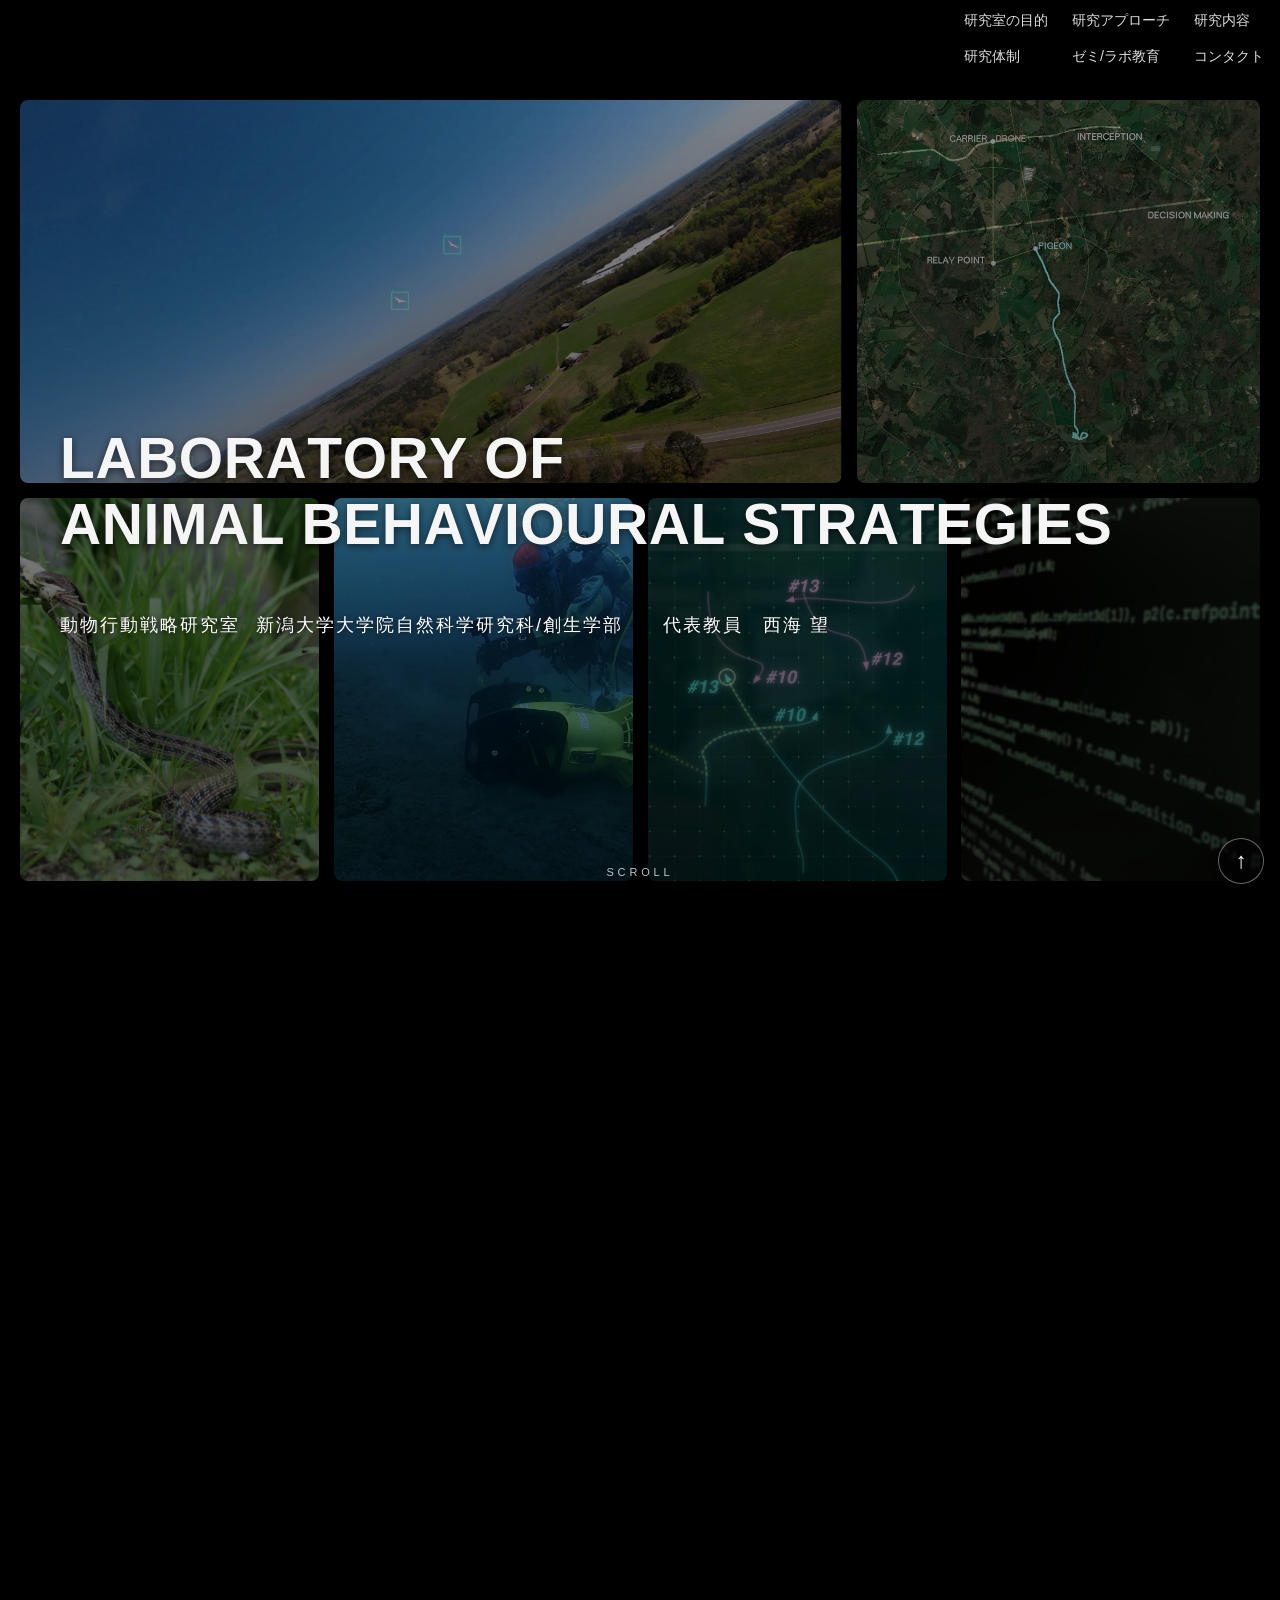
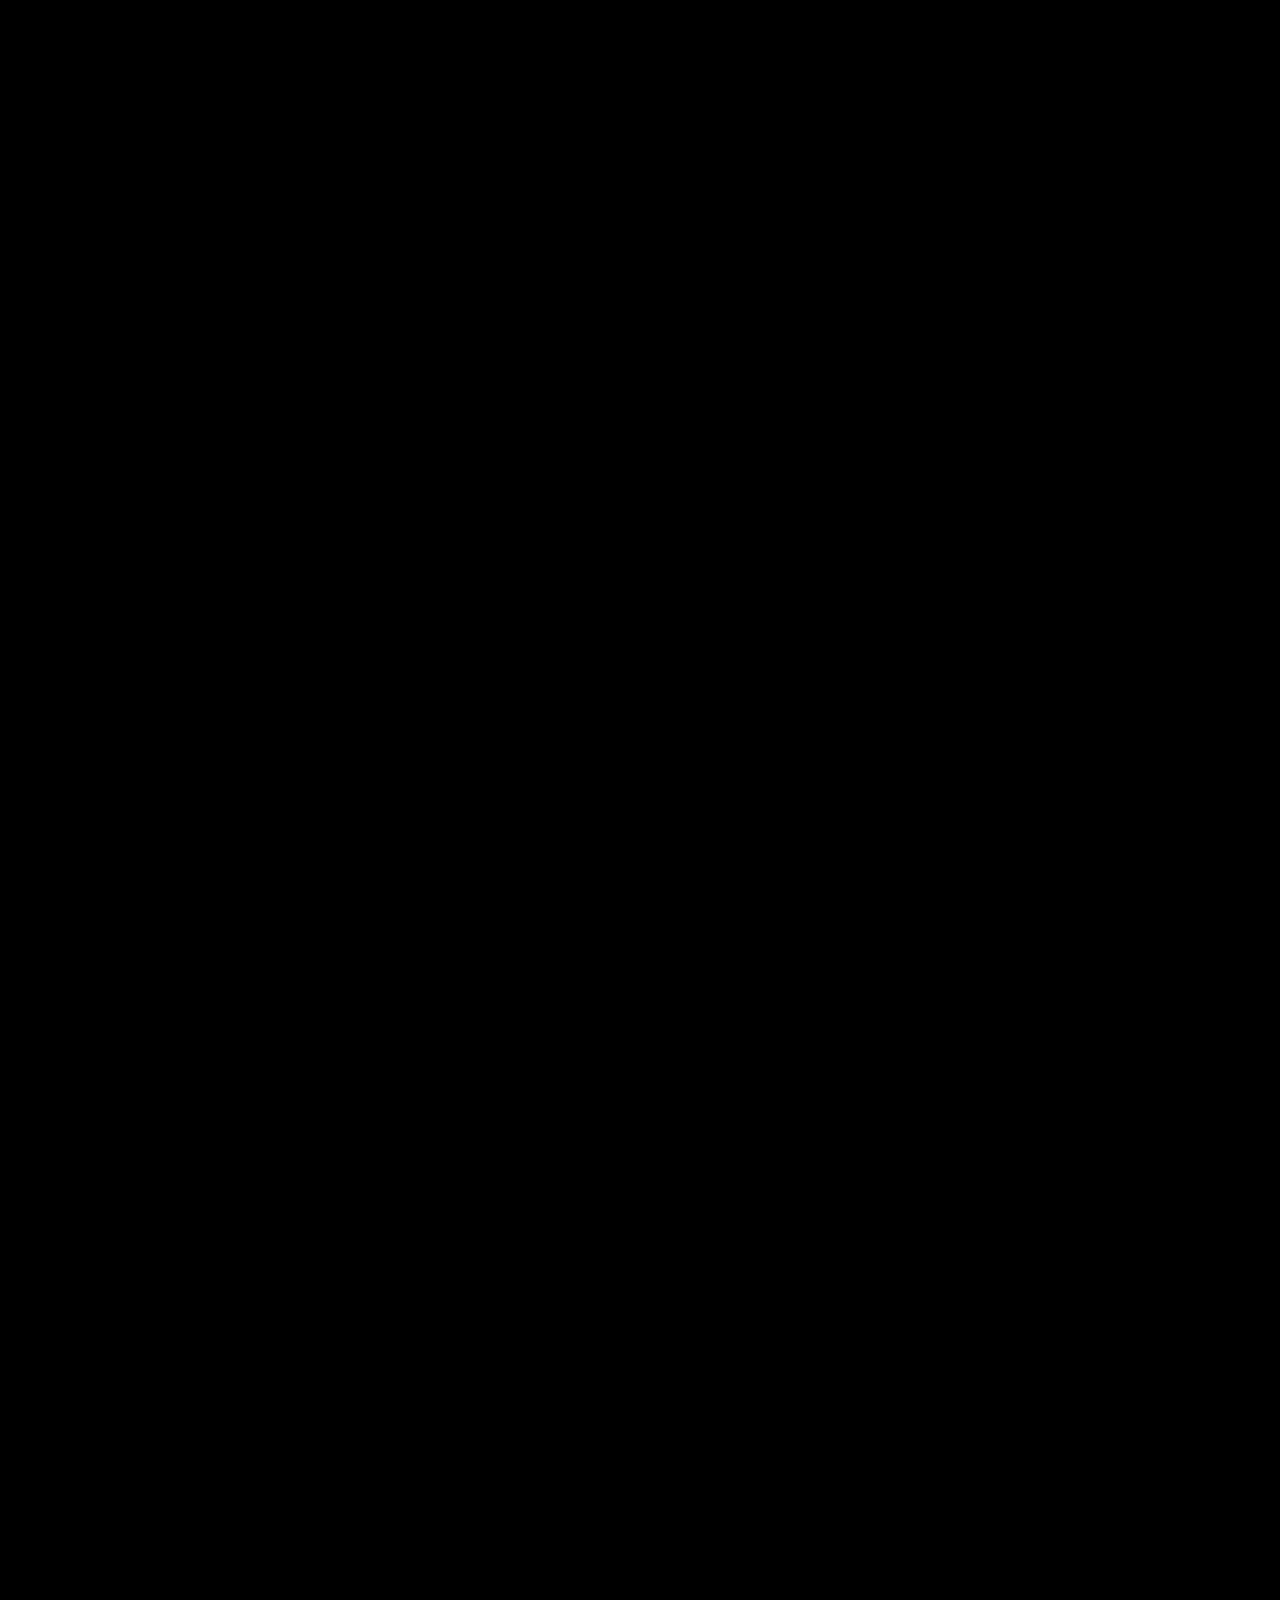
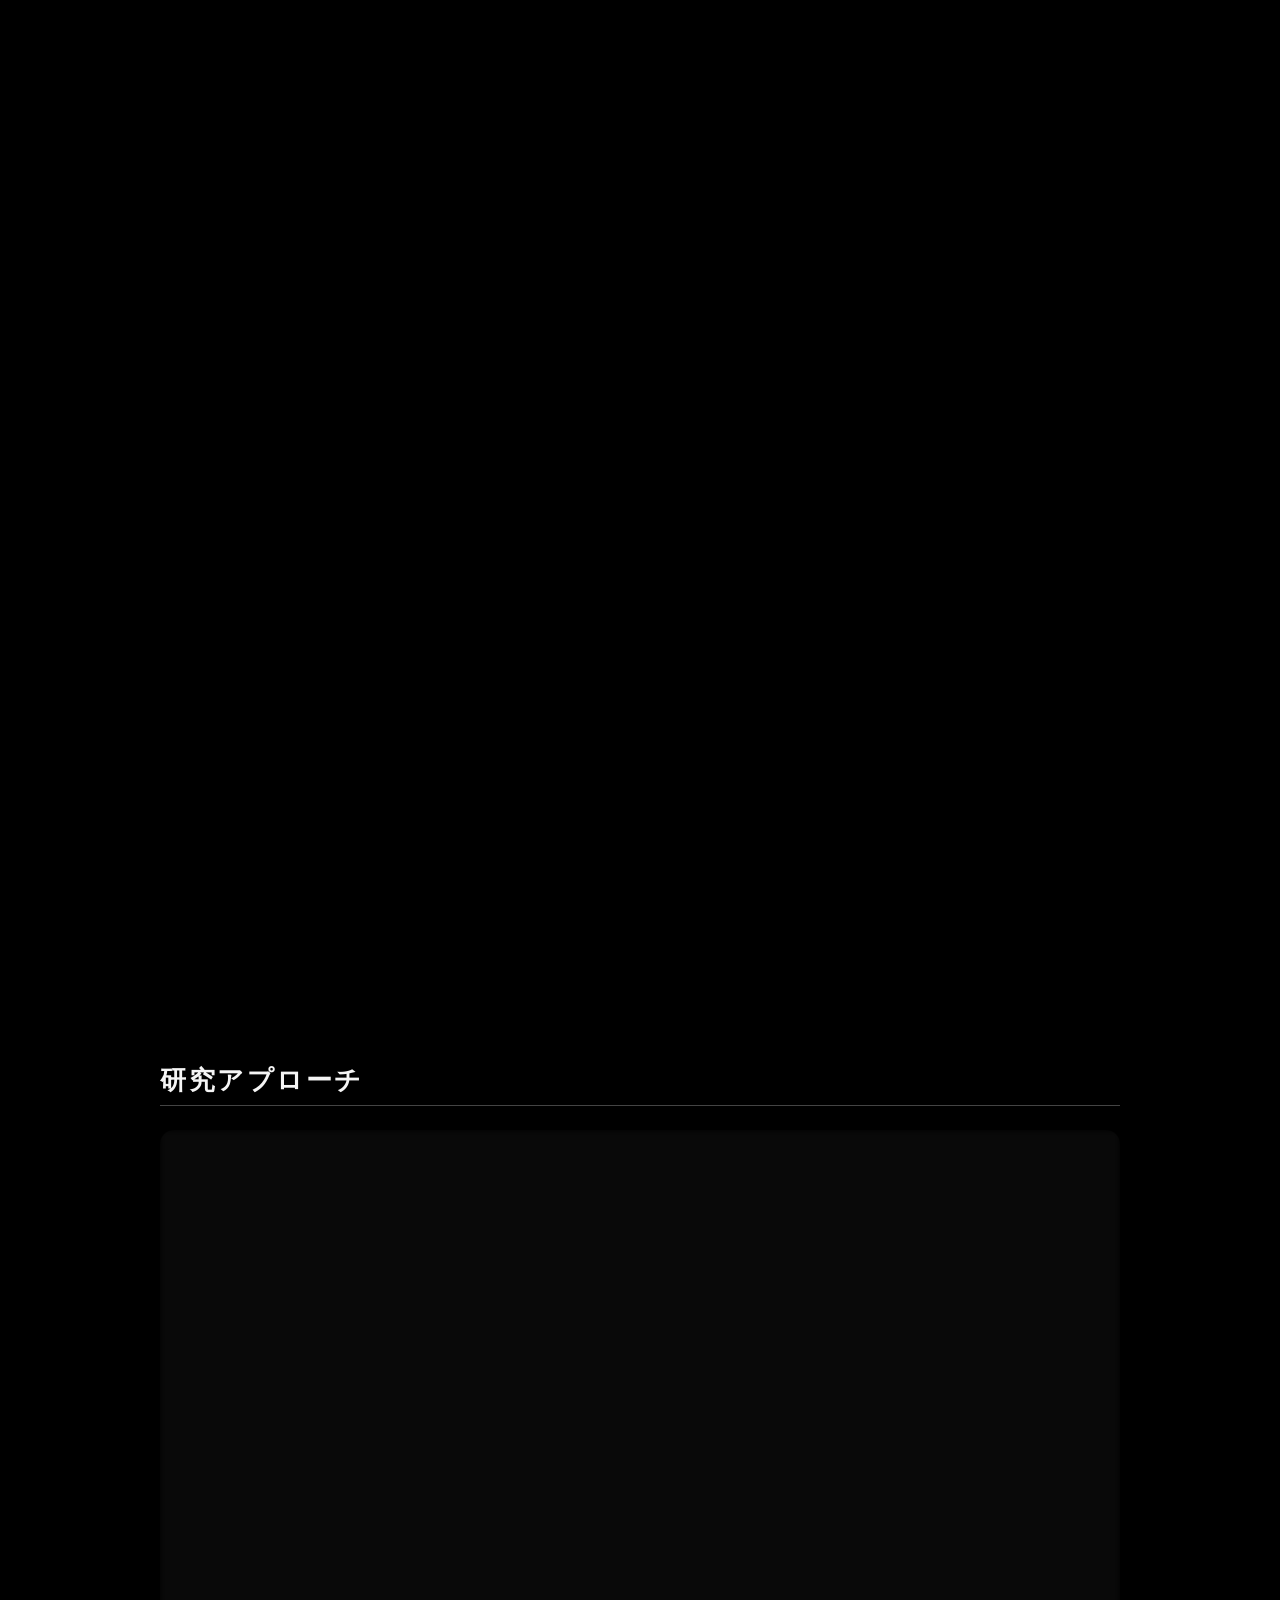
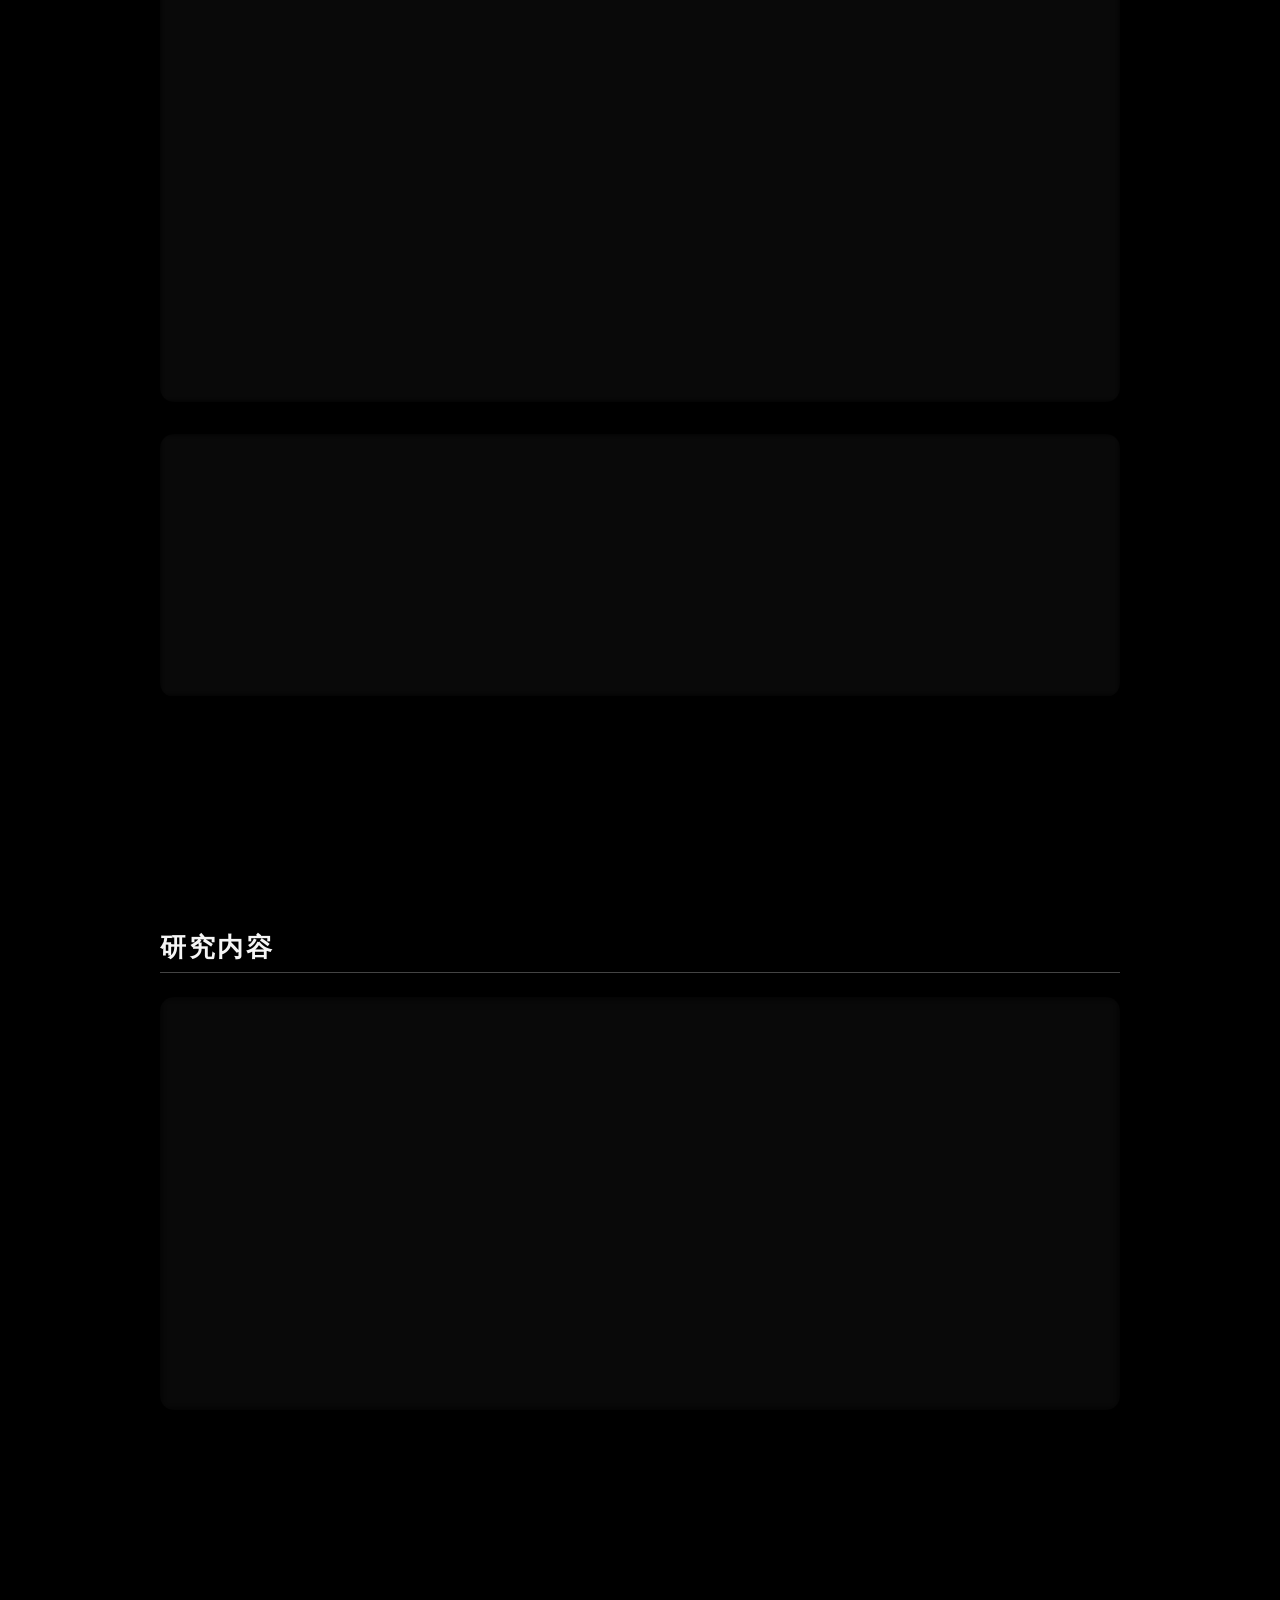
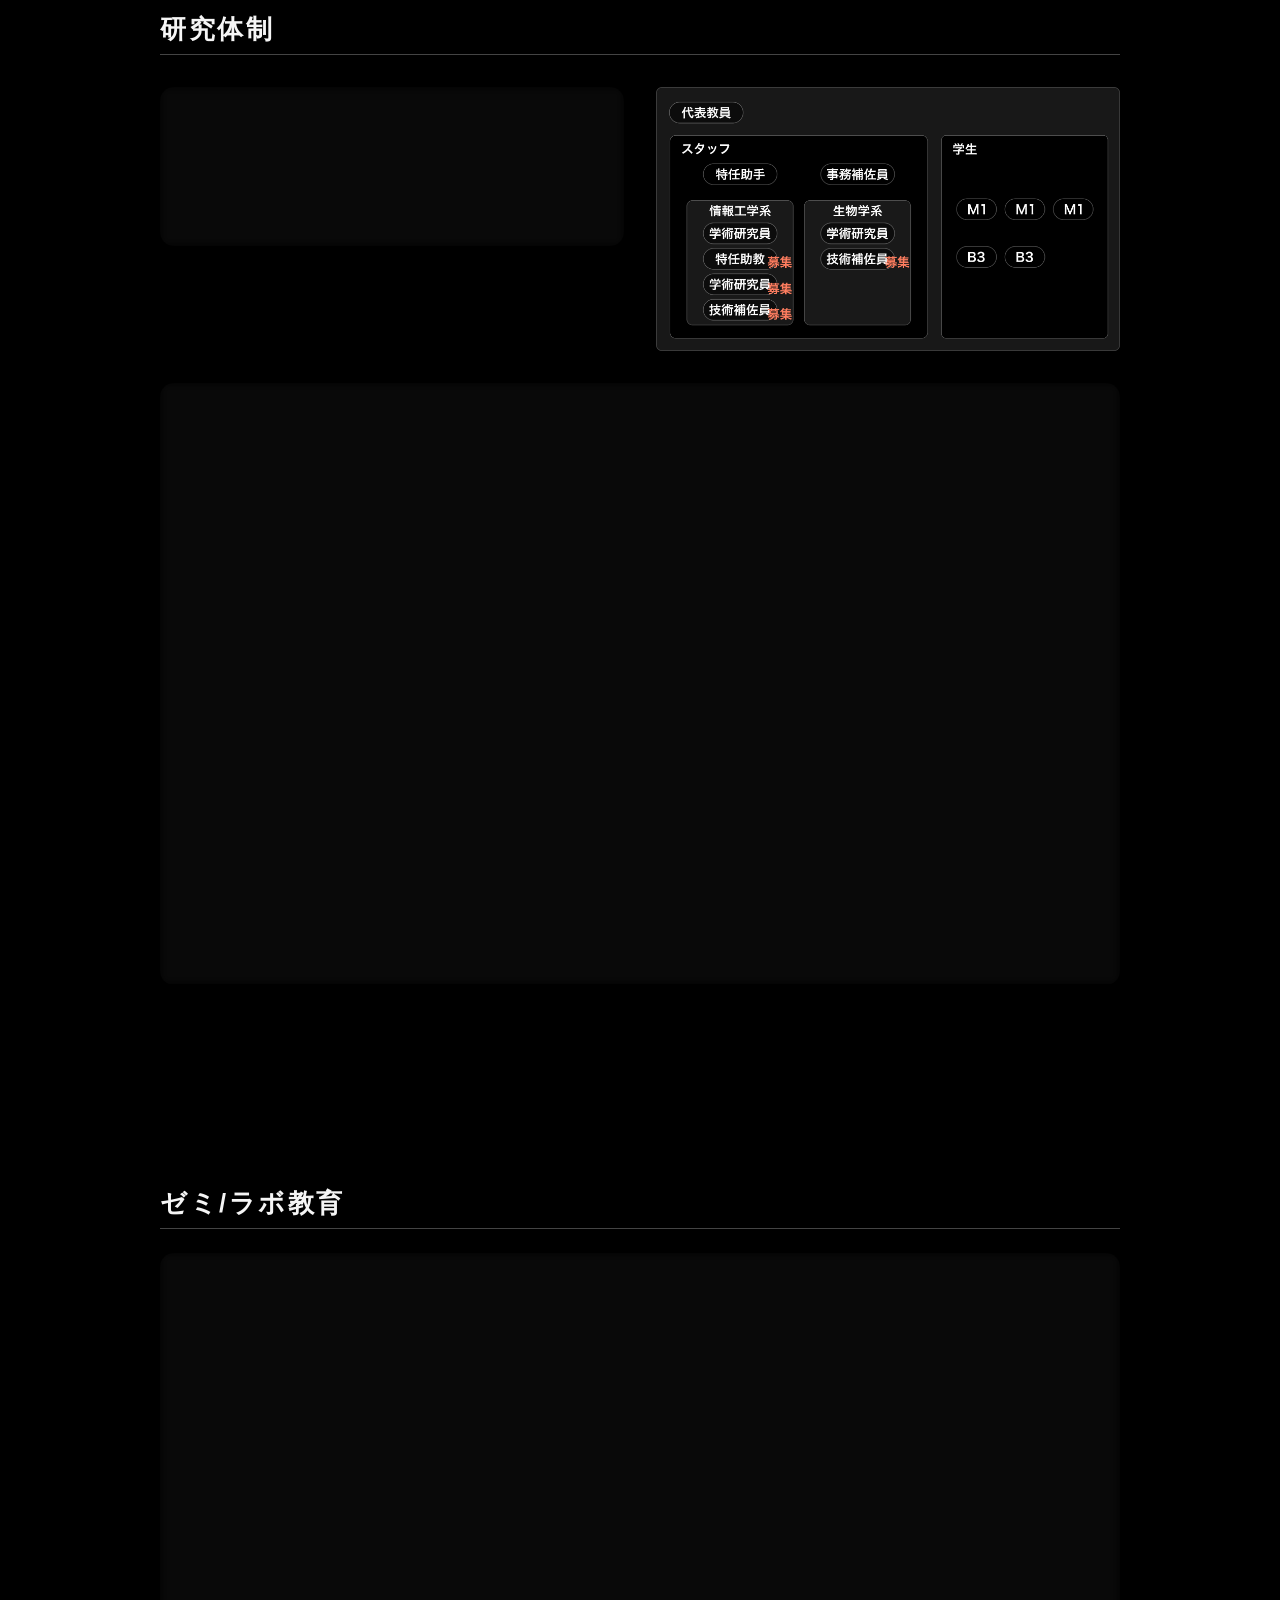
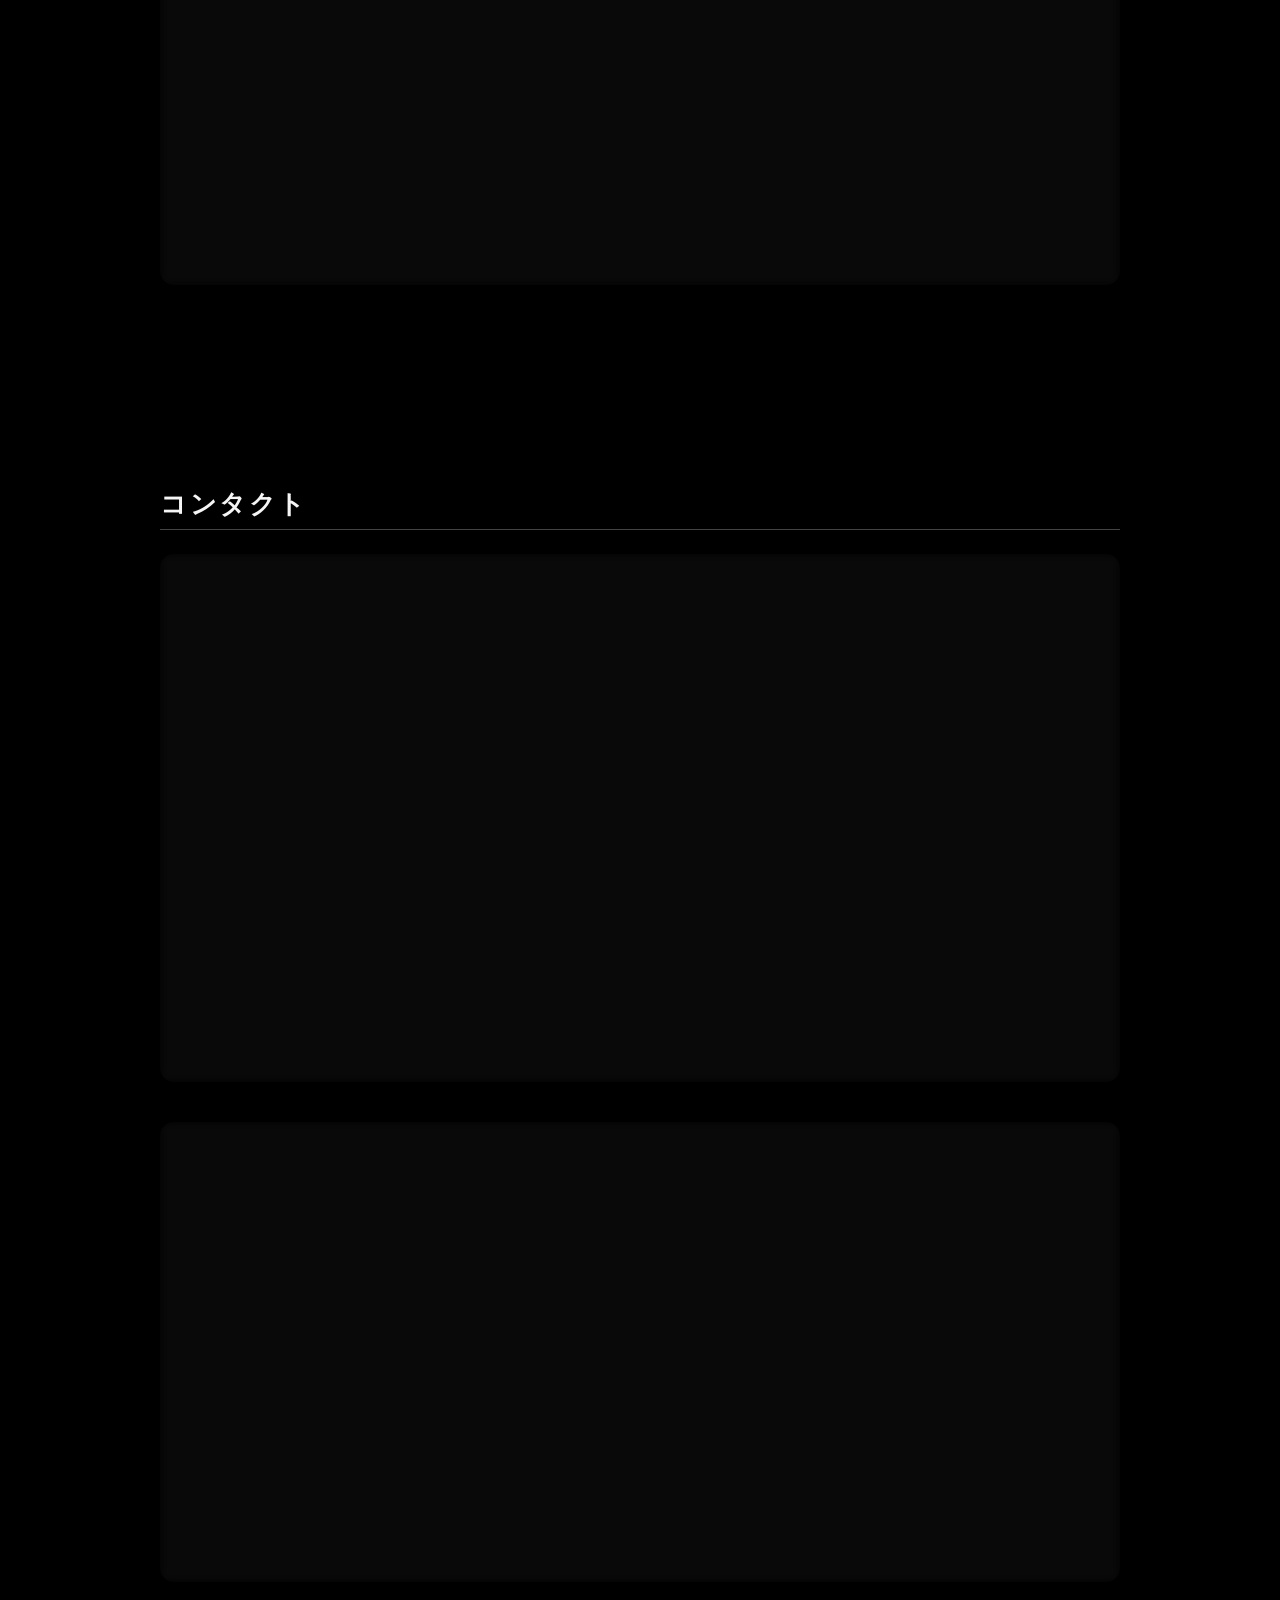
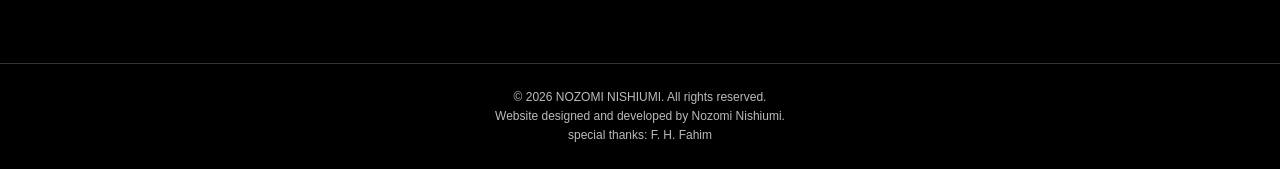
==== bg-zoom/index.html @ a458f726 "bg-zoom: exit peel pan (080c71f, enh 20260828g)" ====
<!DOCTYPE html>
<html lang="ja">
<head>
  <meta charset="UTF-8">
  <title>動物行動戦略研究室 - 新潟大学 | Laboratory of Animal Behavioural Strategies</title>
  <meta name="viewport" content="width=device-width, initial-scale=1">

  <!-- SEO: 検索エンジン・SNS向けメタ情報 -->
  <meta name="description" content="人間を含む多様な動物の行動戦略を探る新潟大学の研究室。行動生物学・行動経済学・人間行動科学と、動物用VRなど独自の実験技術による行動学研究を行っています。代表教員: 西海望(自然科学研究科/創生学部)。大学院生・研究員を募集中。">
  <link rel="canonical" href="https://nozomi-nishiumi.github.io/laboratory/">
  <meta property="og:type" content="website">
  <meta property="og:site_name" content="動物行動戦略研究室">
  <meta property="og:title" content="動物行動戦略研究室 - 新潟大学">
  <meta property="og:description" content="人間を含む多様な動物の行動戦略を探る新潟大学の研究室。行動学研究と動物用VR技術開発。大学院生・研究員を募集中。">
  <meta property="og:url" content="https://nozomi-nishiumi.github.io/laboratory/">
  <meta property="og:image" content="https://nozomi-nishiumi.github.io/laboratory/images/pigeon.jpg">
  <meta property="og:locale" content="ja_JP">
  <meta name="twitter:card" content="summary_large_image">
  <script type="application/ld+json">
  {
    "@context": "https://schema.org",
    "@type": "ResearchOrganization",
    "name": "動物行動戦略研究室",
    "alternateName": "Laboratory of Animal Behavioural Strategies",
    "url": "https://nozomi-nishiumi.github.io/laboratory/",
    "parentOrganization": { "@type": "CollegeOrUniversity", "name": "新潟大学" },
    "founder": {
      "@type": "Person",
      "name": "西海 望",
      "alternateName": "Nozomi Nishiumi",
      "sameAs": "https://researchmap.jp/Nozomi-Nishiumi"
    },
    "address": {
      "@type": "PostalAddress",
      "postalCode": "950-2181",
      "addressRegion": "新潟県",
      "addressLocality": "新潟市西区",
      "streetAddress": "五十嵐2の町8050 自然科学研究科 管理共通棟311"
    },
    "telephone": "+81-25-262-7684",
    "keywords": "行動生物学, 動物行動学, 行動戦略, 捕食者, ナビゲーション, 動物用VR, 新潟大学"
  }
  </script>

  <link rel="stylesheet" href="styles_noscript.css?v=20260828f" type="text/css">
  <!-- 漸進強化: JSが無効ならこの2行は無害で、noscript版がそのまま表示される -->
  <link rel="stylesheet" href="enhance.css?v=20260827o" type="text/css">
  <script src="enhance.js?v=20260828g" defer></script>
</head>
<body>


<header>

  <nav class="nav">
  <input type="checkbox" id="nav-toggle" class="nav-toggle">
  <label for="nav-toggle" class="nav-toggle-label">
    <span></span>
  </label>

  <!-- メニュー外タップで閉じるための透明レイヤー(展開時のみ表示) -->
  <label for="nav-toggle" class="nav-backdrop" aria-hidden="true"></label>

  <div class="nav-links">
    <a href="#pagetop" class="nav-top-only">トップ</a>
    <a href="#section-1">研究室の目的</a>
    <a href="#section-2">研究アプローチ</a>
    <a href="#section-3">研究内容</a>
    <a href="#section-4">研究体制</a>
    <a href="#section-5">ゼミ/ラボ教育</a>
    <a href="#section-6">コンタクト</a>
  </div>
</nav>

</header>

<!-- id=pagetop はページ最上端(y=0)の実体ブロック。トップへ戻る/トップリンクの
     確実なスクロール先(空アンカーだと Safari で飛ばないことがある)。
     #top はヒーロー演出のマーカーで文書先頭とは限らないため使わない -->
<main id="pagetop">

  <!-- トップ -->
  <section id="top">
    <div class="section-inner">

      <div class="top-hero-text">
        <h1 class="scatter-title">
          <span class="word">
            <span>L</span><span>A</span><span>B</span><span>O</span><span>R</span><span>A</span><span>T</span><span>O</span><span>R</span><span>Y</span>
          </span>

          <span class="word">
            <span>O</span><span>F</span>
          </span>

          <br class="title-break">

          <span class="word">
            <span>A</span><span>N</span><span>I</span><span>M</span><span>A</span><span>L</span>
          </span>

          <span class="word">
            <span>B</span><span>E</span><span>H</span><span>A</span><span>V</span><span>I</span><span>O</span><span>U</span><span>R</span><span>A</span><span>L</span>
          </span>

          <span class="word">
            <span>S</span><span>T</span><span>R</span><span>A</span><span>T</span><span>E</span><span>G</span><span>I</span><span>E</span><span>S</span>
          </span>
        </h1>

        <!-- main と同じ1行の連続テキスト。折り返し点は全角スペースのみ
             (no-break の2塊は途中で改行しない) -->
        <div class="top-hero-sub">
          <span class="subtitle-ja">動物行動戦略研究室</span>　<span class="university-line"><span class="no-break">新潟大学大学院自然科学研究科/創生学部</span>　　<span class="no-break">代表教員　西海 望</span></span>
        </div>
      </div>

      <div class="top-grid">
  <a href="#section-1" class="img-wrap"><img src="images/pigeon.jpg" fetchpriority="high" alt=""></a>
  <a href="#section-2" class="img-wrap"><img src="images/experiment1.jpg" fetchpriority="high" alt=""></a>
  <a href="#section-3" class="img-wrap"><img src="images/snake_frog.jpg" fetchpriority="high" alt=""></a>
  <a href="#section-4" class="img-wrap"><img src="images/dive.jpg" fetchpriority="high" alt=""></a>
  <a href="#section-5" class="img-wrap"><img src="images/rugby_ops.jpg?v=20260715b" fetchpriority="high" alt=""></a>
  <a href="#section-6" class="img-wrap"><img src="images/programming.jpg?v=20260711a" fetchpriority="high" alt=""></a>
</div>
    </div>
  </section>

  <!-- 研究室の目的 -->
  <section id="section-1" class="parallax-section img-section-01">
    <div class="section-inner fade-in">
    
      <h2 class="section-title">研究室の目的</h2>
      <div class="text-block">
        <p>
          本研究室は、人間を含めた多様な「動物」の行動戦略を探る研究室です。
          動物たちの振る舞いの戦略的側面の理解の中から、新たな行動の合理性を導き出し、
          私たちの社会や考え方にも示唆を与える知見を創出することを目的とします。
        </p>
      </div>
    </div>
      
    
  </section>

  <!-- 研究アプローチ -->
  <section id="section-2" class="parallax-section img-section-02">
    <div class="section-inner fade-in">
      <h2 class="section-title">研究アプローチ</h2>

      <!-- 見出し〜トピック4枚までを1枚のすりガラスパネルで覆う -->
      <div class="glass-panel">
      <h3>■研究展開の方面</h3>

<div class="topics-grid">

  <div class="topic-block">
    <h4>行動の観察</h4>
    <div class="topic-inner">
      <div class="topic-text">
        
        <div class="text-block">
          <p>フィールドワークによって、実際の動物がどのような環境でどのような行動をとっているのかを観察します。
          様々な研究の根本としてしっかりと生態を押さえると共に、可能な限り定量的に観察することを目指します。
          野山に赴くこともあれば、海に潜ることもあります。</p>
        </div>
      </div>
      <div class="topic-image">
        <div class="square-wrap">
          <div class="fade-slider">
            <img src="images/2013-06-22_web.jpg?v=20260731a" loading="lazy" decoding="async" alt="">
            <img src="images/504475205_24188017144136041_7430044439574952626_n.jpg?v=20260731a" loading="lazy" decoding="async" alt="">
            <img src="images/P2280008_web.jpg?v=20260731a" loading="lazy" decoding="async" alt="">
            <img src="images/field_tonbo.jpg?v=20260731a" loading="lazy" decoding="async" alt="">
          </div>
        </div>
      </div>
    </div>
  </div>
  <div class="topic-block">
    <h4>行動戦略の実証的研究</h4>
    <div class="topic-inner">
      <div class="topic-text">
        
        <div class="text-block">
          <p>一般的な行動学実験に加え、独自の仮想対面実験を行い、戦略の実態把握や理論検証を行います。
          研究室内ではトンボ、魚、カエルを主に扱っており、
          他大学でコウモリやハトを使わせてもらっています。
          興味深い行動を行う動物がいれば、積極的に研究の題材にします。</p>
        </div>
      </div>
      <div class="topic-image">
        <div class="square-wrap">
          <video autoplay muted loop playsinline preload="metadata"><source src="images/empirical_research.mp4?v=20260801a" type="video/mp4"></video>
        </div>
      </div>
    </div>
  </div>
  <div class="topic-block">
    <h4>行動戦略の理論研究</h4>
    <div class="topic-inner">
      <div class="topic-text">
        
        <div class="text-block">
          <p>動物の行動の数理モデル化やシミュレーションを行うことで、
          現実の行動の特長や優位性／脆弱性を推定すると共に、
          最適戦略やそれへの対抗戦略を検討します。
          特に、目標追跡や脅威回避に関するナビゲーションモデルを題材としています。</p>
        </div>
      </div>
      <div class="topic-image">
        <div class="square-wrap">
          <video autoplay muted loop playsinline preload="metadata"><source src="images/theoretical_research.mp4?v=20260731d" type="video/mp4"></video>
        </div>
      </div>
    </div>
  </div>
  <div class="topic-block">
    <h4>行動実験技術の開発</h4>
    <div class="topic-inner">
      <div class="topic-text">
        
        <div class="text-block">
          <p>動物用の新規仮想現実技術を開発することで、行動戦略研究を支えます。
          主にモーションキャプチャとリアルタイムフィードバック処理によって
          相互作用を擬似的に成り立たせるものとなります。
          動物種特有の知覚・形態・運動の特長にうまく対応させる必要があります。</p>
        </div>
      </div>
      <div class="topic-image">
        <div class="square-wrap">
          <video autoplay muted loop playsinline preload="metadata"><source src="images/experimental_tech.mp4?v=20260731a" type="video/mp4"></video>
        </div>
      </div>
    </div>
  </div>

</div>
      </div><!-- /.glass-panel -->

<div class="two-column glass-panel">
  <div class="col">
    <h3>■研究の特色</h3>
      <div class="text-block">
        <p>
          本研究室の強みは、一般的な行動学研究環境に加え、
          実証研究と理論研究をつなぐ独自の実験基盤を有していることにあります。
          これは、仮想の動物と現実の動物とが相互作用するサイバーフィジカルシステムであり、
          実際には起こり得ない理論上の行動や相互作用シナリオを擬似的に再現させる技術になります。
        </p>
      </div>
  </div>

  <div class="col">
      <img src="anime/exp_all.png?v=20260710e" loading="lazy" decoding="async" alt="">
  </div>
</div>
    </div>
  </section>

  <!-- 研究内容（研究業績＋プロジェクト） -->
  <section id="section-3" class="parallax-section img-section-03">

    <div class="section-inner fade-in">
      <h2 class="section-title">研究内容</h2>
      <!-- 研究業績〜主要研究プロジェクトまでを1枚のすりガラスパネルで覆う -->
      <div class="glass-panel">
      <div class="two-column">
      <div class="col">
        <!-- 左側：テキストなど -->
      <div class="text-block">
        <p>
          研究室代表者の研究成果等一覧については
          <a href="https://researchmap.jp/Nozomi-Nishiumi" target="_blank" rel="noopener noreferrer">
            Researchmap
          </a> をご覧ください。
        </p>
        <p>
          この他、自然科学研究機構第14回若手研究者賞を受賞した際の受賞記念講演の動画を掲載します
          （高校生向けの内容となります）。
        </p>
      </div>
    </div>
    <div class="col">
      <!-- 独自サムネイル: クリックでその場再生。JS無効時はリンクとして
           YouTube を新しいタブで開く(iframe を初期状態で読み込まない分軽い) -->
      <div class="video-thumb">
        <a href="https://www.youtube.com/watch?v=jdOTK1WARvU" target="_blank" rel="noopener noreferrer" aria-label="受賞記念講演の動画を再生" onclick="var f=document.createElement('iframe');f.src='https://www.youtube.com/embed/jdOTK1WARvU?rel=0&amp;modestbranding=1&amp;autoplay=1&amp;playsinline=1';f.title='YouTube video player';f.setAttribute('frameborder','0');f.setAttribute('allow','accelerometer; autoplay; clipboard-write; encrypted-media; gyroscope; picture-in-picture; web-share');f.setAttribute('referrerpolicy','strict-origin-when-cross-origin');f.setAttribute('allowfullscreen','');this.parentNode.replaceChild(f,this);return false;">
          <img src="images/yt_thumbnail.jpg" loading="lazy" decoding="async" alt="受賞記念講演の動画サムネイル">
        </a>
      </div>
      </div>
      </div>

        <div class="projects-list">
        <details>
          <summary><h3>進行中の主要研究プロジェクト</h3></summary>
            <ul>
              <li><span class="year">2025-2032</span> JST 創発的研究支援事業（代表）「動物用メタバースによる横断的行動学研究」</li>
              <li><span class="year">2025-2028</span> JSPS 科研費 基盤研究B（代表）「捕食者と被食者のマルチタスク対処能力から探る生物集団形成の進化的要因」</li>
              <li><span class="year">2021-2026</span> JSPS 科研費 学術変革A 計画研究（分担）「階層ナビゲーションのための数理・学習ベース解析手法と介入方策決定技術」</li>
            </ul>
        
          </details>
        
        <details>
          <summary><h3>終了した主要研究プロジェクト（代表のみ抜粋）</h3></summary>
          <ul>
            <li><span class="year">2024-2024</span> 学術変革領域（A）「階層的生物ナビ学」 国際活動支援班 海外派遣助成金「ハトの行動学実験に向けたVR映像提示技術の開発」</li>
            <li><span class="year">2022-2025</span> JSPS 科研費 特別研究員奨励費「コウモリに対する猛禽類の追跡ナビゲーション戦略：ロボット技術を用いたアプローチ」</li>
            <li><span class="year">2022-2022</span> JSPS 新学術領域「生物移動情報学」国際活動支援班 海外派遣助成金「猛禽類の餌追跡ナビゲーション能力の野外検証」</li>
            <li><span class="year">2021-2025</span> JSPS 科研費 若手研究「猛禽類の餌追跡ナビゲーションにおける戦略性の野外検証」</li>
            <li><span class="year">2019-2022</span> JSPS 科研費 特別研究員奨励費「捕食者によるParallel Navigation型獲物追跡運動の機能検証」</li>
            <li><span class="year">2019-2021</span> JSPS 科研費 新学術領域公募研究「飛行型捕食動物の目標追跡ナビゲーションにおける戦略性の検証と最適な追跡航法の導出」</li>
            <li><span class="year">2019-2020</span> 文部科学省 ナノテクノロジープラットフォーム（協力研究）「無人航空機の誘導制御機構の開発」</li>
            <li><span class="year">2018-2021</span> JSPS 科研費 若手研究「捕食者によるParallel Navigation型獲物追跡運動の機能検証」</li>
            <li><span class="year">2016-2017</span> 科学技術融合振興財団 調査研究補助金「小型魚類を対象とした、対捕食者相互作用シミュレータの開発」</li>
            <li><span class="year">2014-2015</span> 日本科学協会 笹川科学研究助成金「ヘビに対するカエルの捕食回避戦略 − 逃走と不動の最適な使い分けの分析 −」</li>
          </ul>
          
          </details>


    </div>
    </div><!-- /.glass-panel -->

    </div>
  </section>

  <!-- 研究体制 -->
  <section id="section-4" class="parallax-section img-section-04">
    <div class="section-inner fade-in">
      <h2 class="section-title">研究体制</h2>

      <div class="two-column">
        <div class="col">
          <div class="text-block">
            <p>
              本研究室は2025年度からスタートしました。
              現在、スタッフの増員と研究スペースの拡張を進めています。大学院生、学振PDの受け入れのほか、各種スタッフの雇用にも積極的です。
            </p>
          </div>
        </div>
        <div class="col">
          <!-- フル版準拠: 透過PNGの背後にbackdrop-filterの磨りガラス層を敷く -->
          <div class="member-glass">
            <img src="images/member.png?v=20260827b" loading="lazy" decoding="async" alt="ラボメンバー">
          </div>
        </div>
      </div>

      <div class="text-block">
        <h3>■研究室への参加</h3>
        <h4 class="join-heading">大学院生受け入れ</h4>
        <p class="join-body">
          研究テーマが明確に定まっていなくても構いませんので、
          どんなことがやりたいか、何に興味を持てそうかなどをお聞かせいただければと思います。<br>
          本研究室は新潟大学自然科学研究科に属しています。
          大学院入試の要項についても目を通しておくことを勧めます。<br>
          本研究室の代表教員は<a href="https://www.jst.go.jp/souhatsu/document/rad_manual_202505.pdf" target="_blank" rel="noopener noreferrer">JST創発的研究支援事業</a>に採択されているため、
          大学院生を修士課程から年間最大240万円で雇用できる場合があります。
        </p>
        <h4 class="join-heading">学振特別研究員受け入れ</h4>
        <p class="join-body">
          申請計画の検討にあたって相談に乗ります。
          また、申請期限間近の受け入れ打診であっても対応可能な場合がありますので、
          気軽にご連絡ください。
        </p>
        <h4 class="join-heading">リクルート</h4>
        <div class="recruit-block join-body">
          <span class="recruit-label">公募中：</span>
          <ul class="recruit-list">
            <li><a href="https://jrecin.jst.go.jp/seek/SeekJorDetail?id=D126061505" target="_blank" rel="noopener noreferrer">特任助教</a></li>
            <li><a href="https://jrecin.jst.go.jp/seek/SeekJorDetail?id=D126061511" target="_blank" rel="noopener noreferrer">特任助手</a></li>
            <li><a href="https://jrecin.jst.go.jp/seek/SeekJorDetail?id=D126061624" target="_blank" rel="noopener noreferrer">学術研究員（在宅可）</a></li>
            <li><a href="https://jrecin.jst.go.jp/seek/SeekJorDetail?id=D126061623" target="_blank" rel="noopener noreferrer">技術補佐員（在宅可）</a></li>
          </ul>
        </div>
      </div>
    </div>
  </section>

  <!-- ゼミ/ラボ教育 -->
  <section id="section-5" class="parallax-section img-section-05">
    <div class="section-inner fade-in">
      <h2 class="section-title">ゼミ/ラボ教育</h2>

      <div class="text-block seminar-block">
        <p>
          本研究室配属の学生には、人を含む様々な生き物を対象に、
          行動や意思決定のパターンと合理性、認知/運動のパフォーマンスなどを探る行動学研究や、
          それと関連するVRシステムなどの技術開発に取り組んでいただきます。
        </p>
        <p>
          研究テーマそのものは、行動生物学、行動経済学、人間行動科学、行動シミュレーション、
          ヒューマンマシンインターフェースおよびその応用分野（スポーツ、害獣対策、意思決定支援システムなど）に関するものが中心となり、
          そこで学生各自の専門性を培うことになります。
          しかし、研究室での教育の趣旨は、こうした特定分野の専門性や技術の習得だけではありません。
          現象の背景にある仕組みを推理するには、事象を抽象的に捉えて論理を組み、
          様々な解釈を公正に整理する力が要ります。
          また、取り組みの意義や複雑な理屈を他者に理解してもらうには、相手の視点に立って説明し、受け答えする力も欠かせません。
          加えて、限られた年限で研究をやり遂げるには、自律と協働の力、
          そして先進技術や想定外に柔軟に適応する力も必要です。
        </p>
        <p>
          研究の過程は、こうした力をまとめて養う良い機会になります。
          学生の皆さんには、この点を意識して研究活動に励み、多方面に能力を伸ばしていくことを期待します。
        </p>

        <h3>■現在の学生の研究テーマ</h3>
        <ul>
          <li>飼育下のウマのストレス軽減策</li>
          <li>カエルの空中姿勢制御</li>
          <li>害獣対策に向けた効果的な威嚇方策</li>
          <li>ダンスにおける非言語コミュニケーション</li>
          <li>人の心理に影響する音響の構成パターン</li>
        </ul>
      </div>
    </div>
  </section>

  <!-- コンタクト -->
  <section id="section-6" class="parallax-section img-section-06">

    <div class="section-inner fade-in">
      <h2 class="section-title">コンタクト</h2>
      <!-- 研究相談(地図含む)〜来訪時の案内までを1枚のすりガラスパネルで覆う -->
      <div class="glass-panel">
      <div class="two-column">
        <div class="col">
          <h3>■研究相談／研究室訪問はこちらまで</h3>
      <div class="contact-block">
        
        <p class="contact-lead">代表教員　<span class="name-big">西海 望</span>（Nozomi Nishiumi, Ph.D.）</p>
        <p>新潟大学 研究統括機構　　　　　　　研究教授<br>　　　　 自然科学研究科／創生学部　特任准教授</p>
        <p>〒950-2181 新潟県新潟市西区五十嵐2の町8050</p>
        <p>自然科学研究科 管理共通棟 311</p>
        <p>Email: nishiumi<span class="at-mark">๑</span>create.niigata-u.ac.jp</p>
        <p>Tel: 025-262-7684</p>
      </div>
      </div>

      <div class="col">
      <iframe class="map-dark" src="https://www.google.com/maps/embed?pb=!1m18!1m12!1m3!1d556.7950008774468!2d138.93976448043847!3d37.867118333169024!2m3!1f0!2f0!3f0!3m2!1i1024!2i768!4f13.1!3m3!1m2!1s0x5ff4c70be7f4e521%3A0x71f6a2a1cb63e620!2z44CSOTUwLTIxMDIg5paw5r2f55yM5paw5r2f5biC6KW_5Yy65LqU5Y2B5bWQ77yS44Gu55S65aSn5a2m6Zmi6Ieq54S256eR5a2m56CU56m256eR5qOf!5e0!3m2!1sja!2sjp!4v1773729309934!5m2!1sja!2sjp"
       width="600" height="450" style="border:0;" allowfullscreen="" loading="lazy" referrerpolicy="no-referrer-when-downgrade"></iframe>
      </div>
    </div>

      <div class="text-block contact-extra">
        <h3>■来訪時、ご自身の研究のプレゼンをしてくださる方へ</h3>
        <p>
          ご訪問の際、非公開または学内限定の小規模セミナーの場を設けることができます。
          また、学生の来訪者に対しては交通費の支給が可能な場合があります。
          ご希望の方はメールでその旨をお伝えください。
        </p>
      </div>
      </div><!-- /.glass-panel -->

      <div class="text-block contact-extra">
        <h3>■講演会／交流会イベント</h3>
        <div class="two-column">
          <div class="col">
            <p>
              行動学研究をテーマとして毎月オンラインで無料の研究会イベントを開催しています。
              最先端の行動学研究の講演会だけでなく、夜に研究者や学生だけでなく、
              研究とは直接関わっていない方々も交えて歓談する交流会も開催しています。
              交流会では色々な話題を歓迎しますので、本研究室のことだけでなく、参加する他の研究者や、
              様々な生物、研究分野を知る良い機会になると思います。
            </p>
            <p class="seminar-info">
              研究会名：<a href="https://sites.google.com/view/behavioral-biology/seminar" target="_blank" rel="noopener noreferrer">行動生物学研究会</a><br>
              開催頻度：毎月１回<br>
              　時間帯：講演会 16:00~17:00<br>　　　　　交流会 20:00~21:00
            </p>
          </div>
          <div class="col">
            <a href="https://sites.google.com/view/behavioral-biology/seminar" target="_blank" rel="noopener noreferrer" class="banner-link">
              <img src="images/banner.jpg?v=20260710f" loading="lazy" decoding="async" alt="交流会イベントバナー">
            </a>
          </div>
        </div>
      </div>

    </div>

  </section>

</main>

<!-- 常時表示のトップへ戻るボタン(右下固定) -->
<a href="#pagetop" class="back-to-top" aria-label="トップへ戻る" title="トップへ戻る">↑</a>

<footer>
  © 2026 NOZOMI NISHIUMI. All rights reserved. <br>Website designed and developed by Nozomi Nishiumi.<br>special thanks: F. H. Fahim
</footer>

<!-- bg-zoomブランチの暫定診断(?zoomdiag=1 のときだけ画面隅に実機の対応状況と
     背景transformの実測値を表示する。マージ時には削除すること)
     追加フラグ(いずれも診断専用):
       &pulse=1  … スクロールなしで #section-3 の --bgz を 2秒毎に 1.0/1.25 交互切替
       &kill=a,b … 要素無効化: glass(すりガラス) / iframe(ミサイル) / overlay(暗幕)
                    / stage(enhステージ非表示) / smooth(scroll-behavior) -->
<script>
if (/[?&]zoomdiag=1/.test(location.search)) {
  window.addEventListener('DOMContentLoaded', function () {
    var killm = (location.search.match(/[?&]kill=([a-z,]+)/) || [])[1] || '';
    var kills = killm ? killm.split(',') : [];
    function addCss(css) {
      var s = document.createElement('style');
      s.textContent = css;
      document.head.appendChild(s);
    }
    if (/[?&]stripes=1/.test(location.search)) addCss(
      '.img-section-02::after { background-image: repeating-linear-gradient(90deg, #030 0 40px, #6f6 40px 80px) !important; }' +
      '.img-section-03::after { background-image: repeating-linear-gradient(90deg, #003 0 40px, #66f 40px 80px) !important; }' +
      '.img-section-04::after { background-image: repeating-linear-gradient(90deg, #300 0 40px, #f66 40px 80px) !important; }');
    if (kills.indexOf('glass') >= 0) addCss(
      '* { -webkit-backdrop-filter: none !important; backdrop-filter: none !important; }');
    if (kills.indexOf('overlay') >= 0) addCss(
      '.parallax-section::before { background: none !important; }');
    if (kills.indexOf('smooth') >= 0) addCss(
      'html { scroll-behavior: auto !important; }');
    if (kills.indexOf('stage') >= 0) addCss(
      '.enh-stage { display: none !important; }');
    if (kills.indexOf('iframe') >= 0) setInterval(function () {
      var f = document.querySelector('.enh-stage iframe');
      if (f) f.parentNode.removeChild(f);
    }, 1000);
    if (/[?&]pulse=1/.test(location.search)) {
      var flip = false;
      setInterval(function () {
        flip = !flip;
        var s3 = document.querySelector('#section-3');
        if (s3) s3.style.setProperty('--bgz', flip ? '1.25' : '1.0');
      }, 2000);
    }
    var d = document.createElement('div');
    d.style.cssText = 'position:fixed;left:8px;bottom:8px;z-index:99999;' +
      'background:rgba(0,0,0,0.85);color:#7fff7f;font:11px/1.6 Menlo,monospace;' +
      'padding:8px 10px;border-radius:8px;pointer-events:none;white-space:pre;';
    document.body.appendChild(d);
    var sec = document.querySelector('#section-3');
    (function tick() {
      var cs = getComputedStyle(sec, '::after');
      d.textContent =
        'v3 (JS-driven --bgz)' +
        '\n--bgz(s3): ' + (getComputedStyle(sec).getPropertyValue('--bgz') || '(unset)') +
        '\ns3 ::after transform: ' + cs.transform +
        '\nscrollY: ' + Math.round(window.scrollY);
      requestAnimationFrame(tick);
    })();
  });
}
</script>

</body>
</html>
---- bg-zoom/styles_noscript.css ----
@charset "utf-8";
    html {
      scroll-behavior: smooth;
    }
    body {
      margin: 0;
      font-family: 'Hiragino Kaku Gothic ProN', 'Hiragino Sans', 'Yu Gothic', 'Meiryo', sans-serif; /* mainフル版と同一 */
      line-height: 1.6;
      color: #111;
      background: #000;
    }

    header {
      /* fixed でフローから外し、ヒーローをページ最上端から 100svh きっかりに
         確保する(sticky だとヘッダー高さぶんタイル下端が見切れる) */
      position: fixed;
      top: 0;
      left: 0;
      right: 0;
      z-index: 10;
      background: transparent;
      color: #fff;
      /* 透明な全幅帯が下の操作(ミサイル演出等)を奪わないよう素通しにし、
         リンク・ハンバーガー等の操作要素だけ受け付ける */
      pointer-events: none;
    }

    header a,
    header label,
    header input {
      pointer-events: auto;
    }

.site-title {
  display: flex;
  justify-content: space-between; /* 左右に分ける */
  align-items: center;
  padding: 0.75rem 1.0rem;
  font-size: 0.9rem;
  letter-spacing: 0.15em;
}

.site-title a img {
  display: block;
}

/* ------------------------------
   PCレイアウト（右寄せ・2行固定）
------------------------------ */
.nav {
  padding: 0.3rem 0.5rem;
  background: transparent;


}

.nav-links {
  display: grid;
  grid-template-columns: repeat(3, auto); /* ✅ 3列 × 2行で強制2行 */
  justify-content: end; /* ✅ 右寄せ */
  gap: 0.3rem 0.5rem;
}

.nav-links a {
  color: #ddd;
  border-bottom: none !important;
  text-decoration: none !important;
  text-shadow: 0 1px 3px rgba(0,0,0,0.6);

  padding: 0.25rem 0.5rem;
  font-size: 0.9rem;
  
  transition: background 0.2s ease;
}

.nav-links a:hover {
  background: #444;
  color: #fff;
}

/* 「トップ」はスマホのハンバーガーメニュー内だけに表示(PCナビには出さない) */
.nav-top-only {
  display: none;
}

a img {
  position: relative;
  z-index: 9999;
  pointer-events: auto;
}


/* ------------------------------
   ハンバーガー（スマホ）
------------------------------ */
.nav-toggle,
.nav-toggle-label,
.nav-backdrop {
  display: none;
}

.nav-toggle-label,
.nav-links {
  z-index: 1;
}
a img {
  position: relative;
  z-index: 2; /* 9999 じゃなくて十分 */
}


@media (max-width: 768px) {




  .nav {
    position: relative; /* ← これが基準になる */
  }

  .nav-links {
    position: absolute;   /* ← フローから外す */
    top: calc(1rem + 24px + 0.75rem); /* ← ×印(top:1rem+高さ24px)の下に出して重なりを防ぐ */
    right: 1.5rem;        /* ← 右寄せ */
    background: rgba(0,0,0,0.85); /* ← 背景つけると見やすい */
    padding: 0.5rem 1rem;
    border-radius: 6px;

    display: none;
    flex-direction: column;
    gap: 0;
    opacity: 0;
    animation: fadeOut 0.3s forwards;
  }

  .nav-toggle:checked ~ .nav-links {
    display: flex;
    animation: fadeIn 0.3s forwards;
  }

  /* メニュー展開中は画面全体を透明レイヤーで覆い、
     メニュー外のどこをタップしても閉じるようにする */
  .nav-toggle:checked ~ .nav-backdrop {
    display: block;
    position: fixed;
    inset: 0;
    z-index: 0; /* メニュー(z-index:1)と×印より下 */
    background: transparent;
  }


  /* ハンバーガー表示 */
  .nav-toggle-label {
    display: block;
    width: 32px;
    height: 24px;
    cursor: pointer;
    /* position: relative; */
    position: absolute;  /* ← nav の中で絶対配置 */
    right: 1.5rem;       /* ← 右寄せ */
    top: 1rem;           /* ← 上の余白はお好みで調整 */

  }

  .nav-toggle-label span,
  .nav-toggle-label span::before,
  .nav-toggle-label span::after {
    content: "";
    position: absolute;
    width: 100%;
    height: 3px;
    background: #fff;
    left: 0;
    transition: 0.3s;
  }

  .nav-toggle-label span {
    top: 50%;
    transform: translateY(-50%);
  }

  .nav-toggle-label span::before {
    top: -8px;
  }

  .nav-toggle-label span::after {
    top: 8px;
  }

  /* ハンバーガーONで×に変形 */
  .nav-toggle:checked + .nav-toggle-label span {
    background: transparent;
  }
  .nav-toggle:checked + .nav-toggle-label span::before {
    top: 0;
    transform: rotate(45deg);
  }
  .nav-toggle:checked + .nav-toggle-label span::after {
    top: 0;
    transform: rotate(-45deg);
  }

  /* ▼ スマホ時のメニュー（フェード付き） */
  .nav-links {
    display: none;
    flex-direction: column;
    gap: 0;
    margin-top: 1rem;
    opacity: 0;
    animation: fadeOut 0.3s forwards;
  }

  .nav-toggle:checked ~ .nav-links {
    display: flex;
    animation: fadeIn 0.3s forwards;
  }

  .nav-links a {
    padding: 0.75rem 0;
    border-bottom: none !important;


  }

  /* スマホのハンバーガーメニューでは「トップ」を先頭に表示 */
  .nav-top-only {
    display: block;
  }
}

/* ------------------------------
   フェードアニメーション
------------------------------ */
@keyframes fadeIn {
  from { opacity: 0; transform: translateY(-5px); }
  to   { opacity: 1; transform: translateY(0); }
}

@keyframes fadeOut {
  from { opacity: 1; transform: translateY(0); }
  to   { opacity: 0; transform: translateY(-5px); }
}



    main {
      background: #000;
      color: #f5f5f5;
    }


/* 画像グリッド 共通設定 */
.top-grid {
  display: grid;
  gap: 0.75rem;
  margin-top: 2rem;
}

/* ▼ スマホ（デフォルト）2列 × 3行 */
.top-grid {
  grid-template-columns: repeat(2, 1fr);
}

/* グリッド内のセル（リンク） */
 .top-grid .img-wrap {
  position: relative;
  width: 100%;
  overflow: hidden;
  border-radius: 6px;
  
  display: block; /* a要素でもOKにする */
} 

/* ▼ 1行目（1番目・2番目）＝正方形 */
.top-grid .img-wrap:nth-child(1),
.top-grid .img-wrap:nth-child(2) {
  aspect-ratio: 1 / 1;
}

/* ▼ 2行目（3番目・4番目）＝横長 */
.top-grid .img-wrap:nth-child(3),
.top-grid .img-wrap:nth-child(4) {
  aspect-ratio: 16 / 9; /* ← 好きな比率に変更OK */
}

/* ▼ 3行目（5番目・6番目）＝横長 */
.top-grid .img-wrap:nth-child(5),
.top-grid .img-wrap:nth-child(6) {
  aspect-ratio: 16 / 9;
}

/* 画像を中でトリミング */
.top-grid .img-wrap img {
  position: absolute;
  inset: 0;
  width: 100%;
  height: 100%;
  object-fit: cover;
  transition: transform 0.5s ease;
  pointer-events: none; /* クリック判定を a にだけ持たせる */
}

/* ホバーで拡大（PC時の視覚効果） */
.top-grid .img-wrap:hover img {
  transform: scale(1.15);
}

/* section-5 のタイル(rugby_ops)は元画像が暗いので明るく見せる */
.top-grid a[href="#section-5"] img {
  filter: brightness(1.5);
}

/* ▼ PC（768px以上） */
/* ▼ PC（768px以上）で 2枚 + 4枚 */
@media (min-width: 768px) {
  .top-grid {
    grid-template-columns: repeat(4, 1fr);
  }

  /* ✅ 1行目の2枚だけ横長にする */
  .top-grid .img-wrap:nth-child(1),
  .top-grid .img-wrap:nth-child(2) {
    grid-column: span 2;
    aspect-ratio: 16 / 9; /* ←1行目の比率 */
  }

  /* ✅ 2行目の4枚は正方形のまま */
  .top-grid .img-wrap:nth-child(3),
  .top-grid .img-wrap:nth-child(4),
  .top-grid .img-wrap:nth-child(5),
  .top-grid .img-wrap:nth-child(6) {
    aspect-ratio: 1 / 1; /* ←2行目の比率 */
  }
}

/* #top のヒーローレイアウトはファイル末尾の
   「トップ(ヒーロー): フル演出版レイアウト」ブロックで定義 */

/* 画像の共通スタイル */

img{
 pointer-events: none;
}

.img-wrap {
  position: relative;
  width: 100%;
  overflow: hidden;
  border-radius: 6px;
}

.img-wrap img {
  position: absolute;
  inset: 0;
  width: 100%;
  height: 100%;
  object-fit: cover;
  transition: transform 0.5s ease;
}

/* ホバーで拡大 */
.img-wrap:hover img {
  transform: scale(1.15);
}
    
    section {
      padding: 3rem 1.5rem;
    }

    /* section:nth-of-type(odd) {
      background: #050505;
    }

    section:nth-of-type(even) {
      background: #101010;
    } */

    .section-inner {
      max-width: 960px;
      margin: 0 auto;
      display: block;
  height: auto;
  overflow: visible;
    }

    h1, h2, h3, h4 {
      margin-top: 0;
      letter-spacing: 0.1em;
    }

/* タイトル効果 */
.scatter-title {
  /* font-family: "Helvetica Neue", "Segoe UI", sans-serif; */
  /* font-weight: 300; */
  font-size: 2.8rem;
  letter-spacing: 0.1em;
  text-transform: uppercase;
  color: #f5f5f5;
  text-align: left;
  display: block;
  line-height: 1.4;
}

/* 単語ごとに改行させる */
.scatter-title .word {
  display: inline-block;   /* 単語単位で折り返す */
  white-space: nowrap;     /* 単語の途中で折れない */
  margin-right: 0.5em;     /* 単語間のスペース */
}

/* 文字はアニメーションなしで即時表示 */
.scatter-title .word span {
  display: inline-block;
}

    .subtitle-ja {
      margin-bottom: 0.75rem;
    }

    .university-line {
      font-size: 0.9rem;
      color: #ccc;
      margin-bottom: 1.5rem;
    }

    .scroll-note {
      font-size: 0.75rem;
      letter-spacing: 0.25em;
      text-transform: uppercase;
      color: #888;
    }

    .section-title {
      font-size: 1.4rem;
      margin-bottom: 1.5rem;
      border-bottom: 1px solid #444;
      padding-bottom: 0.25rem;
    }

    .images-row {
      display: flex;
      flex-wrap: wrap;
      gap: 0.75rem;
      margin-top: 1rem;
    }

/*セクションの基本レイアウト*/

.images-row img {
  max-width: 100%;
  height: auto;
  border-radius: 4px;
  object-fit: cover;
  flex: 1 1 120px;
}

/* =========================
   スライドショー枠
========================= */
.slideshow {
  position: relative;
  width: 100%;
  max-width: 600px;
  aspect-ratio: 16 / 9;
  margin: 0 auto;
  overflow: hidden;
}

/* =========================
   全画像 共通
========================= */
.slideshow img {
  position: absolute;
  inset: 0;
  width: 100%;
  height: 100%;
  object-fit: contain;
  opacity: 0;

  animation-name: fadeInOnce;
  animation-duration: 3s;
  animation-timing-function: ease;
  animation-fill-mode: forwards;
}

/* =========================
   順番フェードイン（3秒間隔）
========================= */
.slideshow img:nth-child(1)  { animation-delay: 0s; }
.slideshow img:nth-child(2)  { animation-delay: 3s; }
.slideshow img:nth-child(3)  { animation-delay: 6s; }
.slideshow img:nth-child(4)  { animation-delay: 9s; }
.slideshow img:nth-child(5)  { animation-delay: 12s; }
.slideshow img:nth-child(6)  { animation-delay: 15s; }
.slideshow img:nth-child(7)  { animation-delay: 18s; }
.slideshow img:nth-child(8)  { animation-delay: 21s; }
.slideshow img:nth-child(9)  { animation-delay: 24s; }
.slideshow img:nth-child(10) { animation-delay: 27s; }
.slideshow img:nth-child(11) { animation-delay: 30s; }
.slideshow img:nth-child(12) { animation-delay: 33s; }
.slideshow img:nth-child(13) { animation-delay: 36s; }

/* =========================
   13枚目：円が広がる演出
========================= */
.slideshow img:nth-child(13) {
  animation-name: fadeInOnce, revealCircle;
  animation-duration: 3s, 10s;
  animation-delay: 36s, 36s;
  animation-fill-mode: forwards, forwards;
  animation-timing-function:
    ease,
    cubic-bezier(0.12, 0.01, 0.08, 1);

  /* マスクは固定 */
  -webkit-mask-image: radial-gradient(circle at 30% 40%
, black 40%, transparent 41%);
  mask-image: radial-gradient(circle at 30% 40%
, black 40%, transparent 41%);

  -webkit-mask-repeat: no-repeat;
  mask-repeat: no-repeat;

  -webkit-mask-position: center;
  mask-position: center;

  /* ここをアニメーションする */
  -webkit-mask-size: 10% 10%;
  mask-size: 10% 10%;
}

/* =========================
   フェードイン
========================= */
@keyframes fadeInOnce {
  from { opacity: 0; }
  to   { opacity: 1; }
}

/* =========================
   円がじわっと広がる
========================= */
@keyframes revealCircle {
  from {
    -webkit-mask-size: 10% 10%;
    mask-size: 10% 10%;
  }
  to {
    -webkit-mask-size: 250% 250%;
    mask-size: 250% 250%;
  }
}




.fade-slider {
  position: relative;
  width: 100%;
  max-width: 600px; /* 必要に応じて調整 */
  aspect-ratio: 16/9;
  margin: 0 auto;
  overflow: hidden;
}

.fade-slider img {
  position: absolute;
  inset: 0;
  width: 100%;
  height: 100%;
  object-fit: contain; /* 画像を歪ませない */
  opacity: 0;
  animation: fadeSlide 16s infinite;
}

/* 各画像の開始タイミング */
.fade-slider img:nth-child(1) { animation-delay: 0s; }
.fade-slider img:nth-child(2) { animation-delay: 4s; }
.fade-slider img:nth-child(3) { animation-delay: 8s; }
.fade-slider img:nth-child(4) { animation-delay: 12s; }

/* フェードアニメーション */
@keyframes fadeSlide {
  0%   { opacity: 0; }
  10%  { opacity: 1; }
  40%  { opacity: 1; }
  50%  { opacity: 0; }
  100% { opacity: 0; }
}

/* ▼ 全体を2×2のグリッドに */
.topics-grid {
  display: grid;
  gap: 2rem;
  margin-top: 3rem;
}

/* スマホ：1列 */
.topics-grid {
  grid-template-columns: 1fr;
}

/* PC：2列×2行 */
@media (min-width: 768px) {
  .topics-grid {
    grid-template-columns: repeat(2, 1fr);
  }
}

/* ▼ h4 の下を左右2カラムにする */
.topic-inner {
  display: grid;
  gap: 1.5rem;
  margin-top: 0.5rem;
}

/* スマホ：縦並び */
.topic-inner {
  grid-template-columns: 1fr;
}

/* PC：左テキスト + 右画像 */
@media (min-width: 768px) {
  .topic-inner {
    grid-template-columns: 1fr 200px; /* ←右側の正方形サイズ */
  }
}

/* ▼ 正方形画像枠 */
.square-wrap {
  position: relative;
  width: 100%;
  aspect-ratio: 1 / 1; /* ✅ 正方形 */
  overflow: hidden;
  border-radius: 6px;
}

/* ▼ 画像（fade-slider や images-row の中身） */
.square-wrap img,
.square-wrap video,
.square-wrap .fade-slider img {
  width: 100%;
  height: 100%;
  object-fit: cover;
  display: block;
}

.square-wrap .fade-slider {
  position: absolute;
  inset: 0;
}

/* ✅ topics-grid 内の fade-slider を正方形に強制 */
.topic-block .fade-slider {
  position: absolute;
  inset: 0;
  width: 100%;
  height: 100%;
  aspect-ratio: 1 / 1 !important; /* ← 16:9 を上書き */
  max-width: none; /* ← 600px の制限を解除 */
  margin: 0;
}

/* ✅ 画像も正方形にフィット */
.topic-block .fade-slider img {
  width: 100%;
  height: 100%;
  object-fit: cover !important; /* contain を上書き */
  border-radius: 0;
}

/* スマホ：横長にする（7:3 ≒ 2.33:1） */
@media (max-width: 767px) {
  .square-wrap {
    aspect-ratio: 7 / 3; /* ← 横長に変更 */
  }

  /* fade-slider も正方形を上書き */
  .topic-block .fade-slider {
    aspect-ratio: 7 / 3 !important;
  }

  .topic-block .fade-slider img {
    object-fit: cover !important;
  }
}


    .projects-list,
    .text-block {
      font-size: 0.9rem;
      white-space: normal;
    }
    li {
      list-style-type: none;
      margin: 0 0 0.75rem;
    }

    .projects-list p,
    .text-block p {
      margin: 0 0 0.75rem;
    }

    .projects-list span.year {
      font-weight: bold;
      color: #ddd;
    }

    .contact-block {
      font-size: 0.9rem;
    }

    .contact-block p {
      margin: 0.25rem 0;
    }

    footer {
      text-align: center;
      font-size: 0.75rem;
      color: #bbb;
      padding: 1.5rem;
      background: #000;
      border-top: 1px solid #333;
    }

    a {
      color: #8ec5ff;
    }

    a:hover,
    a:focus {
      color: #c0e0ff;
    }

    @media (min-width: 768px) {
      section {
        padding: 4rem 2rem;
      }

      h1 {
        font-size: 2.1rem;
      }

      .section-title {
        font-size: 1.6rem;
      }

      /* PCでは本文の最小文字サイズを約1.2倍(0.9rem→1.08rem)にする */
      .projects-list,
      .text-block,
      .contact-block {
        font-size: 1.08rem;
      }
    }



section.parallax-section {
  /* min-height: 100vh; */
  min-height: auto;
  height: auto;
  padding: 100px 50px;
  background-color: transparent !important;
  background-position: center;
  background-size: cover;
  background-repeat: no-repeat;
}

/* [bg-zoom 第2段] PC の background-attachment: fixed は廃止し、全環境を
   「clip窓 + fixedレイヤー(::after)」方式に統一した(下のブロック参照)。
   fixed塗りは原理的に transform できず背景ズームを適用できないため。
   窓方式はデスクトップChrome/WebKitで検証済み・iOSでは7月から本番稼働実績 */

@media (max-width: 768px) {
  /* section.parallax-section(PC用 100px 50px)より詳細度を落とさないこと。
     以前 .parallax-section 単独指定だったため負けており、スマホでも
     左右50pxの余白が出ていた */
  section.parallax-section {
    background-attachment: scroll; /* ← iOSはfixed非対応(下の::afterで再現) */
    overflow: visible;             /* ← これが重なりを解消する */
    padding: 80px 16px;            /* ← スマホは左右の余白を詰める */
  }

  .parallax-section::before {
    height: 100%;
  }
}



/* 各背景の画像はセクション本体ではなく固定レイヤー(::after)側で指定する
   (窓方式への全環境統一に伴い、旧 .img-section-0X の背景指定は削除) */


.parallax-section {
  position: relative;
  overflow: visible;
  z-index: 0;
}

.parallax-section::before {
  content: "";
  position: absolute;
  top: 0;
  left: 0;
  right: 0;
  bottom: 0; /* ← inset:0 より確実に高さを拾う */
  background: rgba(0,0,0,0.58); /* ← ここで暗さ調整(すりガラス導入に伴い0.7→0.58へ明るく) */
  z-index: 1; /* ← 背景の上、テキストの下 */
}
/* section-5(ゼミ/ラボ教育)の暗幕(背景の暗さ調整用) */
.parallax-section.img-section-05::before { background: rgba(0,0,0,0.50); }
.parallax-section > * {
  position: relative;
  z-index: 2;
}

/* --- パララックス背景(全環境共通の「窓」方式) ---
   セクションを clip-path で「窓」にし、その中に position:fixed の
   背景レイヤー(::after)を置いて固定背景を実現する。
   元は iOS/iPadOS の background-attachment: fixed 非対応の回避策
   (タッチ端末のみ)だったが、背景ズーム(--bgz)を全環境に適用するため
   PC もこの方式に統一した(fixed塗りは transform 不可のため)。
   ::after(z:-1) → 暗幕::before(z:1) → 本文(z:2) の順に重なる */
.parallax-section {
  clip-path: inset(0); /* fixedレイヤーをセクション範囲に閉じ込める */
  background-image: none;
}

  /* セクション境界の明るい線の対策(iPadで顕在化):
     clip-path の境界と暗幕(::before)の描画境界のサブピクセル丸めがずれると、
     境界に暗幕の乗らない生の背景(明るい空)が1px弱の線として漏れる。
     暗幕を上下1pxはみ出させ(はみ出しはclip-pathが正確に切る)、
     隣接セクション自体も1px重ねてスキマを塞ぐ */
  .parallax-section::before {
    top: -1px;
    bottom: -1px;
    height: auto; /* 別ブロックの height:100% を打ち消して上下-1pxを効かせる */
  }
  .parallax-section + .parallax-section {
    margin-top: -1px;
  }

  .parallax-section::after {
    content: "";
    position: fixed;
    top: 0;
    left: 0;
    right: 0;
    height: 100vh;
    height: 100lvh; /* アドレスバー最小時も下端まで覆う */
    background-position: center;
    background-size: cover;
    background-repeat: no-repeat;
    z-index: -1;
    pointer-events: none;
  }

  .img-section-01::after { background-image: url('images/pigeon.jpg'); }
  .img-section-02::after { background-image: url('images/experiment1.jpg'); }
  .img-section-03::after { background-image: url('images/snake_frog.jpg'); }
  .img-section-04::after { background-image: url('images/dive.jpg'); }
  .img-section-05::after { background-image: url('images/rugby_ops.jpg?v=20260715b'); }
  .img-section-06::after { background-image: url('images/programming.jpg?v=20260711a'); }

  /* 強化版では #section-1 は高さマーカー化される(bg:none)ので
     固定背景レイヤーも出さない */
  html.enh #section-1::after {
    display: none;
  }
/* 背景ズーム(ズームアウト型): 各セクションの通過進行に応じて enhance.js が
   CSS変数 --bgz(入場時 1.30 → 通過6割で 1.0)をセクションに書き、ここでは
   静的 transform として拾うだけにする。CSSスクロール連動タイムラインを使わない
   のは「計算値は進むのに描画は静止」というエンジン依存の故障を実測したため。
   JSなし(noscript)や reduced-motion では --bgz が書かれず既定値1=静止
   パララックスに安全劣化する */
.parallax-section::after {
  /* --bgt はズーム余剰マージンの一部を使う縦パン(enhance.js が算出)。
     translateY は scale 適用後の実ピクセル。余剰の100%未満に抑えて
     端の露出を構造的に防ぐ */
  transform: translateY(var(--bgt, 0px)) scale(var(--bgz, 1));
}




/* 入場演出: 滑り上がり(transform)のみ。フェードは廃止(ユーザー判断 2026-08-27)。
   opacityのスクロール連動アニメは要素を恒常的にbackdrop root化し、内側の
   すりガラスのbackdrop-filterが背景を参照できなくなるため(Chromiumで実測)、
   opacityには一切触れない。transformはbackdrop rootを作らないので安定 */
.fade-in {
  transform: translateY(20px);
  animation: fadeUp linear forwards;
  animation-timeline: view();
  animation-range: entry 20% cover 30%;
}
@media (max-width: 768px) {
  .fade-in {
    opacity: 1;
    transform: none;
    animation: none;
  }
}

@keyframes fadeUp {
  to {
    transform: translateY(0);
  }
}

summary {
  cursor: pointer;
  transition: 0.2s; /* 変化を滑らかに */
}

summary {
  display: list-item;
  cursor: pointer;
  list-style: disclosure-closed;
  transition: 0.2s;
}

/* 折りたたみ三角のすぐ後に見出しを続ける */
summary h3 {
  display: inline;
  margin: 0;
}

details[open] summary {
  list-style: disclosure-open;
}

summary:hover {
  background-color: rgba(196, 164, 100, 0.4); /* 薄い黄土色(白文字が読める半透明) */
}

/* 汎用2カラムレイアウト */
.two-column {
  display: flex;
  gap: 2rem;
  align-items: flex-start;
  margin: 2rem 0;
}

/* 各カラムは自然に伸びる */
.two-column .col {
  flex: 1;
}

/* ブラウザ標準の iframe 枠線(2px inset)を全面的に無効化
   (Googleマップ等の縁にグレー/白の線が出るのを防ぐ) */
iframe {
  border: 0;
}

/* 画像やiframeを綺麗に表示 */
.two-column img {
  width: 100%;
  height: auto; /* 固定300pxだと横長画像が縦に伸びる(アスペクト比維持) */
  display: block;
}
.two-column iframe {
  width: 100%;
  max-width: 100%;
  height: 300px;
  display: block;
}
@media (max-width: 768px) {
  .two-column {
    flex-direction: column;
    /* height: 120px; */
  }
  /* 縦積み時は flex:1(basis 0)だと padding-top 枠の高さが0に潰れるため解除 */
  .two-column .col {
    flex: none;
    width: 100%;
  }
  .two-column iframe {
    height: 200px;
  }
}

/* --- セクション3: YouTube独自サムネイル(クリックで再生) ---
   padding-top方式の16:9枠: aspect-ratio非対応環境でも必ず親幅に収まる */
.video-thumb {
  position: relative;
  width: 100%;
  height: 0;
  padding-top: 56.25%;
  overflow: hidden;
  border-radius: 6px;
}
.video-thumb a {
  position: absolute;
  inset: 0;
  display: block;
}
.two-column .video-thumb img {
  position: absolute;
  inset: 0;
  width: 100%;
  height: 100%;
  object-fit: cover;
}
/* クリック後に差し込まれる再生用iframe(汎用の高さ300px指定を上書き) */
.two-column .video-thumb iframe {
  position: absolute;
  inset: 0;
  width: 100%;
  height: 100%;
  border: 0;
}

/* --- セクション6: Googleマップのダークモード表示 --- */
.map-dark {
  filter: invert(90%) hue-rotate(180deg);
}

/* --- セクション4: 研究室への参加の小見出し(フル版の下線＋字下げ本文) --- */
.join-heading {
  font-size: 1em;
  font-weight: bold;
  text-decoration: underline;
  margin: 1.4em 0 0.4em;
}
.text-block .join-body {
  padding-left: 2em;
}
@media (max-width: 768px) {
  .text-block .join-body {
    padding-left: 1em;
  }
}

/* --- セクション4: メンバー画像のスリガラス背景(フル版の blur(12px) 準拠。
       透過PNGの背後にだけ効く。非対応ブラウザでは単に素通し) --- */
.member-glass {
  position: relative;
}
.member-glass::before {
  content: "";
  position: absolute;
  inset: 0;
  -webkit-backdrop-filter: blur(12px);
  backdrop-filter: blur(12px);
}
.member-glass img {
  position: relative;
  display: block;
}

/* --- セクション4: リクルート(「公募中：」に職名リストをぶら下げる) --- */
.recruit-block {
  display: flex;
  align-items: flex-start;
}
.recruit-label {
  white-space: nowrap;
  font-weight: bold;
}
.recruit-list {
  margin: 0;
  padding: 0;
}
.recruit-list li {
  list-style: none;
  margin: 0 0 0.4rem;
}

/* --- セクション5: ゼミ/ラボ教育のポンチ絵(本文が回り込む) --- */
.seminar-diagram {
  float: right;
  width: 46%;
  max-width: 460px;
  margin: 0.3rem 0 1.2rem 1.8rem;
}
.seminar-block::after {
  content: "";
  display: block;
  clear: both;
}
@media (max-width: 768px) {
  .seminar-diagram {
    float: none;
    width: 100%;
    max-width: none;
    margin: 0 0 1.2rem;
  }
}

/* --- セクション6: 交流会バナー --- */
.banner-link {
  display: block;
  border-radius: 12px;
  overflow: hidden;
}
.contact-extra {
  margin-top: 2.5rem;
}

/* コンタクト: 代表教員名(西海 望)だけ強調(通常の約1.33倍) */
.name-big {
  font-size: 1.333em;
}

/* 代表教員の行(名前を含む)全体に下線 */
.contact-lead {
  text-decoration: underline;
  text-underline-offset: 0.15em;
}

/* メールアドレスの @ の代替記号(スパム避け): シアンで強調。
   縦位置はベースライン合わせ(middle だと他の文字より下がって見える) */
.at-mark {
  color: #00e5ff;
  font-weight: bold;
  font-size: 1.333em; /* 2em の 2/3 */
}

/* --- 常時表示のトップへ戻るボタン(右下固定) --- */
.back-to-top {
  position: fixed;
  right: 1rem;
  bottom: 1rem;
  z-index: 100;
  width: 44px;
  height: 44px;
  display: flex;
  align-items: center;
  justify-content: center;
  background: rgba(0, 0, 0, 0.6);
  color: #fff !important;
  border: 1px solid rgba(255, 255, 255, 0.4);
  border-radius: 50%;
  text-decoration: none !important;
  font-size: 1.4rem;
  line-height: 1;
  box-shadow: 0 2px 8px rgba(0, 0, 0, 0.45);
  transition: background 0.2s ease;
}
.back-to-top:hover {
  background: rgba(0, 0, 0, 0.85);
}


/* ==========================================================================
   トップ(ヒーロー): フル演出版レイアウトの再現
   - タイルグリッドを全画面配置(PC: 12列×2行 / スマホ: 4列×12行)
   - 研究室名ブロックはグリッドの上に重ねて左端・上下中央に配置
   - 配色・暗さはフル版の hero-overlay-dynamic と同じグラデーション
   ========================================================================== */

/* ヘッダーは sticky で通常フローに高さを持つため、#top を負マージンで
   ページ最上端まで引き上げ、ヒーローを画面全体(100vh)にする */
#top {
  position: relative;
  height: 100vh;
  height: 100svh; /* モバイルのアドレスバー分を除いた実表示域 */
  padding: 0;
  overflow: hidden;
  box-sizing: border-box;
}

:root {
  --top-header-h: 80px; /* 固定ナビ(実測76px)の下からグリッド開始(フル版 top:80px と同じ) */
}

#top .section-inner {
  position: absolute;
  inset: 0;
  max-width: none;
  margin: 0;
}

/* --- タイルグリッド: フル版と同じ 12列×2行(PC) --- */
#top .top-grid {
  position: absolute;
  top: var(--top-header-h, 96px); /* ナビの下から開始(フル版 top:80px 相当) */
  left: 0;
  right: 0;
  bottom: 0;
  margin: 0;
  display: grid;
  grid-template-columns: repeat(12, 1fr);
  grid-template-rows: repeat(2, 1fr);
  gap: 15px;
  padding: 20px;
  opacity: 1;
  z-index: 1;
}

#top .top-grid .img-wrap {
  aspect-ratio: auto; /* グリッド行がサイズを決める(共通の比率指定を打ち消し) */
  border-radius: 8px;
}

/* 写真1(pigeon)=8/12幅・写真2=4/12幅・写真3〜6=各3/12幅 */
#top .top-grid .img-wrap:nth-child(1) { grid-column: span 8; grid-row: span 1; }
#top .top-grid .img-wrap:nth-child(2) { grid-column: span 4; grid-row: span 1; }
#top .top-grid .img-wrap:nth-child(n+3) { grid-column: span 3; grid-row: span 1; }

/* --- 暗さのグラデーション(フル版 hero-overlay-dynamic と同一) --- */
html:not(.enh) #top::after {
  content: "";
  position: absolute;
  inset: 0;
  background: linear-gradient(180deg, rgba(0, 0, 0, 0.35) 0%, rgba(0, 0, 0, 0.65) 100%);
  z-index: 2;
  pointer-events: none;
}

/* --- 研究室名ブロック: 左端・上下中央のオーバーレイ(フル版と同配置) --- */
#top .top-hero-text {
  position: absolute;
  left: 40px;
  right: 40px;
  top: calc(50% + 40px); /* フル版のタイトル中央線: calc(40px + 50vh) */
  transform: translateY(-50%);
  z-index: 3;
  color: #fff;
  pointer-events: none; /* 背後のタイルリンクを操作可能に保つ */
}

/* フル版は「英語タイトルの中心」を中央線に合わせる(JSで実施)。
   CSSで同じ結果にするため、アンカー箱の中身はタイトルのみとし、
   研究室名の行は箱の直下に絶対配置でぶら下げる */
#top .top-hero-sub {
  position: absolute;
  top: 100%;
  left: 0;
  right: 0;
  margin-top: 25px; /* main: gap 15px + タイトル margin-bottom 10px */
  padding: 15px 20px; /* main の .hero-description と同じ */
}

#top .scatter-title {
  /* mainフル版のJS自動フィット(2行目「ANIMAL BEHAVIOURAL STRATEGIES」が
     幅いっぱいに収まる最大サイズ)のCSS再現。除数はこのマークアップの
     glyph幅/フォントサイズ比の実測値(Hiragino角ゴ Bold+字間1%) */
  font-size: calc((100vw - 120px) / 20.35);
  /* 行送り = タイル行間(15px) + 大文字インク高さ(実測0.80em)。
     タイトル2行のインク端がタイル端にちょうど接し、黒い区切りに
     文字が重ならない(行間はビューポート寸法から幾何的に決まる) */
  line-height: calc(21px + 0.8em); /* タイル行間15px+ブラウザ差吸収の安全マージン(Safariはインクが約2px低い) */
  position: relative;
  /* インク中心の補正から1px上げ、AA・オーバーシュートの黒帯への滲みを防ぐ
     (DPR2ピクセル実測でタイル端に一致) */
  top: calc(0.044em - 1px);
  letter-spacing: 0.01em; /* フル版JSの自動調整(フォントの1%)と同じ比率 */
  font-weight: 700;
  padding: 15px 20px; /* main の .hero-title-dynamic と同じ(非表示枠線の箱) */
  margin: 0;
  box-sizing: border-box;
  color: #fff;
  text-shadow: 0 2px 8px rgba(0, 0, 0, 0.6);
}

/* 単語間は実スペースに任せる(共通の margin 0.5em は二重の隙間になり
   「ANIMAL BEHAVIOURAL STRATEGIES」が1行に収まらない) */
#top .scatter-title .word {
  margin-right: 0;
}

/* 研究室名と所属: フル版 hero-description と同じ「1行の連続テキストが
   画面幅に応じて自然に折り返す」インライン方式 */
.top-hero-sub {
  display: block;
}

#top .subtitle-ja {
  display: inline;
  font-size: 18px;
  letter-spacing: 2px;
  margin: 0;
  color: #fff;
}

#top .university-line {
  display: inline;
  font-size: 18px; /* フル版 hero-description と同じ */
  letter-spacing: 2px;
  margin: 0;
  color: #fff;
}

/* main と同じ改行禁止の塊(折り返しは全角スペース位置のみ) */
.no-break {
  white-space: nowrap;
}

/* --- スマホ: フル版の 4列×12行 配置(上半分に大2枚、下半分に2×2) --- */
@media (max-width: 768px) {
  #top .top-grid {
    top: 0; /* フル版同様、グリッドは透明ナビの背後まで広がる */
    grid-template-columns: repeat(4, 1fr);
    grid-template-rows: repeat(12, 1fr);
    gap: 10px;
    padding: 10px;
  }

  /* 写真1: 左上(上半分の左) / 写真2: 右上(上半分の右) */
  #top .top-grid .img-wrap:nth-child(1) { grid-column: 1 / 3; grid-row: 1 / 7; }
  #top .top-grid .img-wrap:nth-child(2) { grid-column: 3 / 5; grid-row: 1 / 7; }
  /* 写真3〜6: 下半分に 2×2 */
  #top .top-grid .img-wrap:nth-child(3) { grid-column: 1 / 3; grid-row: 7 / 10; }
  #top .top-grid .img-wrap:nth-child(4) { grid-column: 3 / 5; grid-row: 7 / 10; }
  #top .top-grid .img-wrap:nth-child(5) { grid-column: 1 / 3; grid-row: 10 / 13; }
  #top .top-grid .img-wrap:nth-child(6) { grid-column: 3 / 5; grid-row: 10 / 13; }

  #top .top-hero-text {
    top: 50%; /* スマホのフル版はタイトル中心=50vh */
    /* スマホはタイトルをタイル2枚分(グリッド全幅)に拡大するため箱を全幅化 */
    left: 0;
    right: 0;
  }

  /* スマホはタイル行間が10px。
     フォントは「ANIMAL BEHAVIOURAL STRATEGIES」がほぼタイル2枚分
     (グリッド幅 = 100vw - 左右パディング10px×2)になるサイズ。
     除数はSafariのグリフ幅差でも外側の黒枠にはみ出さないよう
     ぴったり値20.35に約3%の安全率を掛けた21(左端はタイル左端に固定、
     余りは右側の余白になる) */
  #top .scatter-title {
    font-size: calc((100vw - 20px) / 21);
    /* ブロック=2行の左端を揃えた左寄せ、ブロック全体を画面中央に配置。
       実測(390px): 行頭16.7px(タイル内側・黒枠に出ない)、
       「LABORATORY OF」右端186.7px=中央仕切り(190px)の3.3px手前で
       左タイル内側にピッタリ収まる(3.3pxはSafariグリフ幅差の余裕) */
    width: max-content;
    width: fit-content;
    margin-left: auto;
    margin-right: auto;
    text-align: left;
    padding: 15px 0;
    /* 行送り=黒帯クリアランス17px+インク高さ。タイル行間10pxに対して
       上下3.5pxずつの余裕(Safariのインク位置ズレ1〜1.5px込みで安全) */
    line-height: calc(17px + 0.8em);
    top: 0.044em; /* PCと同様、AA滲みが黒帯に入らない位置(DPR2実測) */
  }

  /* 説明行はタイル左端(10px)より2px内側で main のモバイル指定(14px) */
  #top .top-hero-sub {
    padding: 15px 12px;
  }
  #top .subtitle-ja,
  #top .university-line { font-size: 14px; }
}

/* ── すりガラスパネル(セクション2以降の本文可読性向上) ──────────────
   背景画像の上で、文字ブロックの背後だけをぼかして均す(角丸矩形)。
   ::before の全面暗幕はそのまま、パネルはその上に載る。
   Safari は -webkit- プレフィックス必須。非対応環境は @supports で
   濃いめの半透明単色にフォールバック(可読性は確保される)。 */
.parallax-section .text-block,
.parallax-section .topics-grid,
.parallax-section .glass-panel,
.parallax-section .projects-list,
.parallax-section .contact-block {
  /* ぼかし+固定値の明るさ持ち上げ。白半透明フィル(比例的: bg+α(255-bg))だと
     暗い背景でほぼ見えないため、フィルタ連鎖 invert→brightness→invert→brightness
     (切片+0.0353・傾き1.0)で全画素に一律 +9/255 を加算する。
     トピック4枚は .topics-grid ごと、範囲指定の統合パネルは .glass-panel で
     1枚の連続パネルにする */
  -webkit-backdrop-filter: blur(4px) invert(1) brightness(0.9659) invert(1) brightness(1.0353);
  backdrop-filter: blur(4px) invert(1) brightness(0.9659) invert(1) brightness(1.0353);
  border-radius: 14px;
  padding: 18px 22px;
}
/* セクション2のみぼかし弱め(3px)。明るさ加算(+9/255)は共通。
   注: ID詳細度が入れ子打ち消しルールに勝つため、入れ子になりうる
   .topics-grid はここに含めない(パネルは .glass-panel が担う) */
#section-2 .glass-panel {
  -webkit-backdrop-filter: blur(3px) invert(1) brightness(0.9659) invert(1) brightness(1.0353);
  backdrop-filter: blur(3px) invert(1) brightness(0.9659) invert(1) brightness(1.0353);
}
/* ガラス内ガラスの打ち消し(入れ子だと二重ぼかし=濁り+無駄な負荷) */
.parallax-section :is(.text-block, .topics-grid, .glass-panel, .topic-block, .projects-list, .contact-block)
  :is(.text-block, .topics-grid, .glass-panel, .topic-block, .projects-list, .contact-block) {
  background: none;
  -webkit-backdrop-filter: none;
  backdrop-filter: none;
  border: 0;
  border-radius: 0;
  padding: 0;
}
@supports not ((-webkit-backdrop-filter: blur(1px)) or (backdrop-filter: blur(1px))) {
  .parallax-section .text-block,
  .parallax-section .topics-grid,
  .parallax-section .glass-panel,
  .parallax-section .projects-list,
  .parallax-section .contact-block {
    background: rgba(0, 0, 0, 0.55);
  }
}
@media (max-width: 768px) {
  .parallax-section .text-block,
  .parallax-section .topics-grid,
  .parallax-section .glass-panel,
  .parallax-section .projects-list,
  .parallax-section .contact-block {
    padding: 14px;
    border-radius: 12px;
  }
}
---- bg-zoom/enhance.css ----
/* ==========================================================================
   enhance.css — noscript版への漸進強化スタイル(統合ステージ方式)
   すべて html.enh 配下 = enhance.js が有効化した時のみ適用。
   JS が動かなければこのファイルは何もせず、noscript 版がそのまま表示される。

   ステージ構成:
     .enh-stage(相対配置・全長 460vh)
       ├ .enh-stage-sticky(sticky 100vh) … 全演出レイヤーはこの1枚の中
       ├ #top(160vh の高さ確保マーカー)
       └ #section-1(200vh の高さ確保マーカー兼ナビ用アンカー)
   ========================================================================== */

/* 横パン防止: フル版(fix/horizontal-pan-section1)で実機実証済みの構成に
   正確に一致させる = body と main のみに overflow-x: clip。
   html(ルート)への clip や overscroll-behavior-x は iOS の
   スクロールツリーを狂わせてタッチスクロール全体が死ぬ既知の不具合系
   (全域計測で「指117px移動/スクロール0px」のラッチ状態を実機確認) */
html.enh body,
html.enh main {
  overflow-x: clip;
}

/* smooth スクロール無効化(重要):
   iOS Safari は「scroll-behavior:smooth + タッチ操作中のプログラム的 scrollBy
   (ミサイルの縦限界→ページスクロール中継)」の組み合わせでスクロール機構が
   ラッチし、以後タッチスクロール全体が死ぬ。フリーズは毎回中継使用後に発生
   していた(実機HUDで確認)。フル版は smooth 不使用で安定していた */
html.enh {
  scroll-behavior: auto !important;
}

/* ---------- ステージ骨格 ---------- */

html.enh .enh-stage {
  position: relative;
  background: #000;
}

html.enh .enh-stage-sticky {
  position: sticky;
  top: 0;
  height: 100vh;
  /* overflow は付けない: WebKit は overflow:clip を持つ要素の sticky 解放を
     再描画しないバグがあり、ページはスクロールするのに絵が貼り付いたままの
     「見かけ上のフリーズ」になる(実機HUDで確認済み)。
     拡大タイルのクリップは子の .enh-hero-inner が担う */
  background: #000;
  /* 後続の高さマーカー(#top/#section-1 は base CSS で z-index:0 の
     positioned 要素)より上に描画しないと、透明なマーカーが全タッチを
     吸収してタイルリンクもミサイルも操作不能になる */
  z-index: 1;
}

/* 高さ確保マーカー(中身は sticky へ移設済み) */
html.enh #top {
  height: 160vh;
  padding: 0;
  margin: 0;
  pointer-events: none; /* マーカーは入力を受けない(保険) */
}
html.enh #section-1 {
  height: 200vh;
  min-height: 0;
  padding: 0 !important;
  margin: 0;
  background: none !important;
  pointer-events: none; /* マーカーは入力を受けない(保険) */
}
html.enh #section-1::before { display: none; }

/* ---------- ヒーロー層 ---------- */

html.enh .enh-hero-inner {
  position: absolute;
  inset: 0;
  max-width: none;
  margin: 0;
  padding: 0;
  /* 拡大タイルのはみ出しをここで閉じ込める(sticky 本体に overflow を
     付けると WebKit の解放バグを踏むため、この子レイヤーが担当)。
     overflow:hidden の div はユーザー操作ではスクロールしないので安全 */
  overflow: hidden;
}

/* タイルグリッド(フル演出版の12カラム構成を再現) */
html.enh .enh-hero-inner .top-grid {
  position: absolute;
  inset: 0;
  margin: 0;
  opacity: 1;
  display: grid;
  grid-template-columns: repeat(12, 1fr);
  grid-template-rows: repeat(2, 1fr);
  gap: 15px;
  /* base/main のタイル領域(80px + padding 20px = 100px開始)と一致させる。
     これでタイル上下段の区切り中心が 50vh+40px となり、タイトル2行が
     ちょうど区切りを挟む(mainのレイアウト要件) */
  padding: 100px 20px 20px;
}

html.enh .enh-hero-inner .top-grid .img-wrap {
  aspect-ratio: auto;
  border-radius: 8px;
  will-change: transform, opacity;
}

/* 写真1(pigeon)=8/12幅・写真2=4/12幅・写真3〜6=各3/12幅 */
html.enh .enh-hero-inner .top-grid .img-wrap:nth-child(1) { grid-column: span 8; z-index: 2; }
html.enh .enh-hero-inner .top-grid .img-wrap:nth-child(2) { grid-column: span 4; }
html.enh .enh-hero-inner .top-grid .img-wrap:nth-child(n+3) { grid-column: span 3; }

/* 拡大が始まったら hover ズームとリンククリックを無効化 */
html.enh .enh-hero-inner .top-grid .img-wrap:hover img { transform: none; }
html.enh .enh-hero-inner .top-grid.enh-no-click a { pointer-events: none; }

/* base(styles_noscript.css)のモバイル切替と同じ768px境界に統一。
   以前は600pxだったため、600〜768pxの範囲でタイトルだけモバイル寸法・
   グリッドはPC配置となり大きくずれていた */
@media (max-width: 768px) {
  html.enh .enh-hero-inner .top-grid {
    grid-template-columns: repeat(2, 1fr);
    grid-template-rows: 2fr 1fr 1fr; /* フル版: 上段2枚が高さ半分、下に2×2 */
    gap: 10px;
    /* 上padding-下padding=10px で区切り中心=50vh(タイトル中心と一致)。
       左右はbase版のタイル端(10px)と統一 */
    padding: 22px 10px 12px;
  }
  html.enh .enh-hero-inner .top-grid .img-wrap:nth-child(n+1) { grid-column: span 1; }
}

/* 明るさ遷移オーバーレイ:
   A = ヒーロー用グラデ / B = セクション1用の一様0.65(フル版と同じ暗さ)。
   JS が拡大完了に合わせて A→B をクロスフェードし、明るさの段差を無くす */
html.enh .enh-overlay-hero,
html.enh .enh-overlay-s1 {
  position: absolute;
  inset: 0;
  z-index: 3;
  pointer-events: none;
}
html.enh .enh-overlay-hero {
  background: linear-gradient(180deg, rgba(0, 0, 0, 0.35) 0%, rgba(0, 0, 0, 0.65) 100%);
}
html.enh .enh-overlay-s1 {
  background: rgba(0, 0, 0, 0.65);
  opacity: 0;
}

/* タイトル・サブタイトルのオーバーレイ配置 */
html.enh .enh-hero-text {
  position: absolute;
  z-index: 4;
  left: 40px;
  right: 40px;
  top: calc(50% + 40px); /* フル版のタイトル中央線: calc(40px + 50vh) */
  transform: translateY(-50%);
  pointer-events: none;
}

/* base と同じ: 箱の中身はタイトルのみ。研究室名の行は直下にぶら下げ、
   translateY(-50%) がタイトル中心=中央線になるようにする */
html.enh .enh-hero-text .scatter-title {
  margin: 0;
}
html.enh .enh-hero-text .top-hero-sub {
  position: absolute;
  top: 100%;
  left: 0;
  right: 0;
  margin-top: 25px; /* main: gap 15px + タイトル margin-bottom 10px */
  padding: 15px 20px;
}
html.enh .enh-hero-text .scatter-title {
  /* mainフル版のJS自動フィット再現(base側 styles_noscript.css と同じ実測除数) */
  font-size: calc((100vw - 120px) / 20.35);
  /* 行送り=タイル行間(15px)+大文字インク高さ(0.8em)。文字端がタイル端に接する */
  line-height: calc(21px + 0.8em); /* タイル行間15px+ブラウザ差吸収の安全マージン(Safariはインクが約2px低い) */
  position: relative;
  /* インク中心を区切り中心へ補正し、さらに1px上げてAA・オーバーシュートの
     黒帯への滲み出しを防ぐ(DPR2ピクセル実測でタイル端に一致) */
  top: calc(0.044em - 1px);
  letter-spacing: 0.01em;
  padding: 15px 20px;
  box-sizing: border-box;
  text-shadow: 0 2px 8px rgba(0, 0, 0, 0.6);
}

/* 単語間は実スペースに任せる(共通の 0.5em では2行に収まらない) */
html.enh .enh-hero-text .scatter-title .word {
  margin-right: 0;
}
html.enh .enh-hero-text .subtitle-ja,
html.enh .enh-hero-text .university-line {
  font-size: 18px;
  letter-spacing: 2px;
  color: #fff;
  text-shadow: 0 1px 6px rgba(0, 0, 0, 0.7);
}

/* base(styles_noscript.css)のスマホ用ヒーロー指定と同じ768px境界に揃える */
@media (max-width: 768px) {
  html.enh .enh-hero-text {
    top: 50%;
    /* タイトルをタイル2枚分(グリッド全幅)に拡大するため箱を全幅化 */
    left: 0;
    right: 0;
  }
  html.enh .enh-hero-text .scatter-title {
    /* 「ANIMAL BEHAVIOURAL STRATEGIES」がほぼタイル2枚分(100vw-20px)。
       除数はぴったり値20.35に約3%の安全率(Safariのグリフ幅差で
       折り返し・黒枠はみ出しが起きないように) */
    font-size: calc((100vw - 20px) / 21);
    /* 2行の左端を揃えた左寄せブロックを画面中央に配置。
       「LABORATORY OF」右端は中央仕切りの~3px手前=左タイル内側に収まる */
    width: max-content;
    width: fit-content;
    margin-left: auto;
    margin-right: auto;
    text-align: left;
    padding: 15px 0;
    /* 黒帯クリアランス17px(タイル行間10px+上下3.5pxずつの余裕) */
    line-height: calc(17px + 0.8em);
    top: 0.044em; /* PCと同様、AA滲みが黒帯に入らない位置(DPR2実測) */
  }
  html.enh .enh-hero-text .top-hero-sub {
    padding: 15px 12px;
  }
  html.enh .enh-hero-text .subtitle-ja,
  html.enh .enh-hero-text .university-line { font-size: 14px; }
}

/* スクロールインジケーター */
html.enh .enh-scroll-indicator {
  position: absolute;
  z-index: 8;
  bottom: 18px;
  left: 50%;
  color: #fff;
  opacity: 0.75;
  font-size: 11px;
  letter-spacing: 0.35em;
  pointer-events: none;
  transform: translateX(-50%);
  animation: enhPulse 2s ease-in-out infinite;
  transition: opacity 0.3s;
}
html.enh .enh-hero-started .enh-scroll-indicator { opacity: 0; }
@keyframes enhPulse {
  50% { transform: translate(-50%, 6px); }
}

/* ---------- セクション1層(背景は拡大済みタイルがそのまま担う) ---------- */

/* ミサイル演出 iframe(常時操作ON)
   fixed は禁止: 全画面 fixed iframe は opacity:0 / pointer-events:none でも
   iOS のタッチ領域キャッシュ(PE を無視する既知バグ)がビューポート全域を
   「touch-action:none の iframe 領域」と誤認し続け、ステージ外でも
   タッチスクロールが二度と開始されないフリーズを断続的に起こす
   (実機HUD: move は cancelable のまま届くが scroll 0px = WebKit が
   スクロール開始を拒否している状態)。absolute なら領域はステージと共に
   スクロールアウトする。タッチ入力は親タッチ層からの注入なので
   iframe 自体のヒットテストは不要(fixed にしていた理由は既に消滅) */
html.enh .enh-missile {
  position: absolute;
  inset: 0;
  z-index: 5;
  width: 100%;
  height: 100%;
  border: 0;
}

/* テキスト(JS が opacity / translateY を駆動) */
html.enh .enh-s1-inner {
  position: absolute;
  z-index: 6;
  left: 0;
  right: 0;
  top: 16vh;
  margin: 0 auto;
  width: min(88%, 960px);
  max-width: 960px;
  opacity: 0;
  pointer-events: none;
  animation: none; /* 素の .fade-in(view() 連動)は無効化して JS 制御に一本化 */
}

/* ミサイル演出キャプション */
html.enh .enh-missile-caption {
  position: absolute;
  z-index: 7;
  right: 12px; /* 右に詰める(旧24px)。ブロック内の中央揃え関係は維持 */
  bottom: 72px;
  /* 幅を固定: 状態行の文字数変化でブロック幅が変わると、中央揃えの基準が
     ずれてピクトグラムの位置が状態間で数px動いてしまうため */
  width: 212px;
  text-align: center; /* タイトル・サブ・ピクトグラム・状態行を相互に中央揃え */
  white-space: nowrap;
  opacity: 0;
  pointer-events: none;
}
@media (max-width: 768px) {
  html.enh .enh-missile-caption {
    right: 4px; /* スマホはさらに右端へ */
  }
}
html.enh .enh-cap-title {
  margin: 0 0 2px;
  font-size: 15px;
  font-weight: 700;
  font-family: 'Hiragino Mincho ProN', 'Yu Mincho', 'Noto Serif JP', serif;
  color: #ffd98a;
  text-shadow: 0 1px 6px rgba(0, 0, 0, 0.8);
}
/* タイトル2行目(サブタイトル): 大きさは cap-text と同じ、色はタイトルと同じ */
html.enh .enh-cap-sub {
  margin: 0 0 2px;
  /* タイトル(15px×13文字)と同じ行幅になるよう 15×13/20文字 = 9.75px */
  font-size: 9.75px;
  font-weight: 700;
  font-family: 'Hiragino Mincho ProN', 'Yu Mincho', 'Noto Serif JP', serif;
  color: #ffd98a;
  text-shadow: 0 1px 6px rgba(0, 0, 0, 0.8);
}
/* 接続状態ピクトグラムのレイアウト確保用スペーサー(キャプション内) */
html.enh .enh-cap-drone-space {
  display: inline-block;
  width: 136px;
  height: 37px;
  margin: 10px 0 6px;
}
/* ピクトグラム本体: sticky 直下の独立レイヤー(キャプション内に置くと
   opacity/z-index のスタッキングコンテキストで mix-blend-mode が隔離され
   背景と合成できないため)。位置は JS がスペーサーに同期させる。
   connected/not_connected は縦横比が僅かに違うため同一ボックス+contain。 */
html.enh .enh-cap-drone-layer {
  position: absolute;
  z-index: 8;
  width: 136px;
  height: 37px;
  object-fit: contain;
  opacity: 0;
  pointer-events: none;
}
/* 未接続: 黒ピクトグラム → 不透明の明るめ灰色 */
html.enh .enh-cap-drone--off {
  filter: invert(0.8);
}
/* スマホ: ピクトグラムを一回り小さく(75%)。スペーサーとレイヤーは常に同寸。
   接続中のcanvas描画はスペーサー矩形に同期しているため自動で追従する */
@media (max-width: 768px) {
  html.enh .enh-cap-drone-space,
  html.enh .enh-cap-drone-layer {
    width: 102px;
    height: 28px;
  }
}
/* 接続中の黄金色+screen合成は missile.html が canvas 内で描く(DOM の
   mix-blend-mode は Safari で iframe 越しの背景に適用されないため) */
html.enh .enh-cap-text {
  margin: 0;
  font-size: 12px;
  color: #fff;
  text-shadow: 0 1px 6px rgba(0, 0, 0, 0.8);
}

/* デバッグHUD(?debug=1 のときのみ JS が生成) */
html.enh .enh-debug-hud {
  position: fixed;
  top: 60px;
  left: 8px;
  z-index: 9999;
  padding: 6px 8px;
  background: rgba(0, 0, 0, 0.75);
  color: #9f9;
  font: 11px/1.5 monospace;
  white-space: pre-wrap;
  pointer-events: none;
  border-radius: 6px;
}

/* 親側タッチ層(タッチ端末のみ JS が生成。iframe のヒットテストを使わず
   ここで受けたタッチを missile.html に注入する) */
html.enh .enh-touch-layer {
  position: absolute;
  inset: 0;
  z-index: 8;
  /* touch-action は指定しない: 素通しジェスチャのネイティブスクロールを
     CSSレベルで妨げないため。捕捉時は JS の preventDefault で止める */
  background: transparent;
}
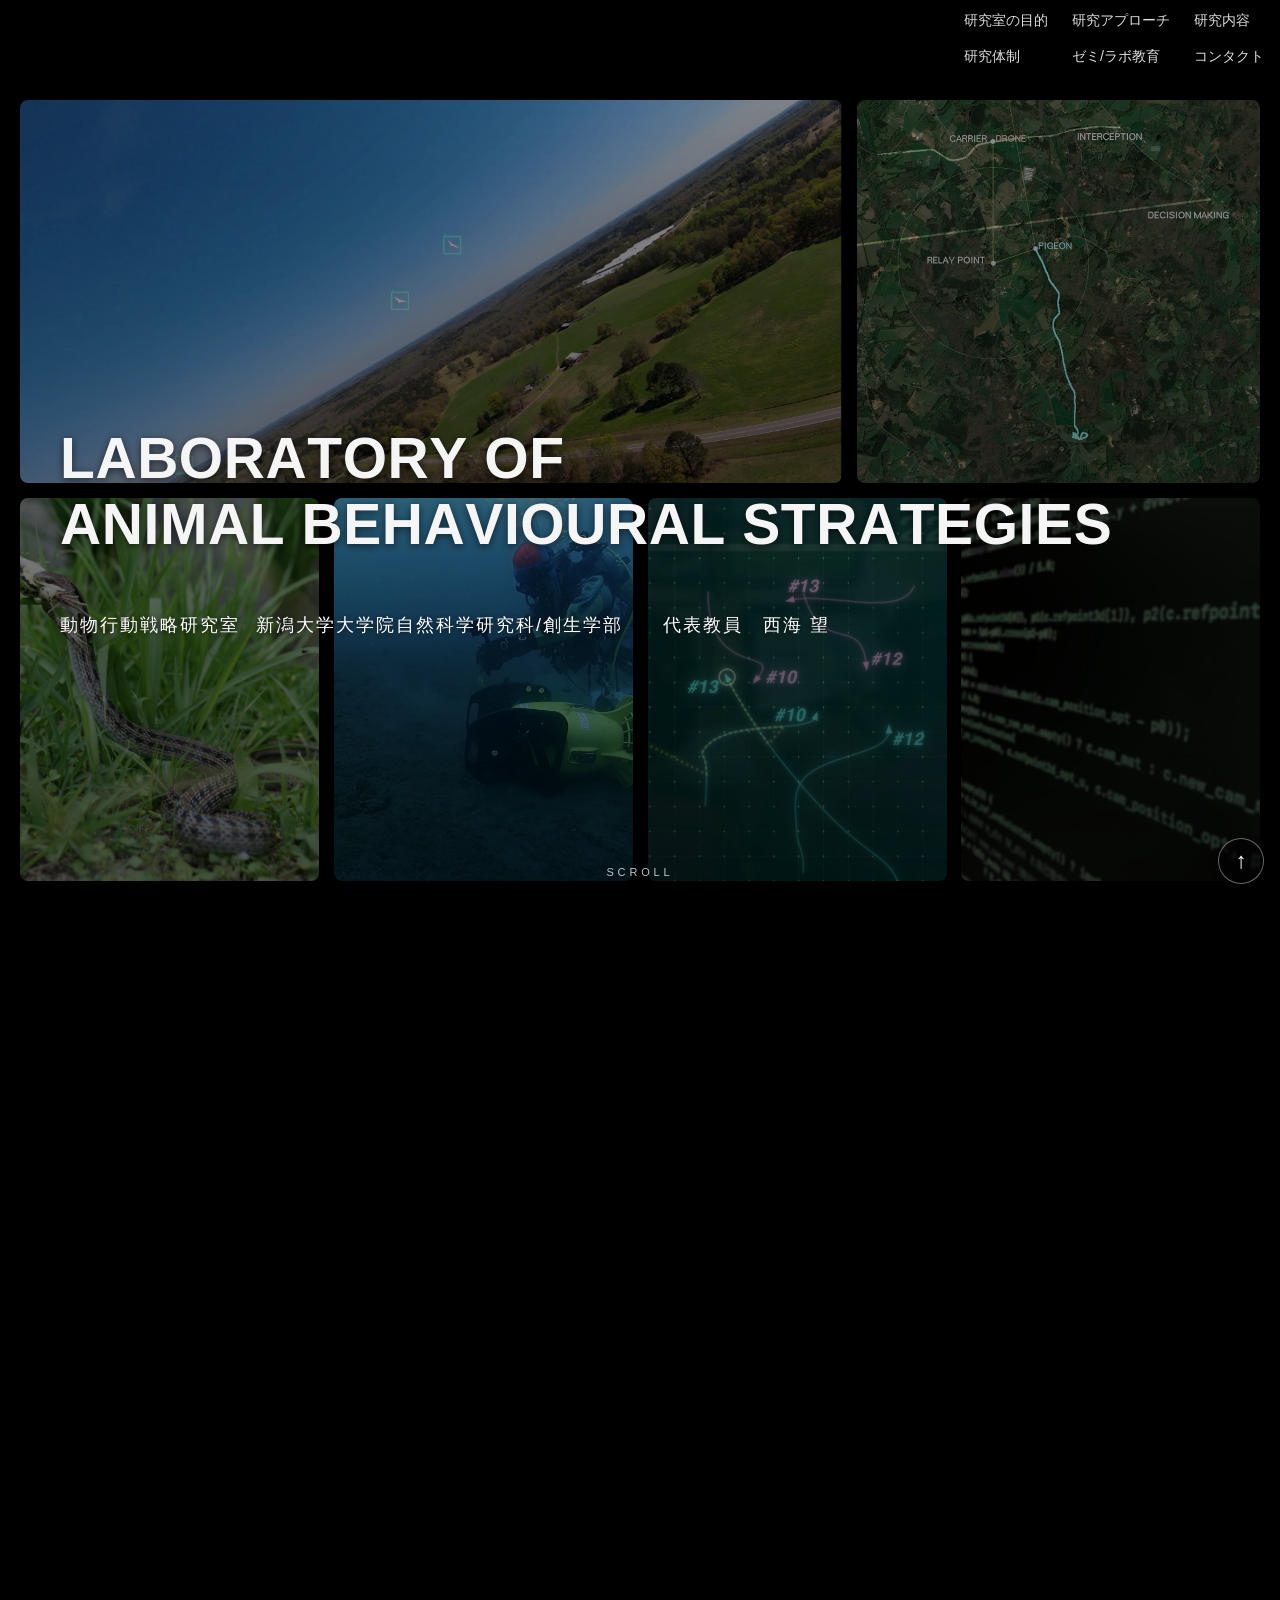
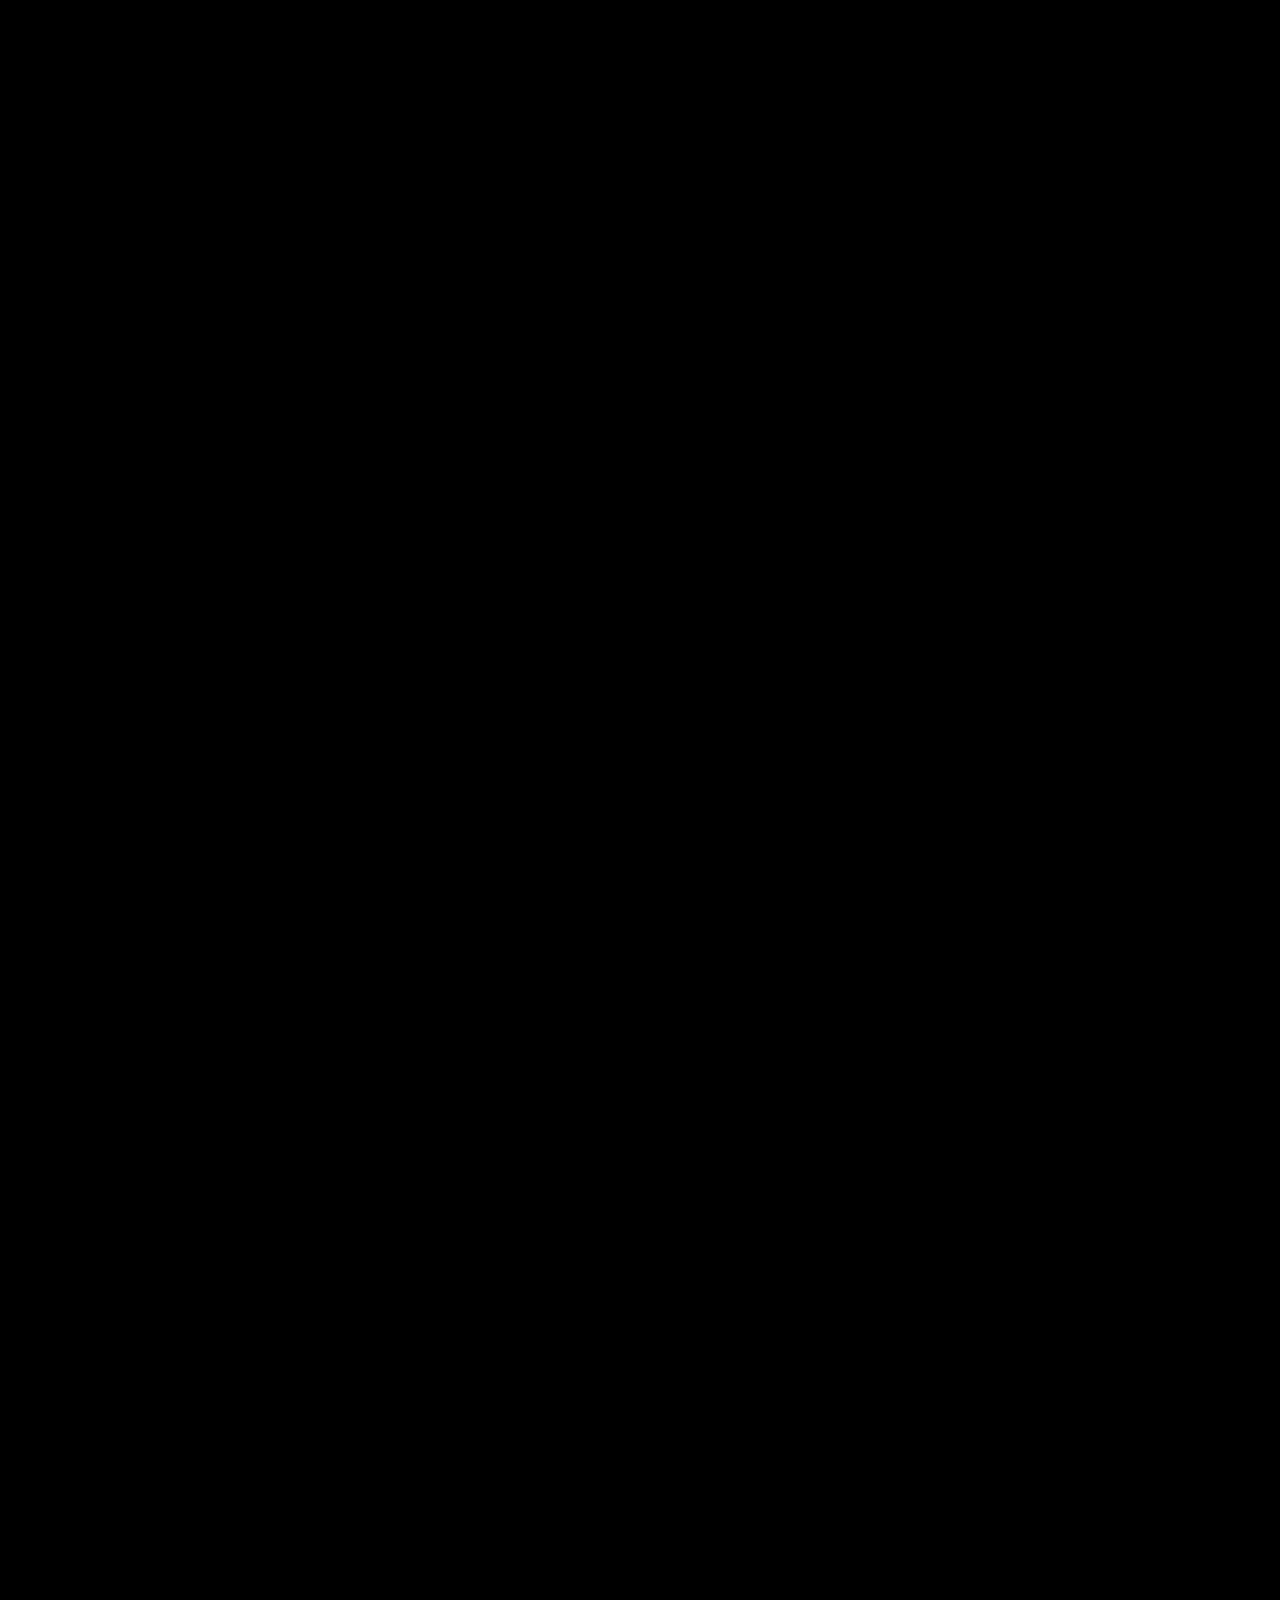
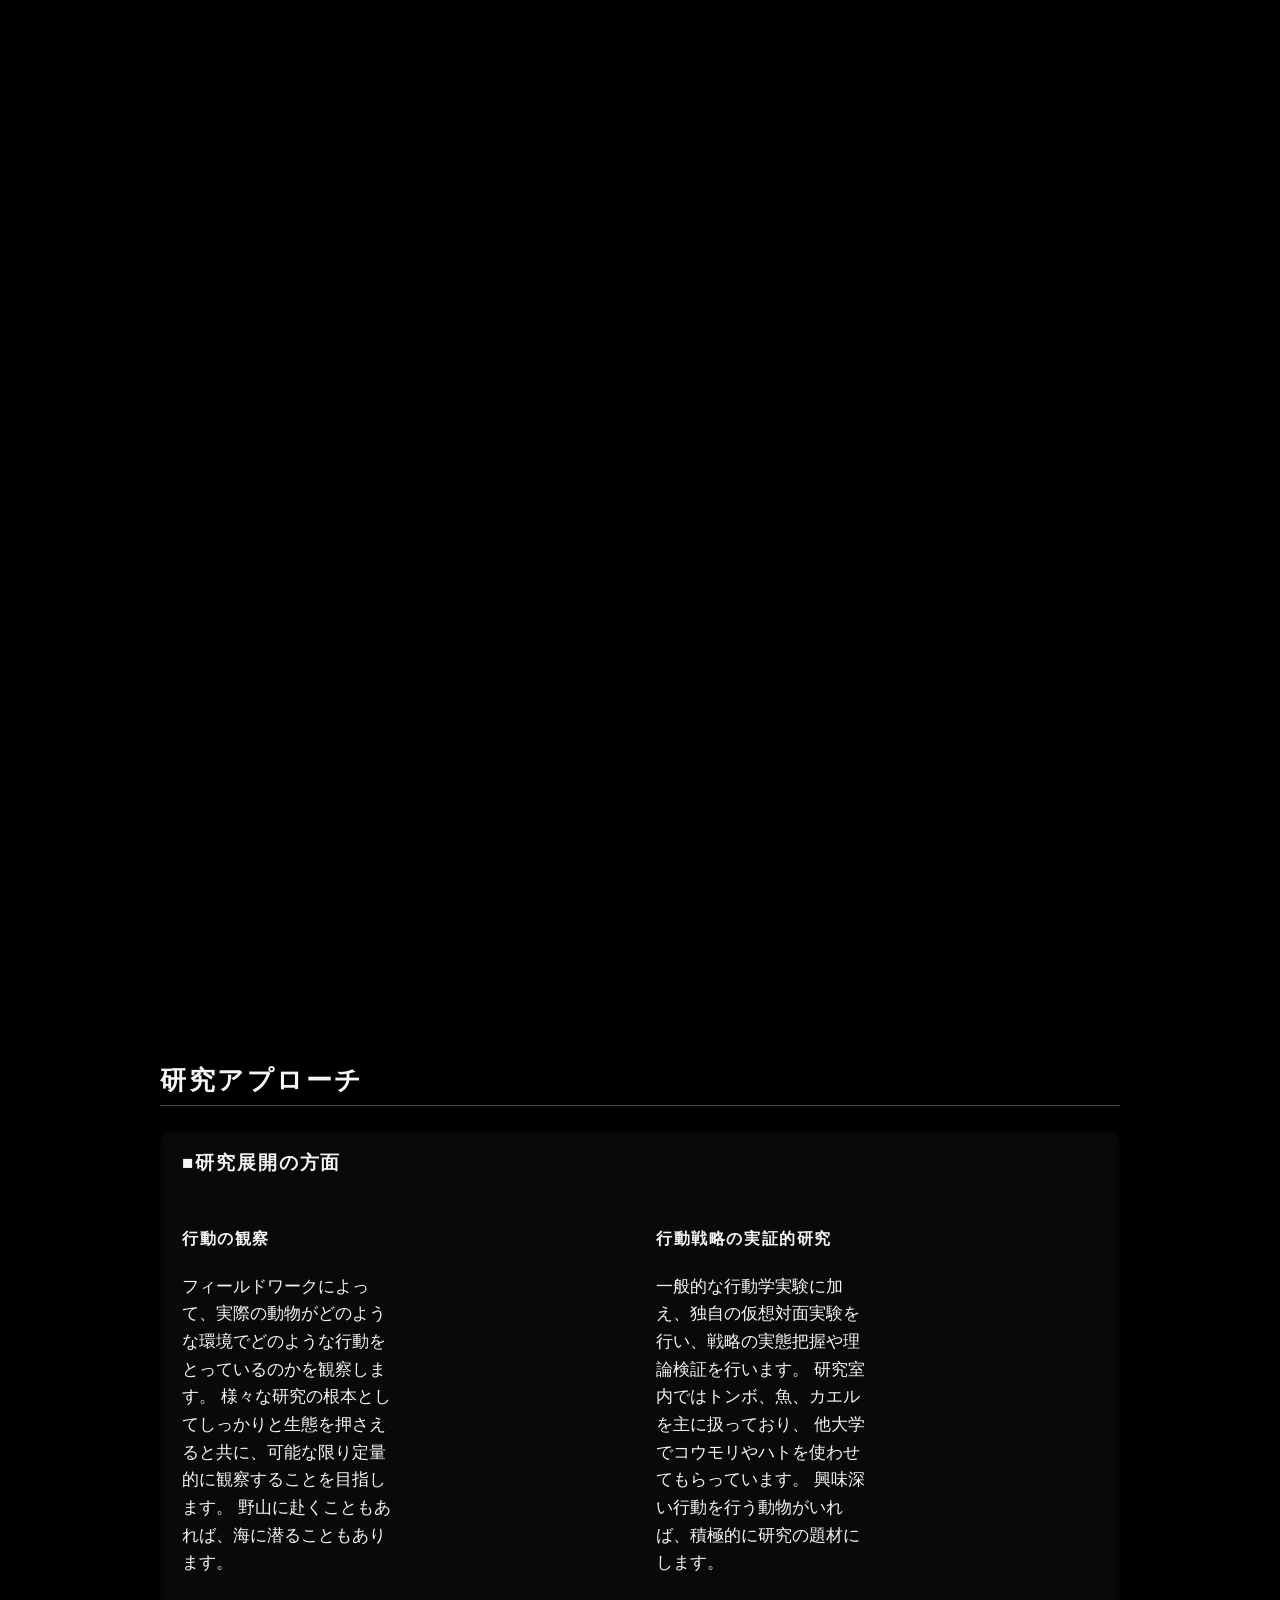
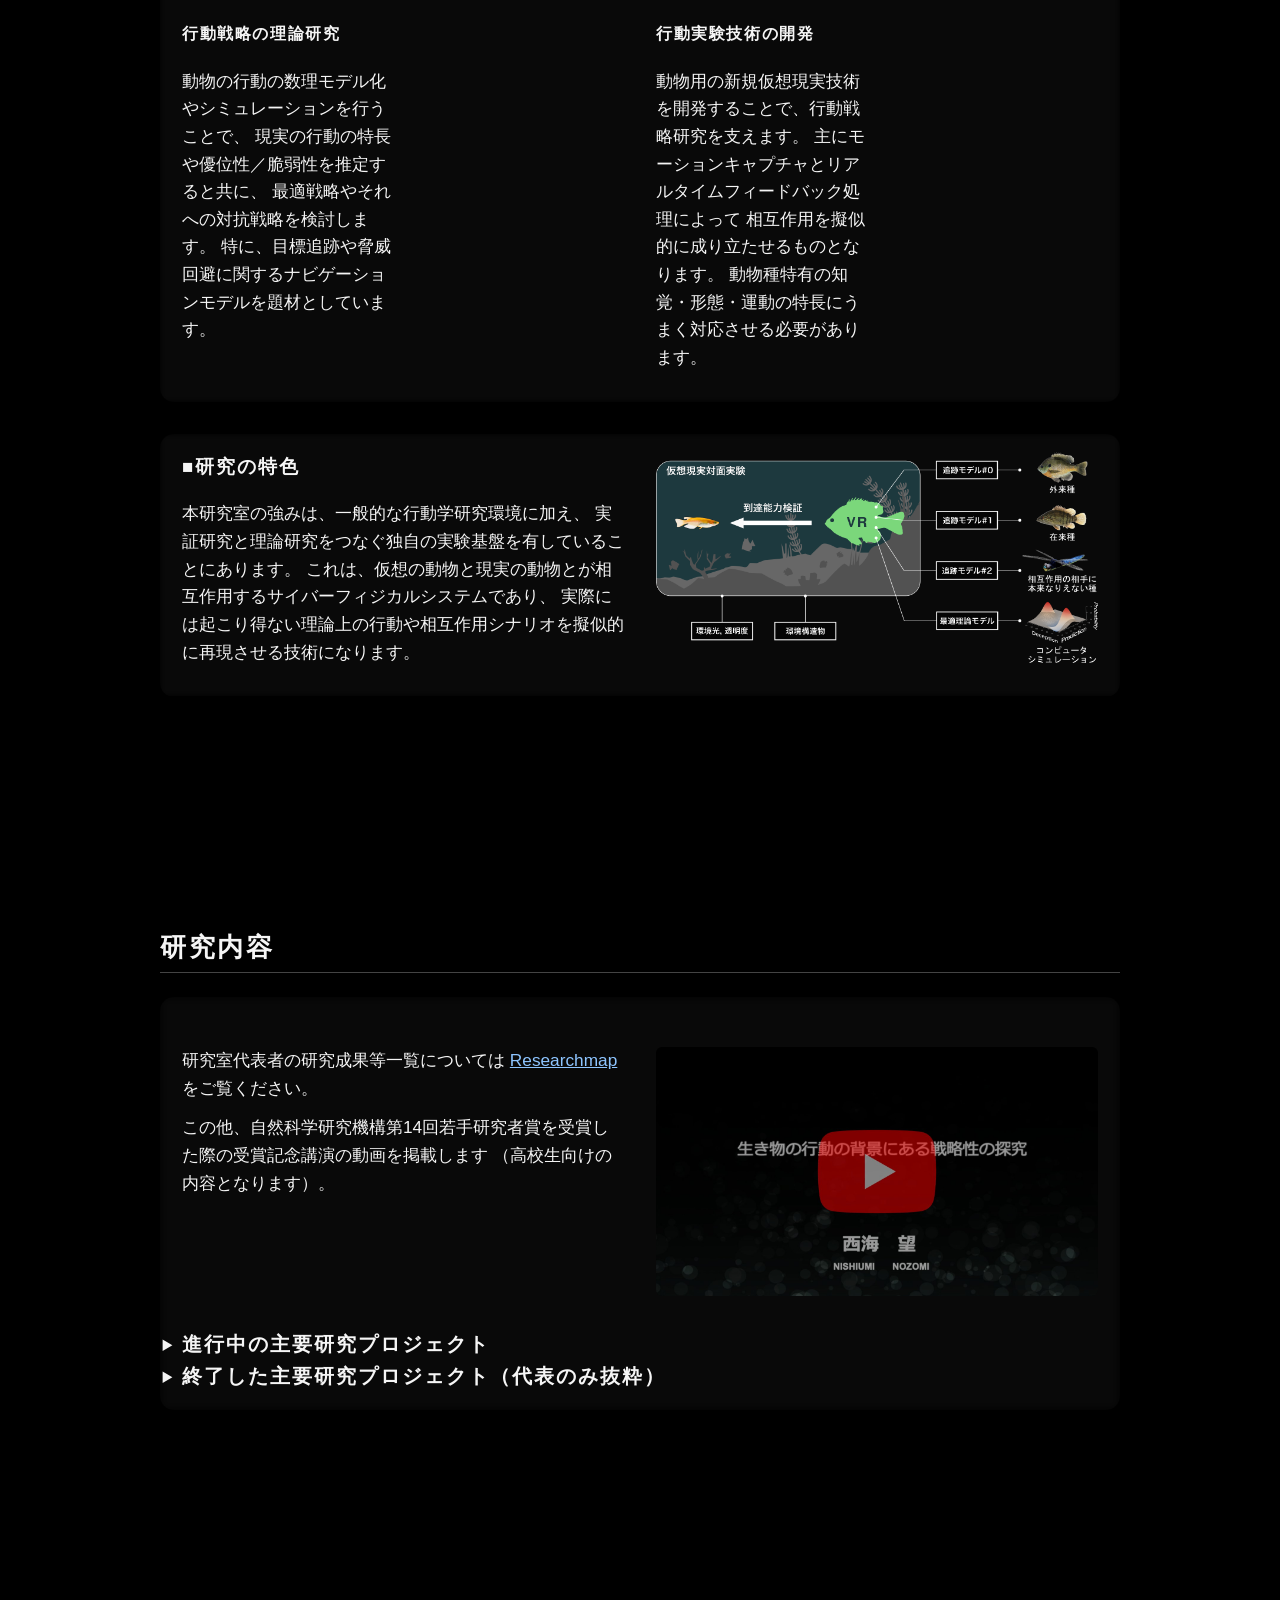
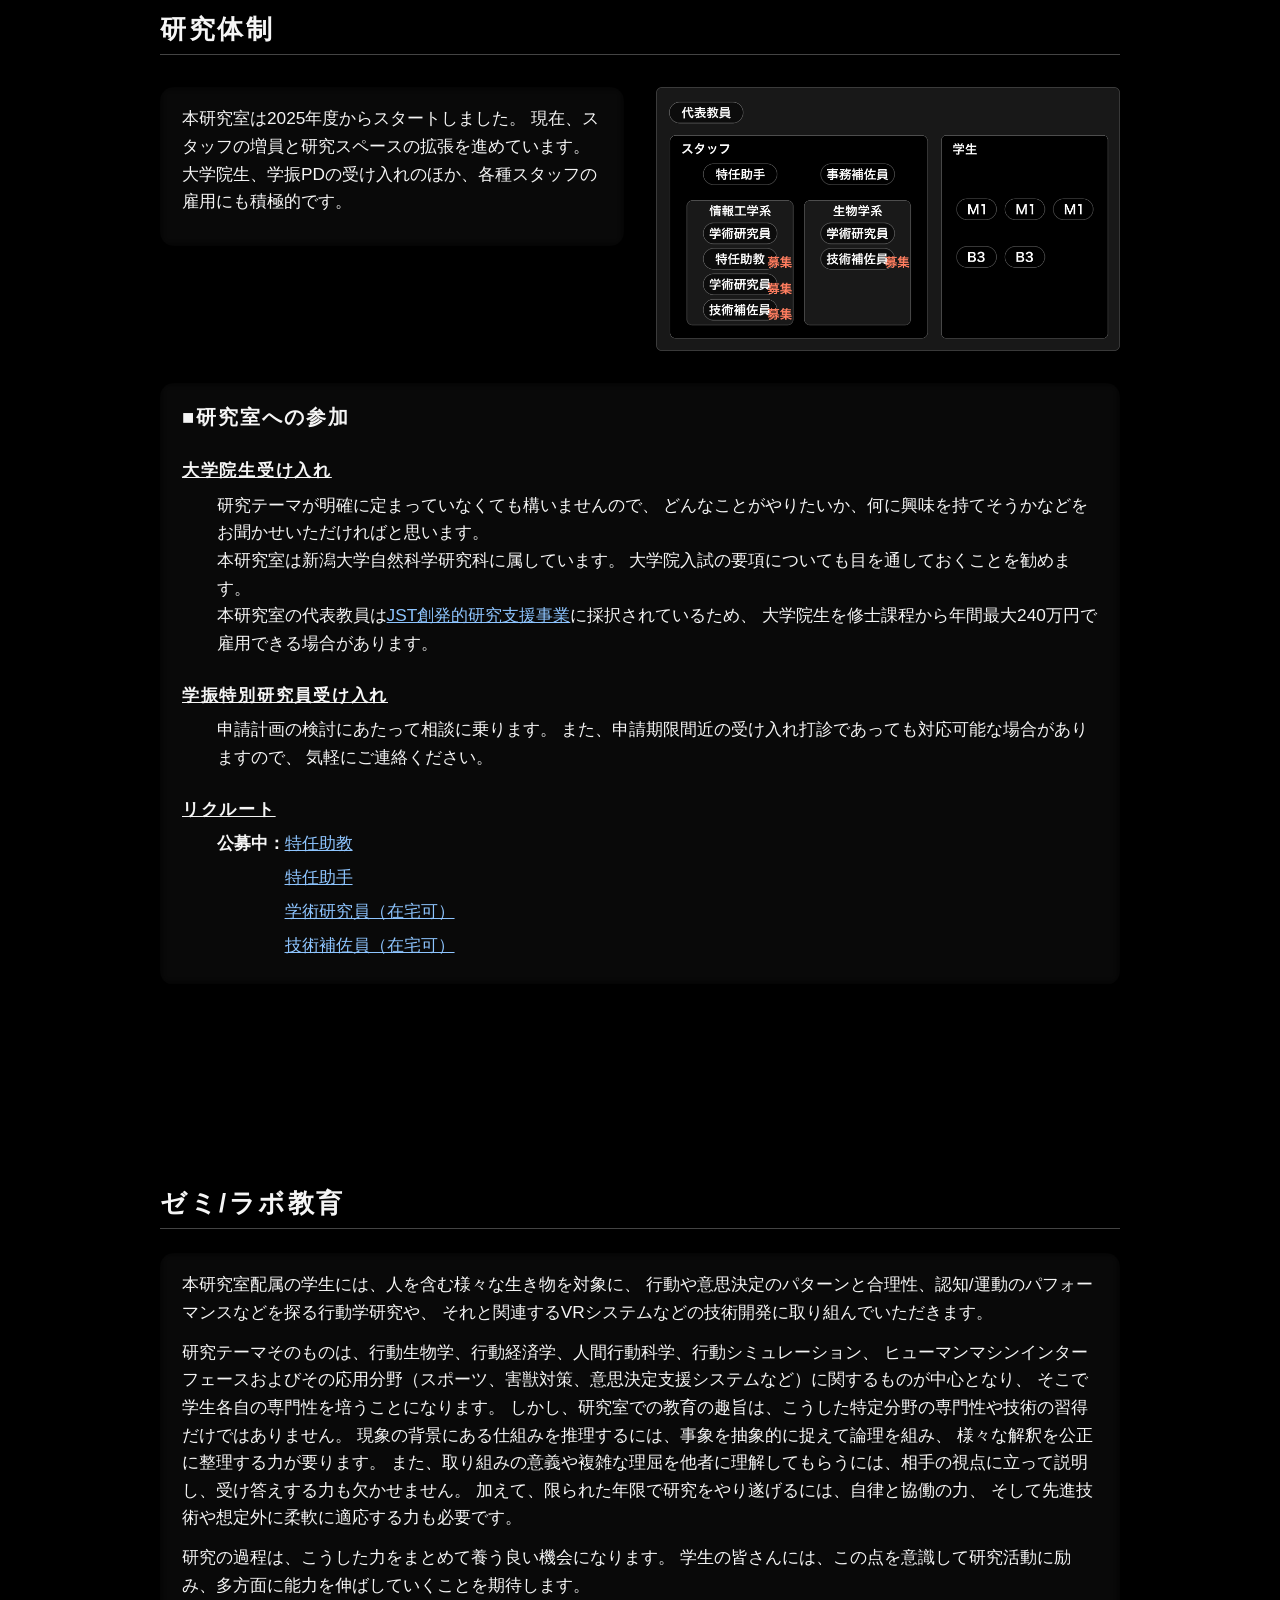
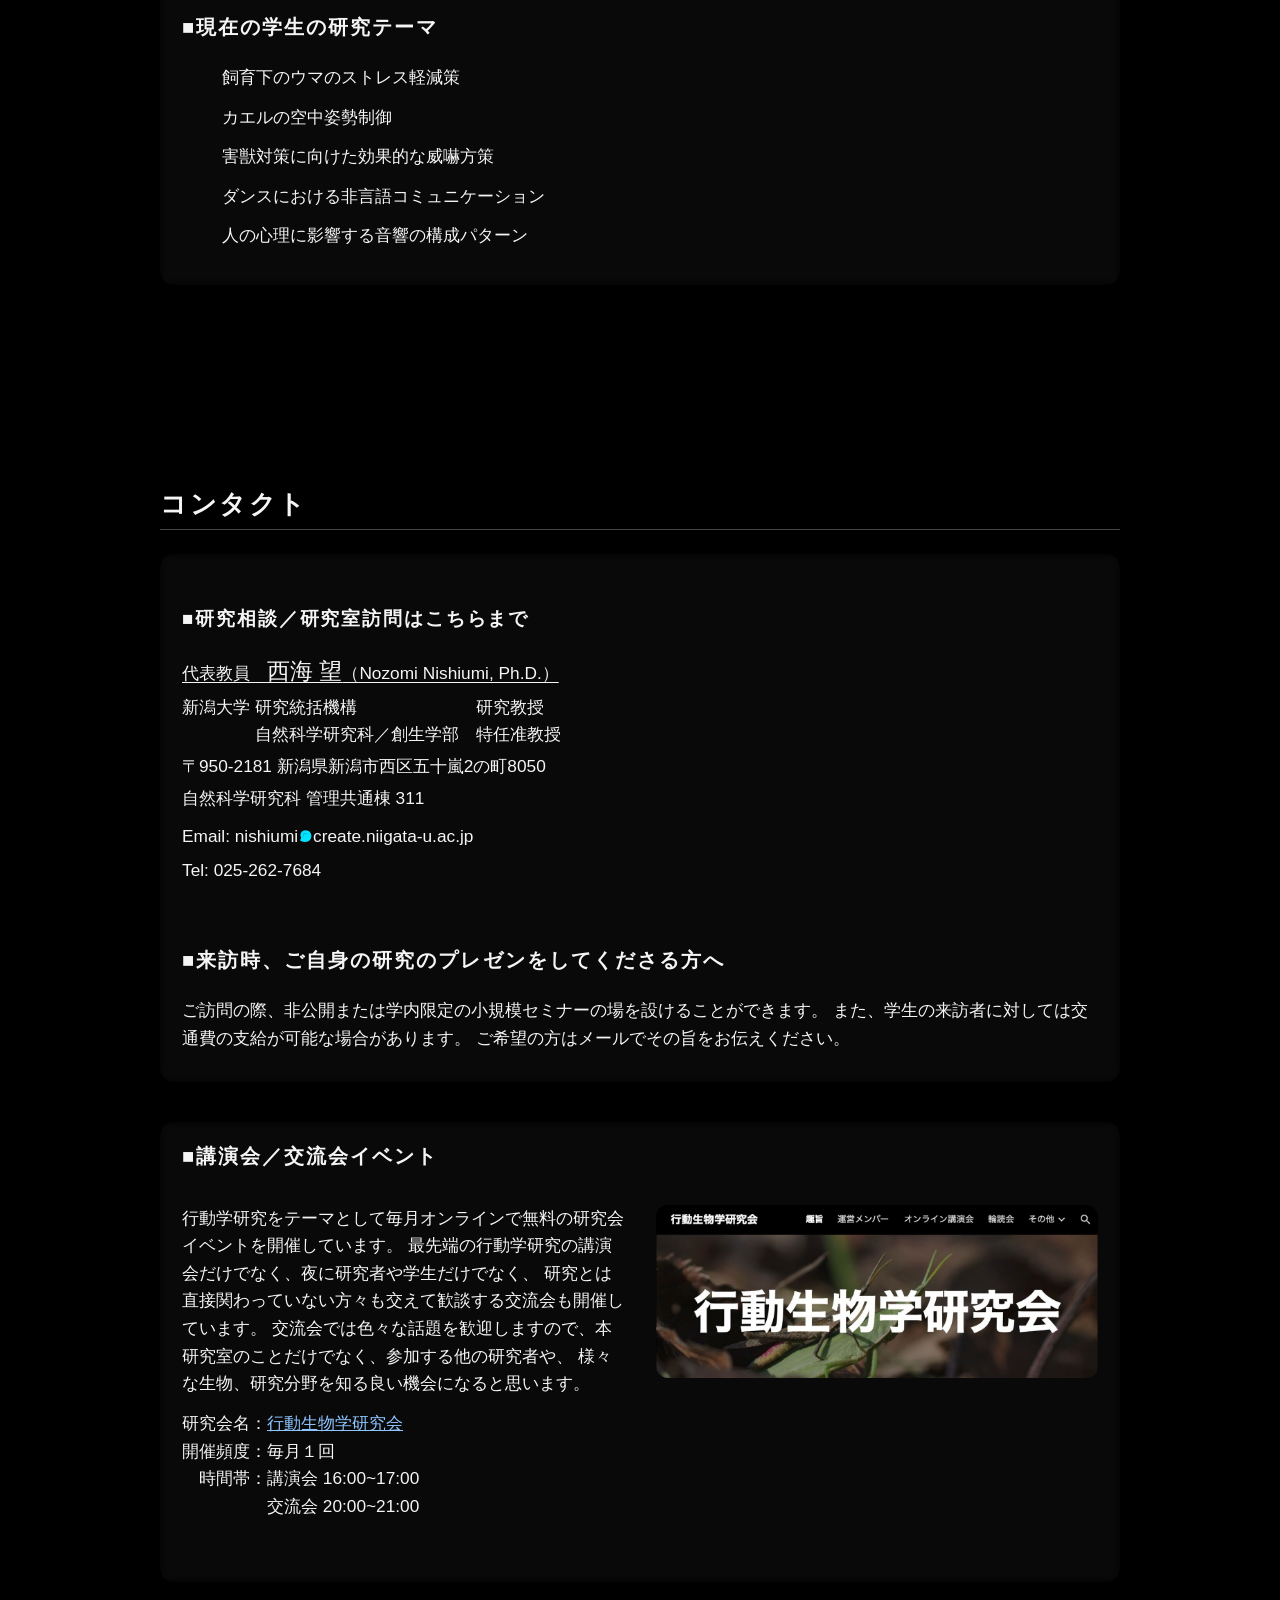
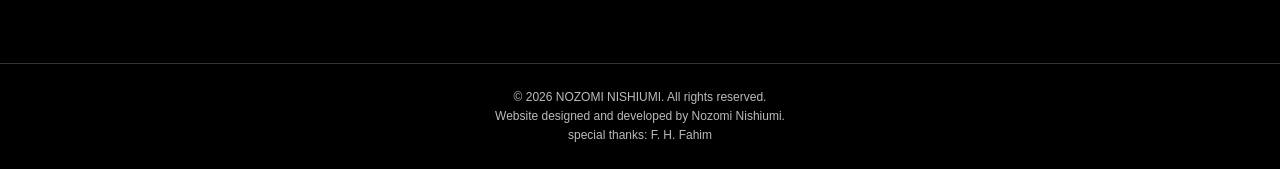
==== commit e8139996: "bg-zoom: span-normalized zoom + peel-phase zoom-in (043b9e1, enh 20260828h)" ====
--- a/bg-zoom/index.html
+++ b/bg-zoom/index.html
@@ -45,7 +45,7 @@
   <link rel="stylesheet" href="styles_noscript.css?v=20260828f" type="text/css">
   <!-- 漸進強化: JSが無効ならこの2行は無害で、noscript版がそのまま表示される -->
   <link rel="stylesheet" href="enhance.css?v=20260827o" type="text/css">
-  <script src="enhance.js?v=20260828g" defer></script>
+  <script src="enhance.js?v=20260828h" defer></script>
 </head>
 <body>
 
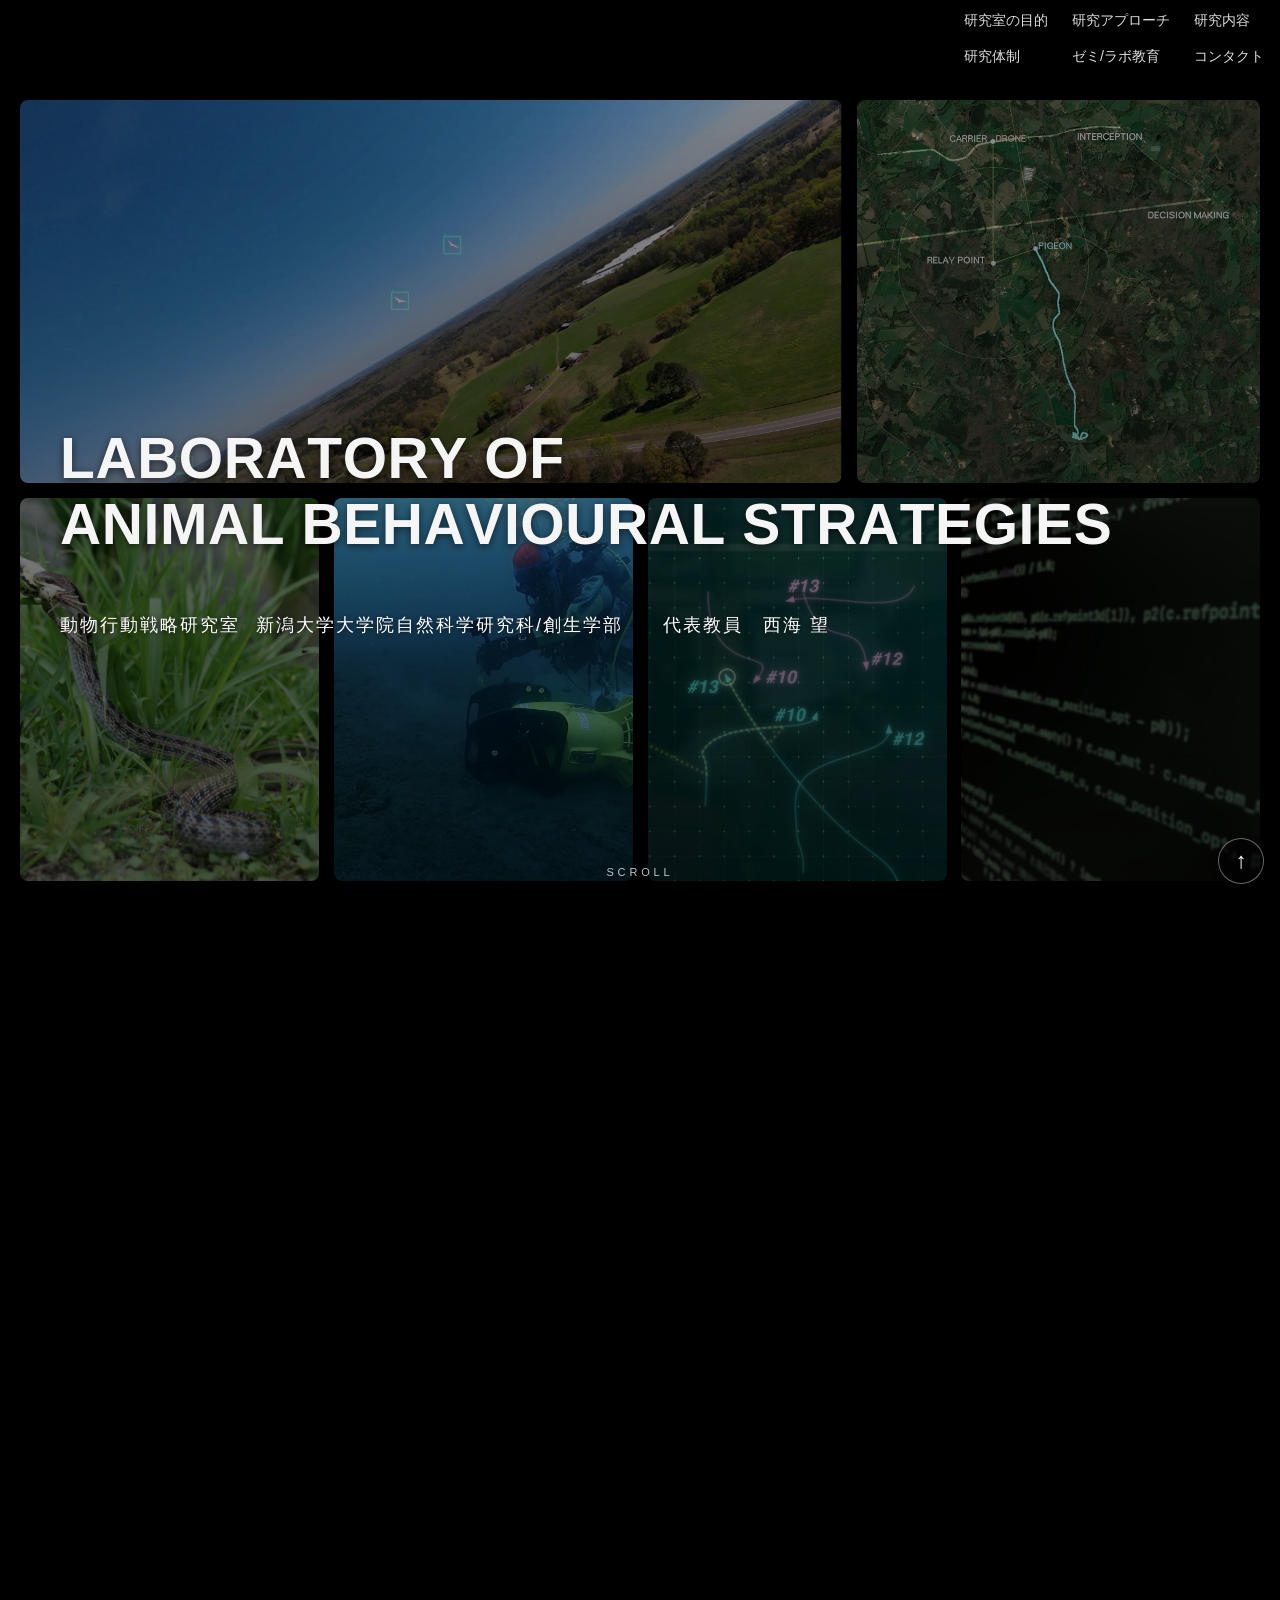
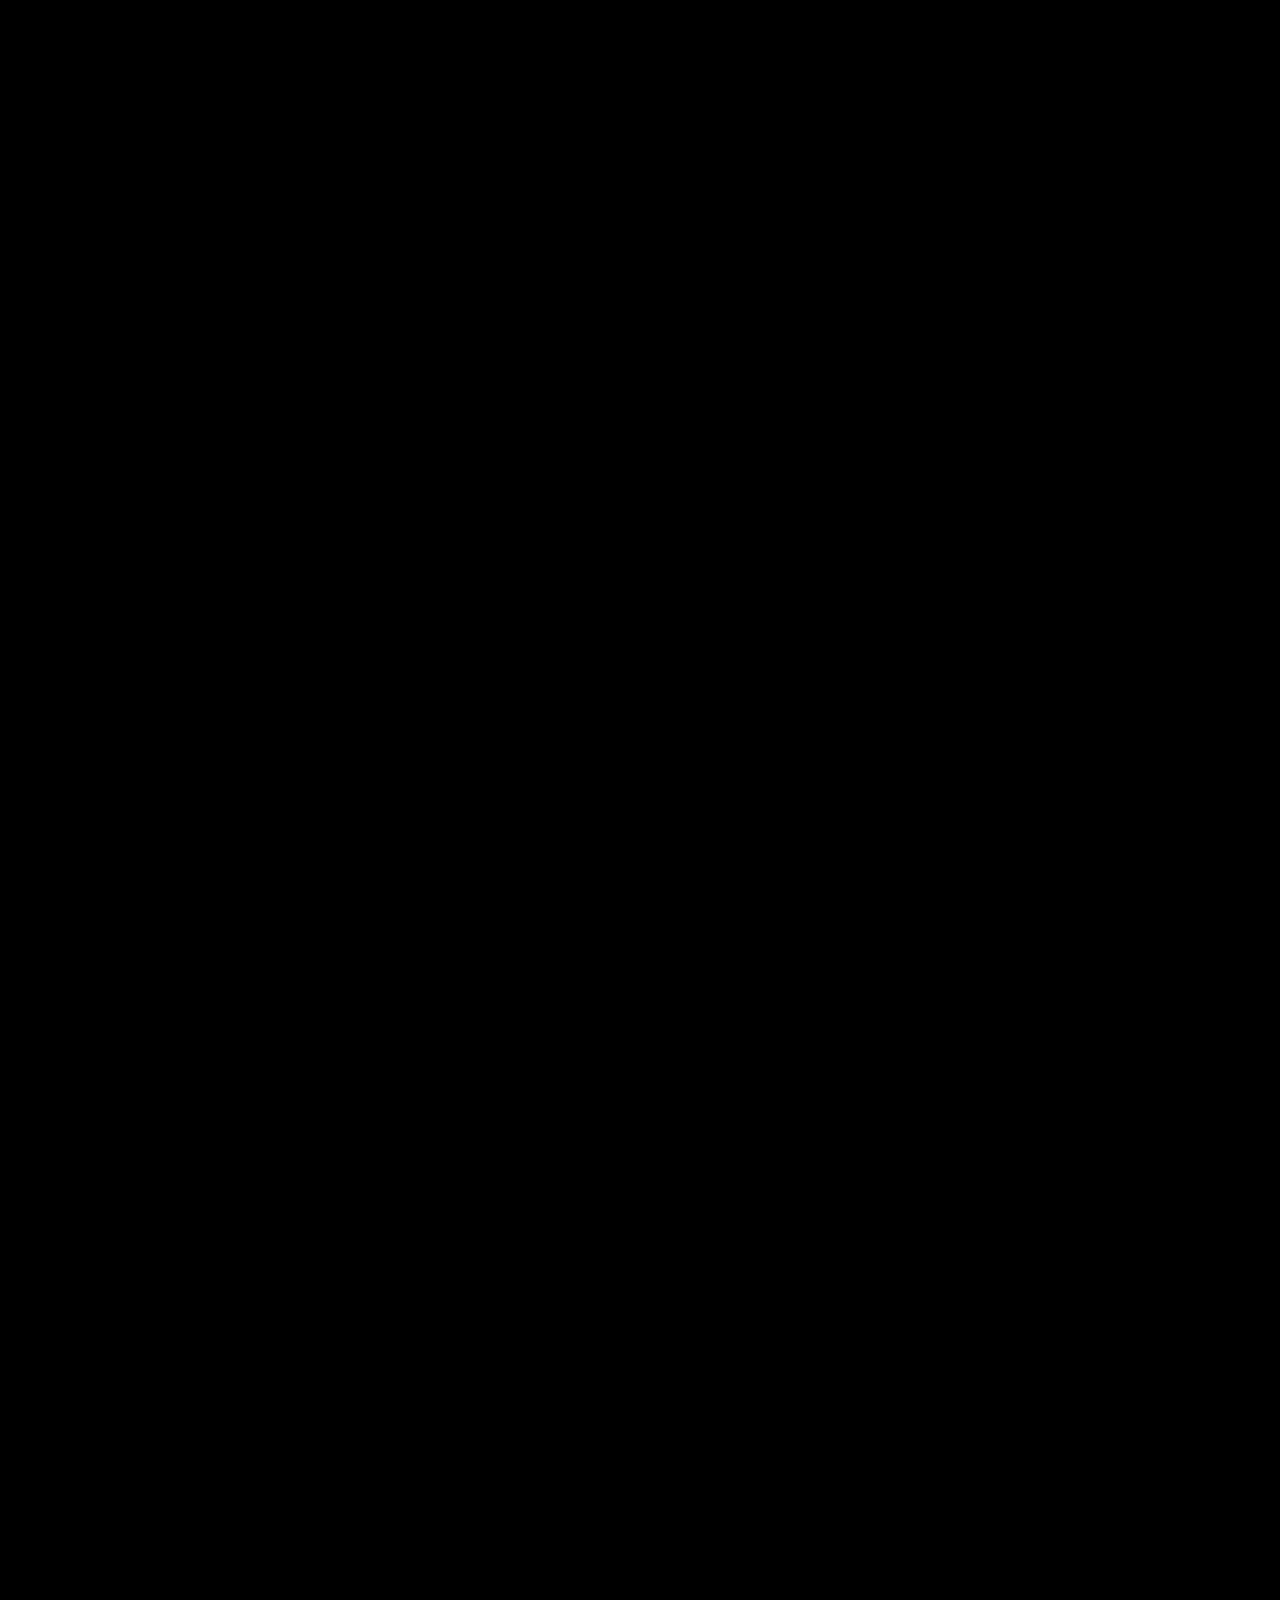
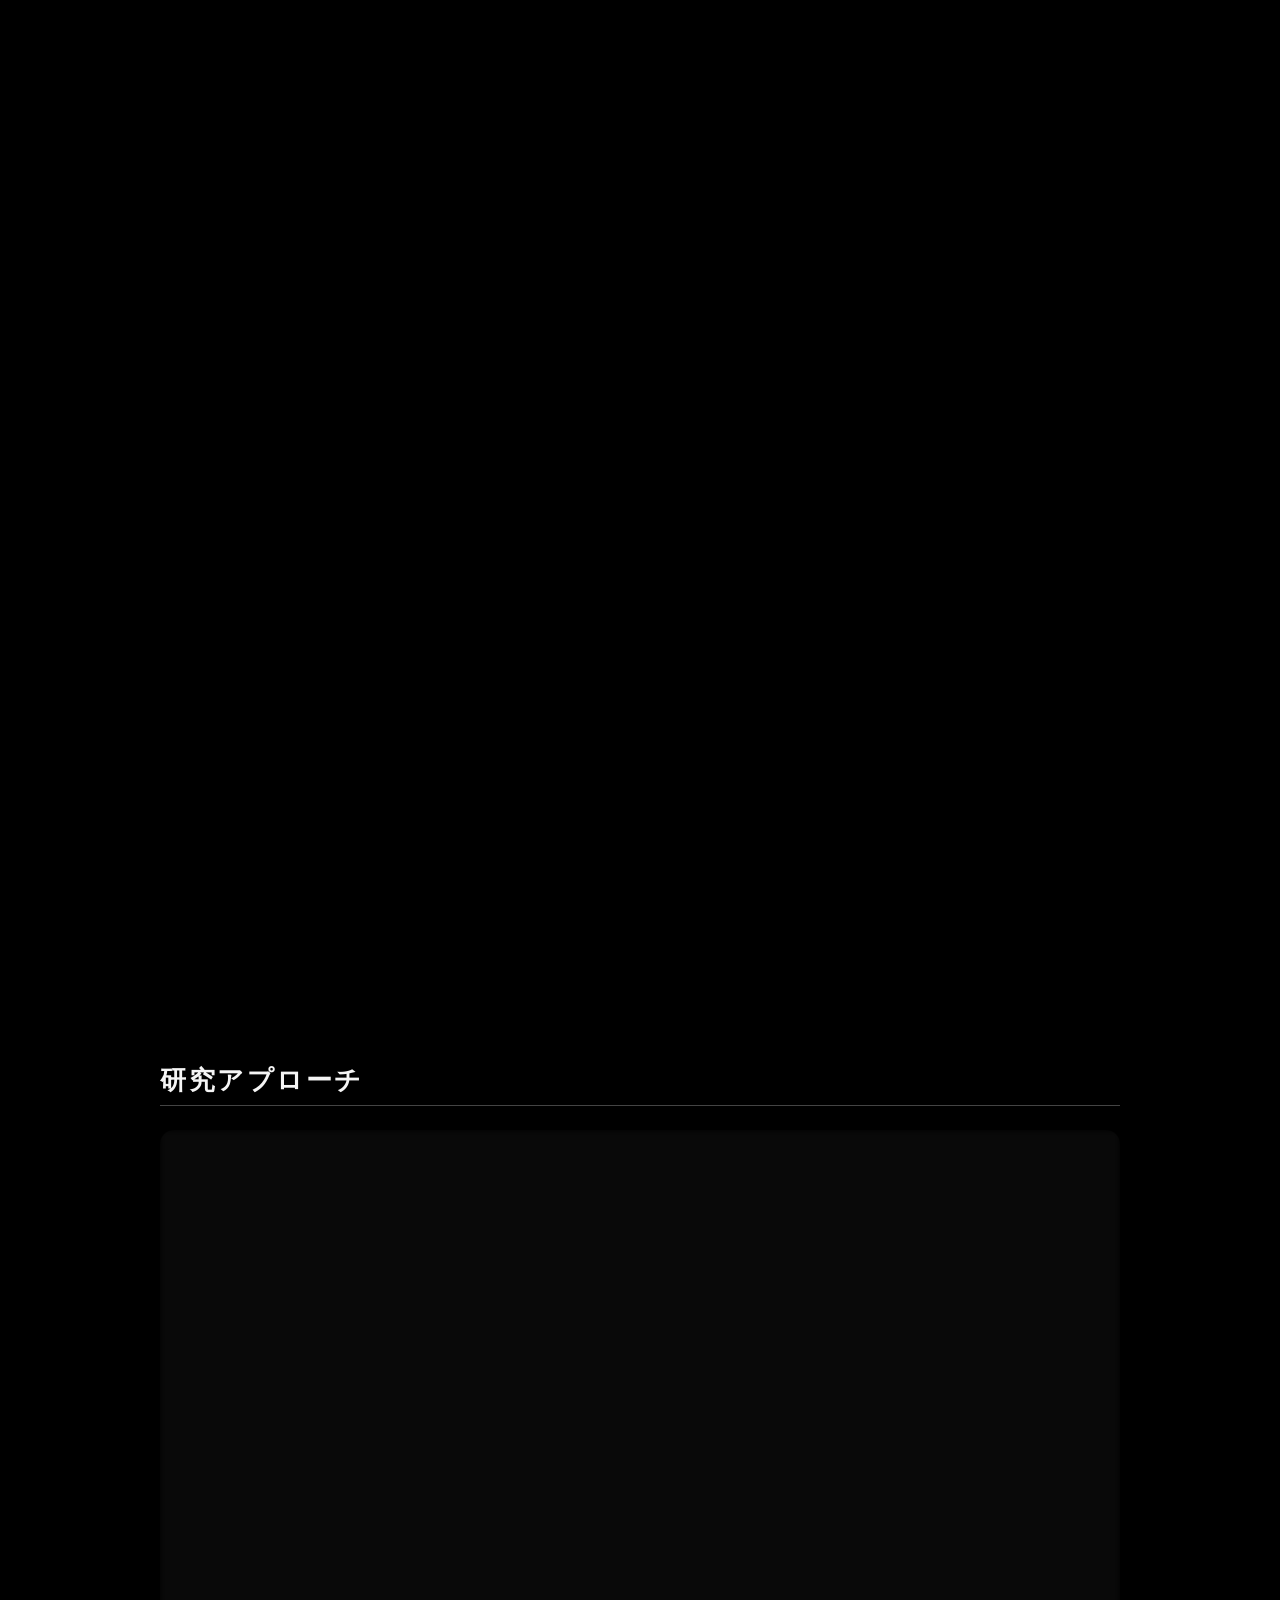
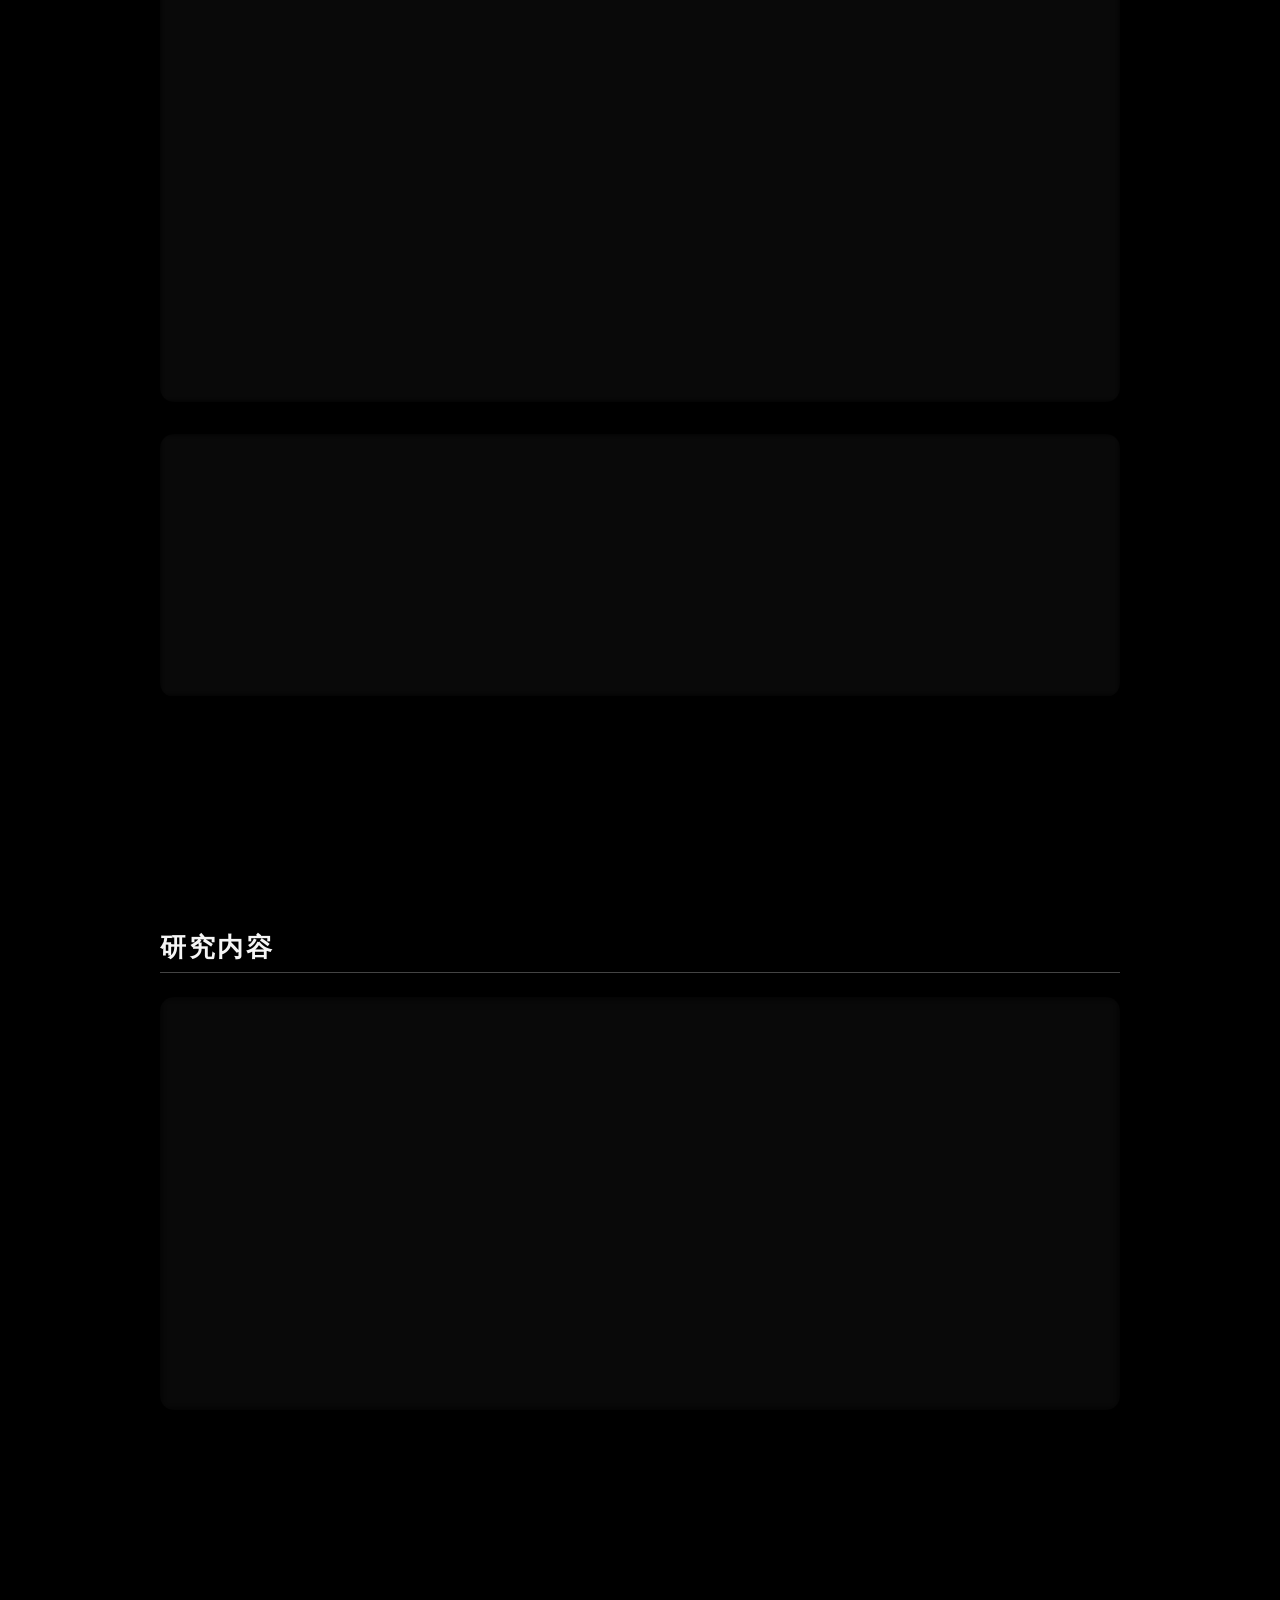
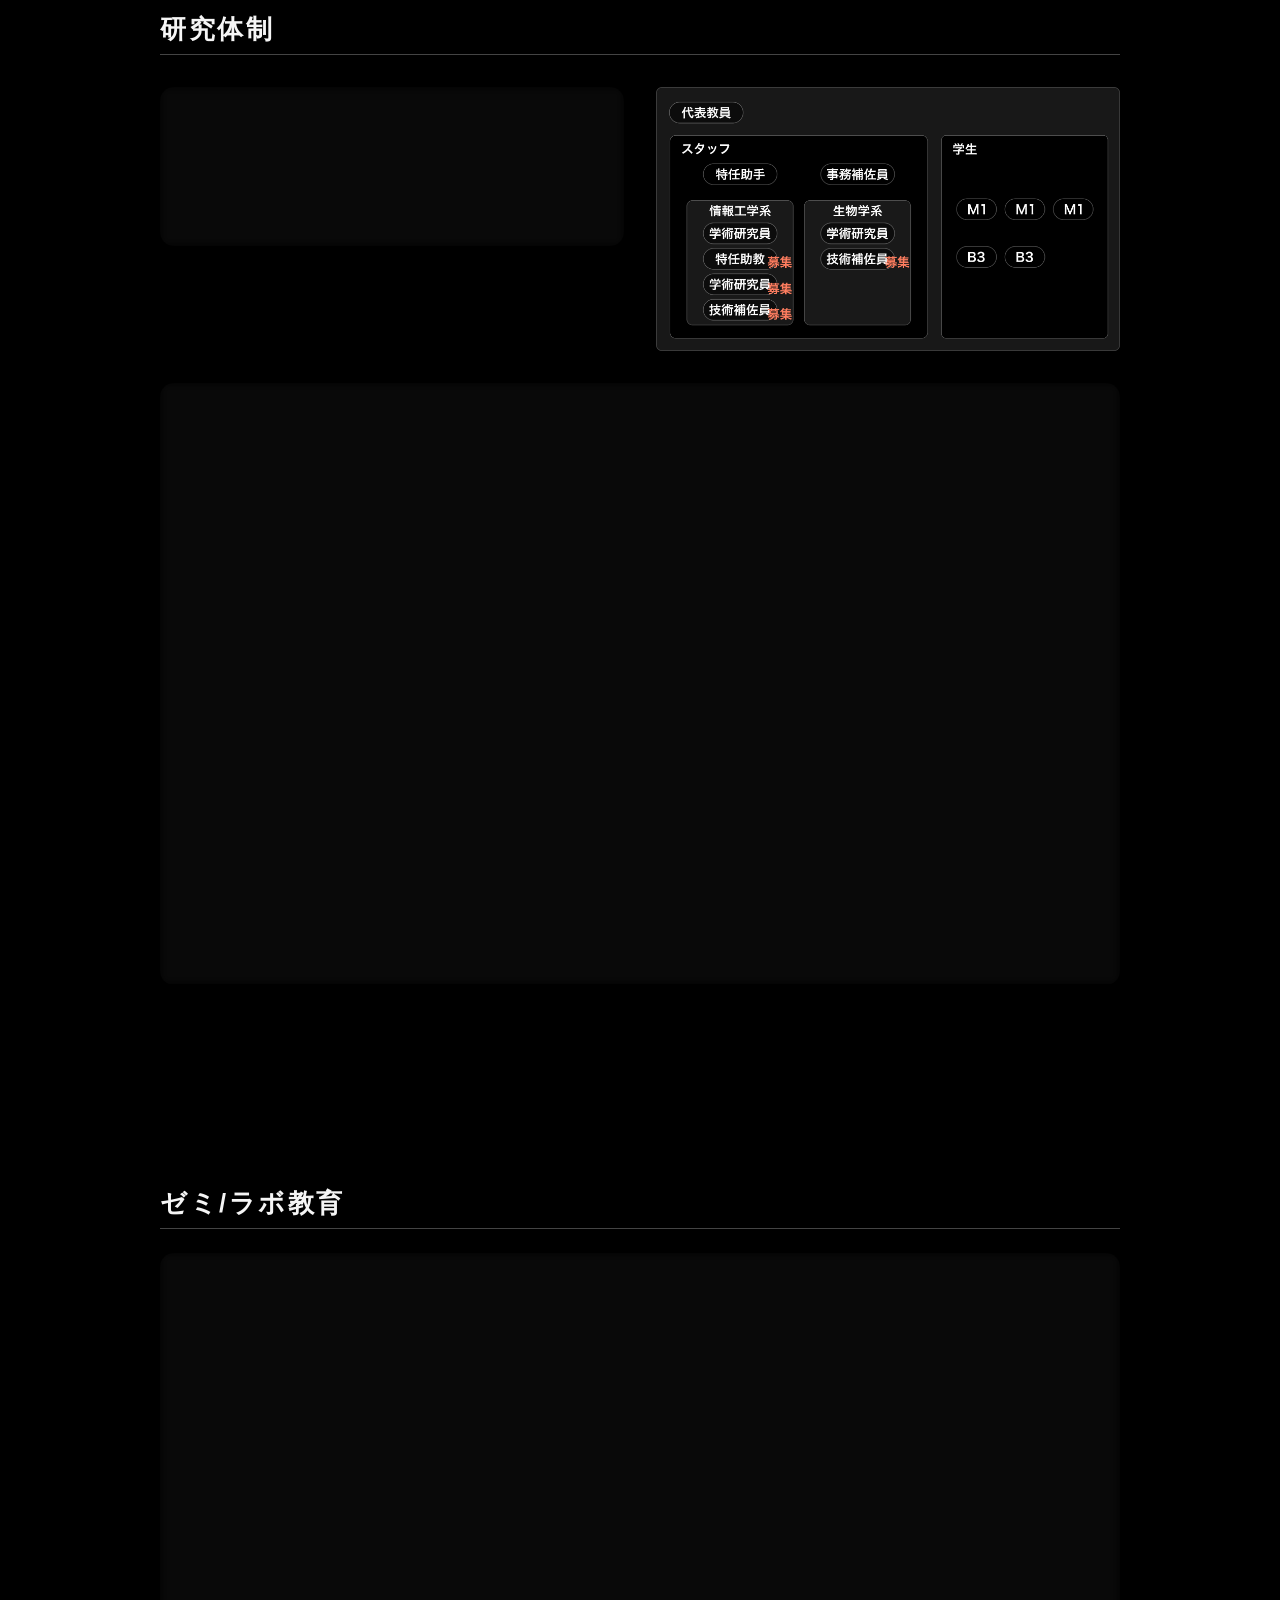
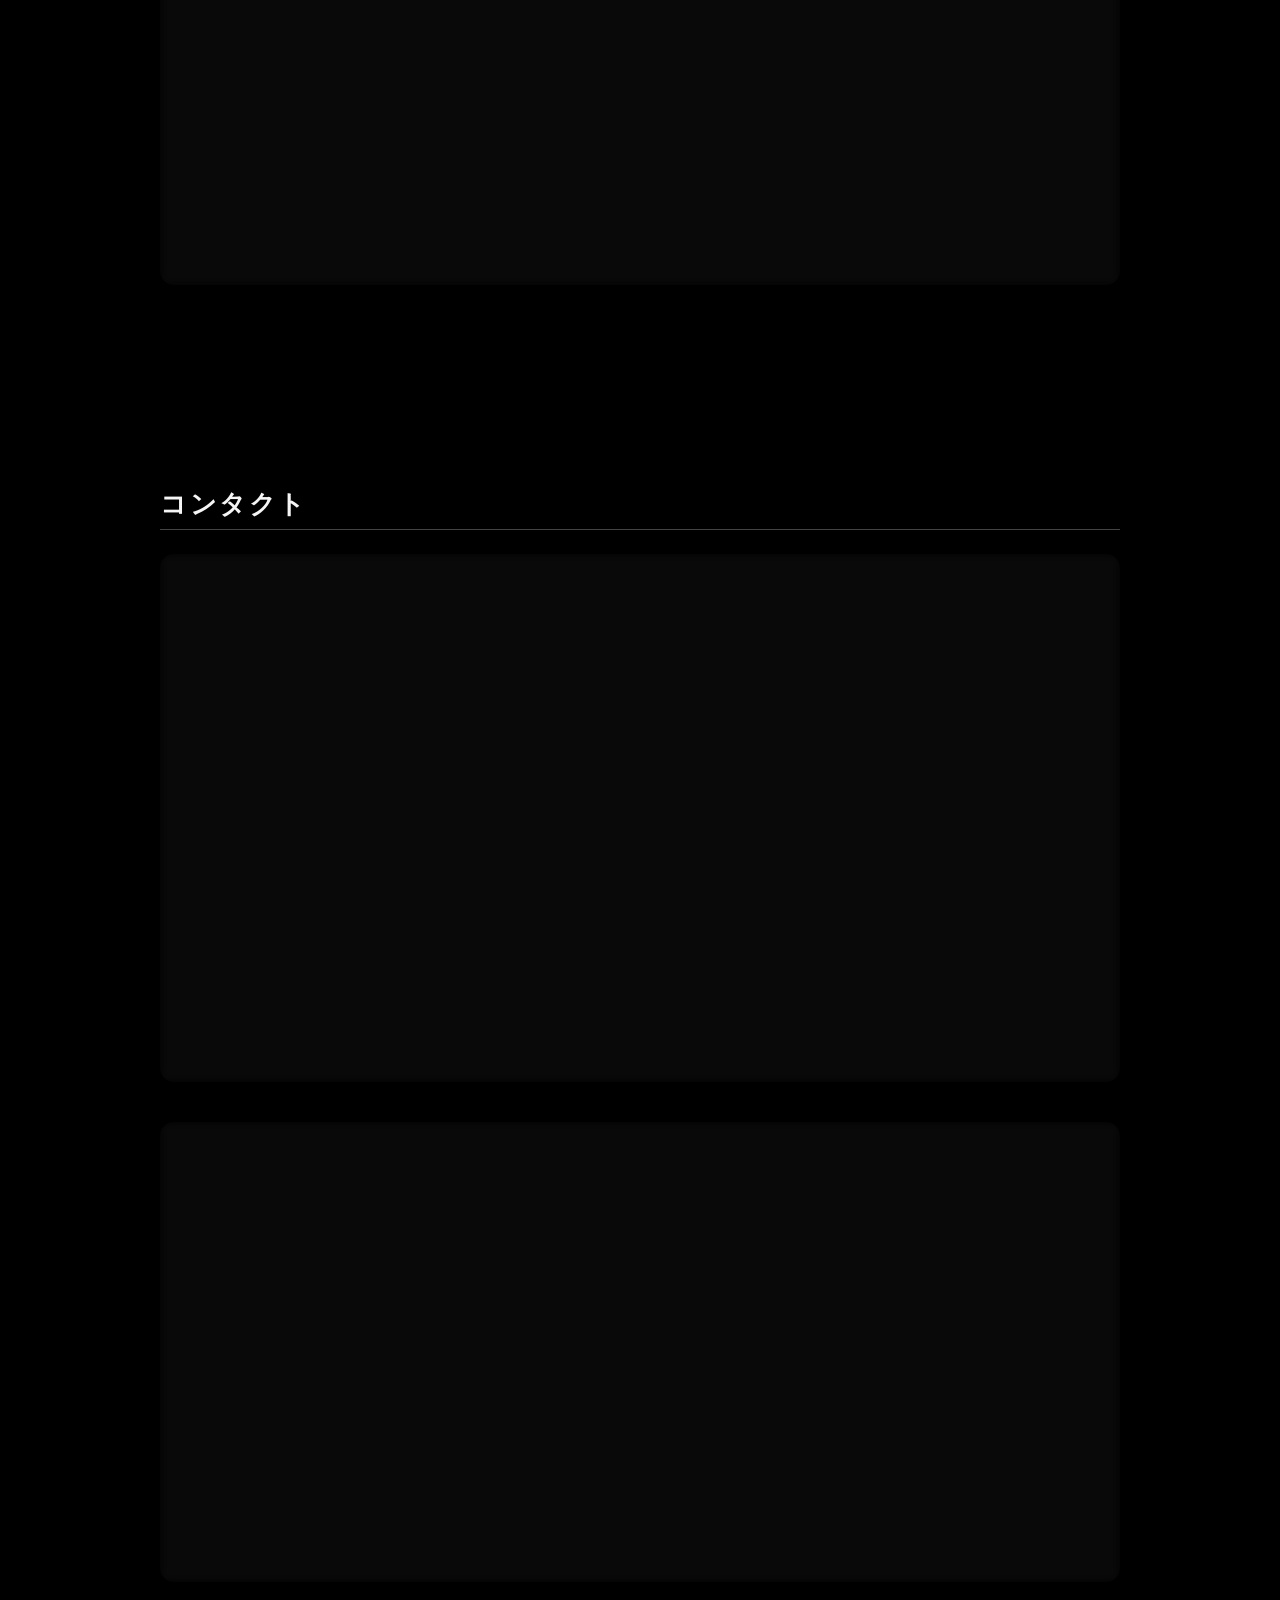
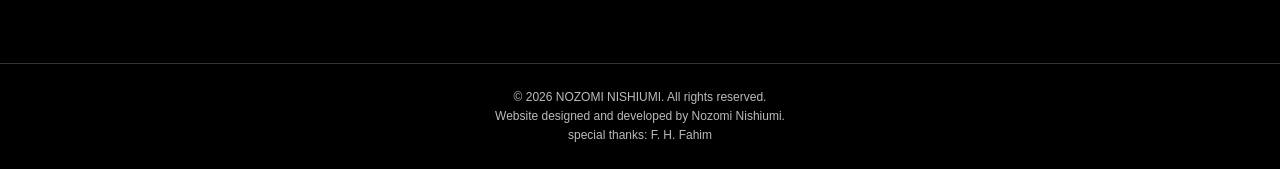
==== commit ba462044: "bg-zoom: revert to pre-hybrid zoom (25c4638, enh 20260828k)" ====
--- a/bg-zoom/index.html
+++ b/bg-zoom/index.html
@@ -45,7 +45,7 @@
   <link rel="stylesheet" href="styles_noscript.css?v=20260828f" type="text/css">
   <!-- 漸進強化: JSが無効ならこの2行は無害で、noscript版がそのまま表示される -->
   <link rel="stylesheet" href="enhance.css?v=20260827o" type="text/css">
-  <script src="enhance.js?v=20260828h" defer></script>
+  <script src="enhance.js?v=20260828k" defer></script>
 </head>
 <body>
 
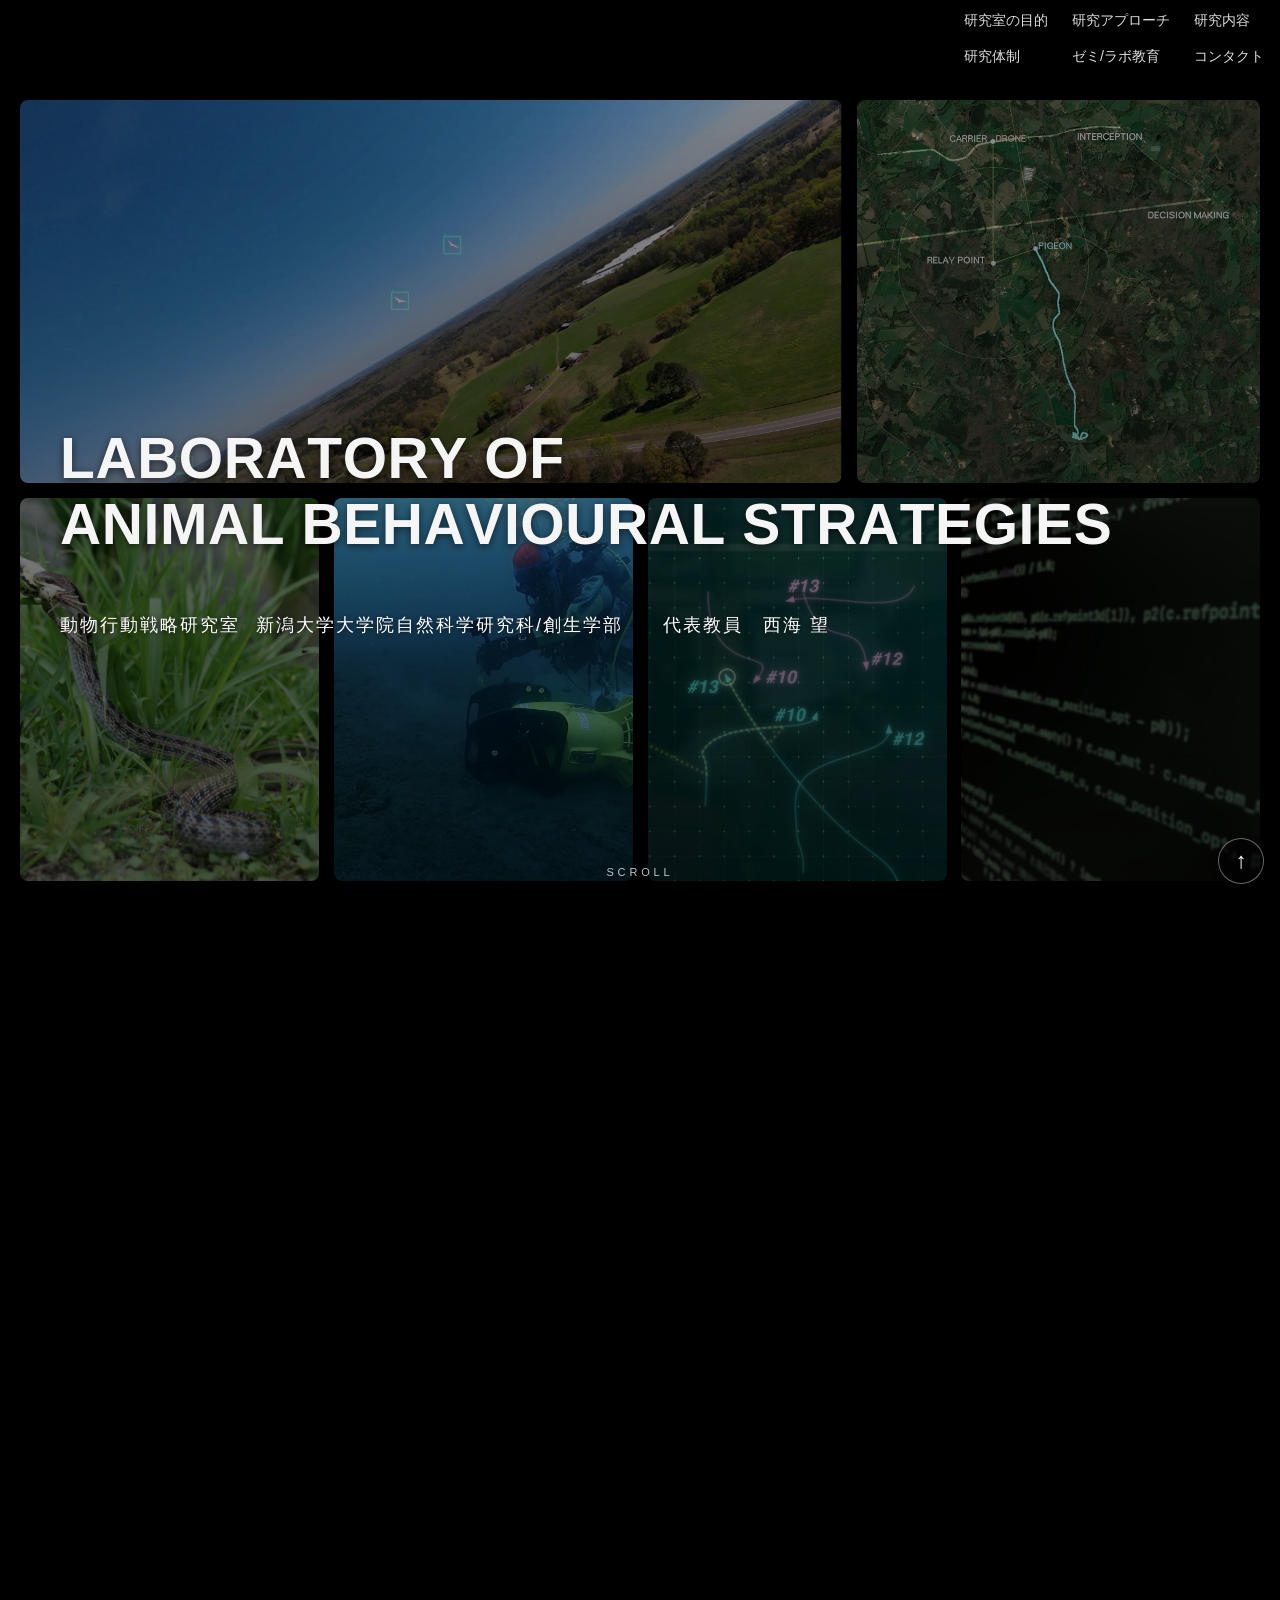
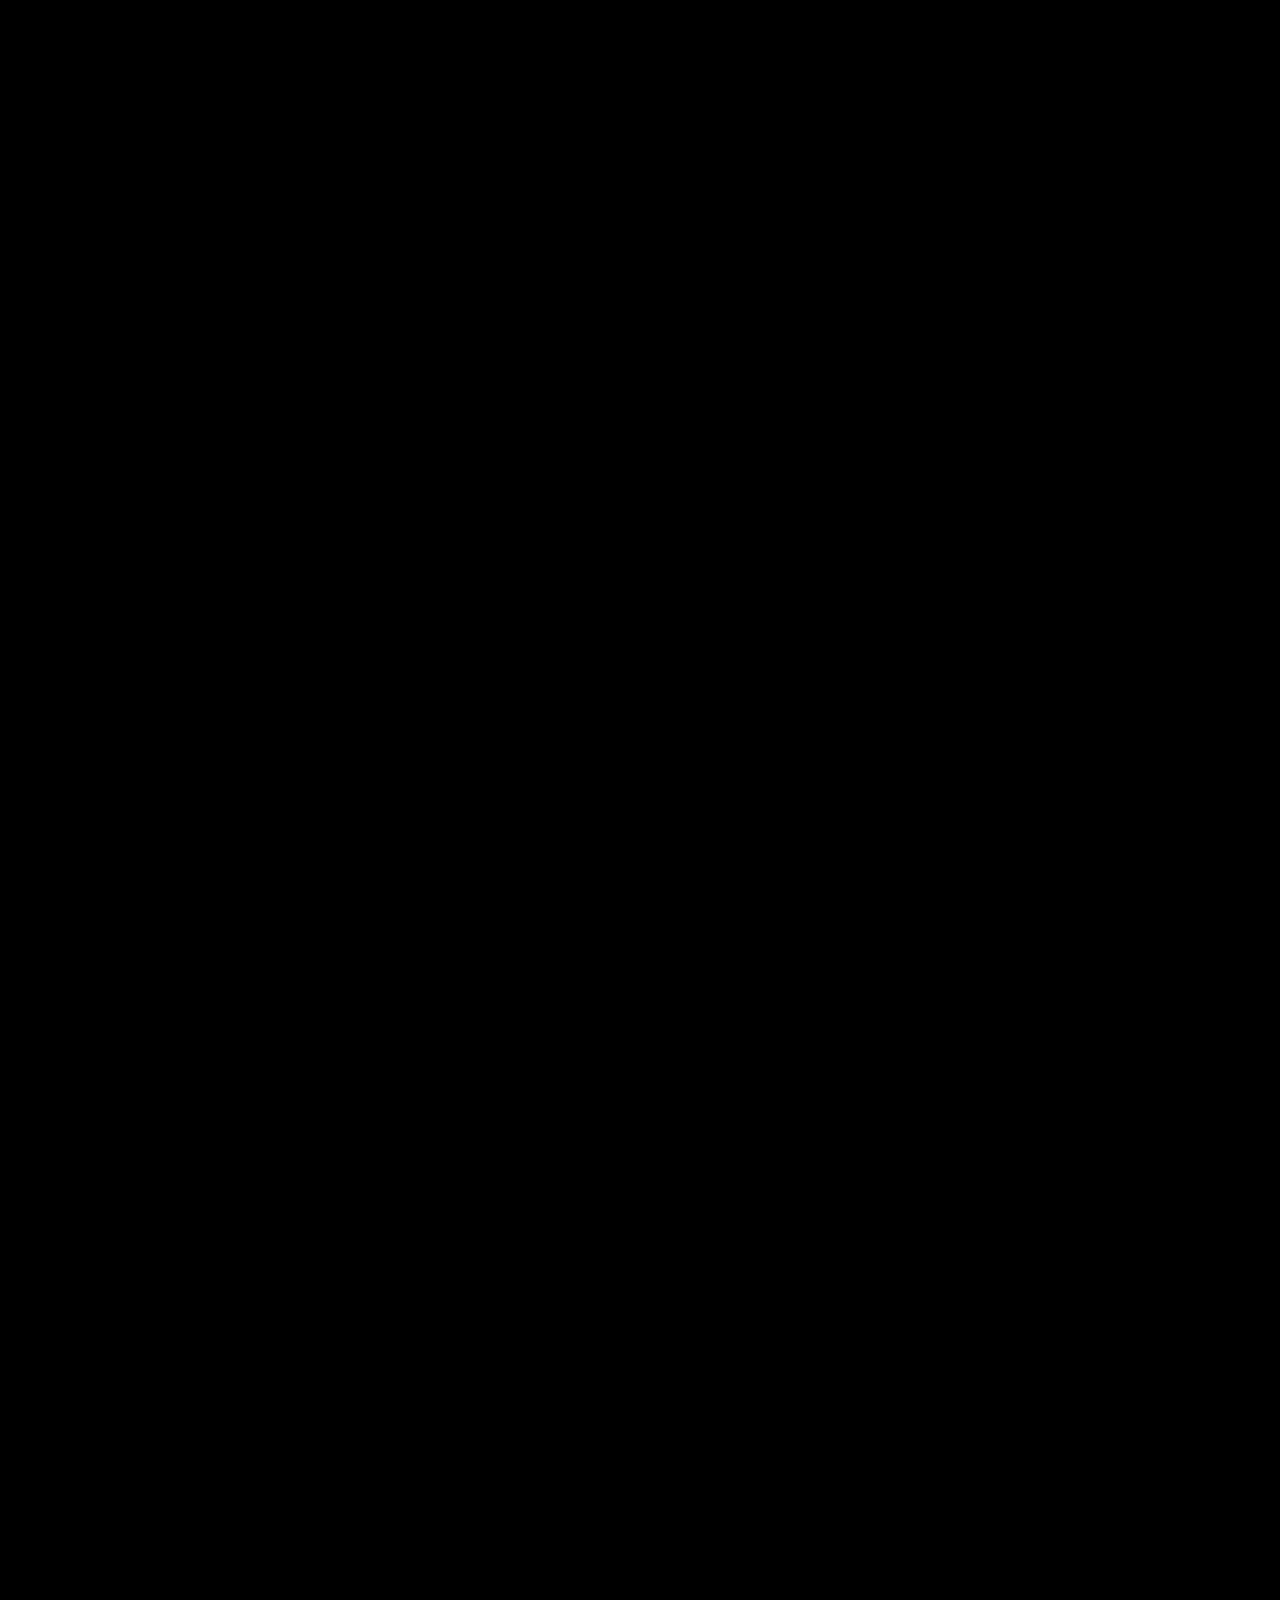
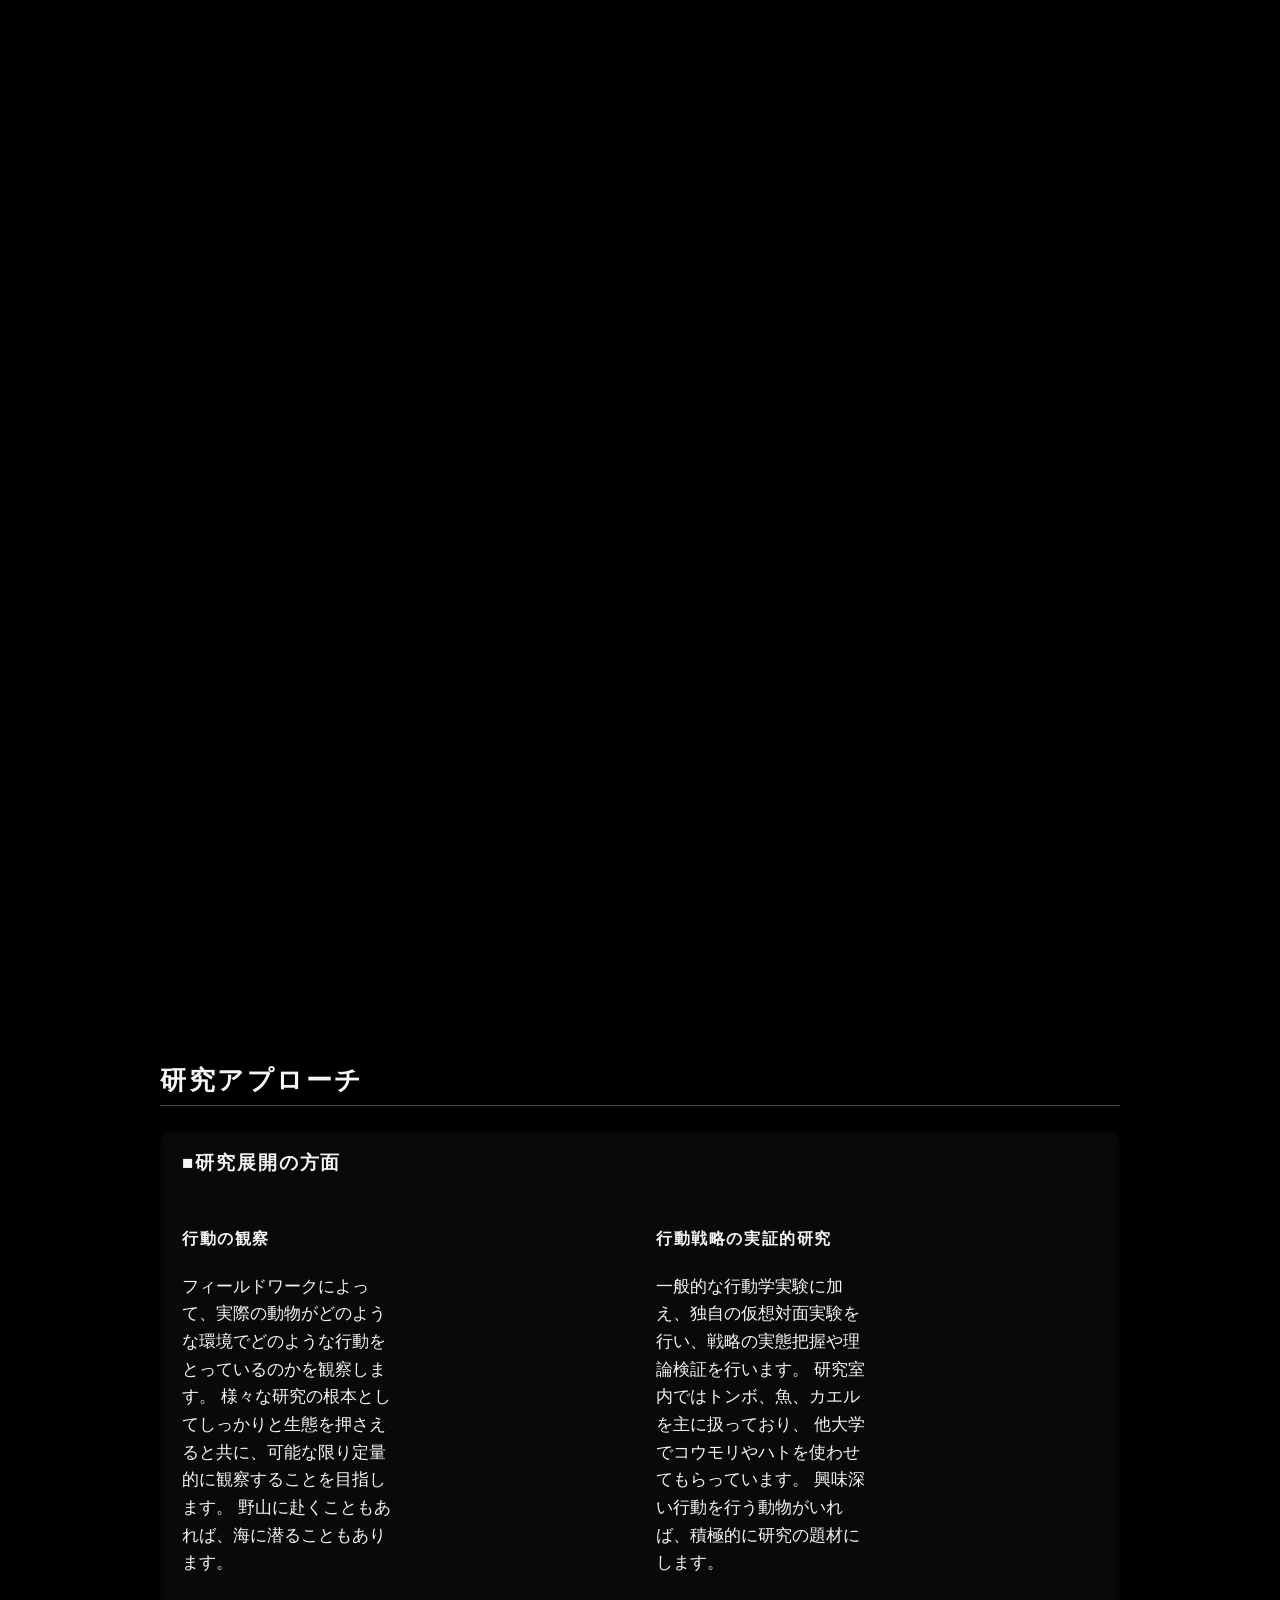
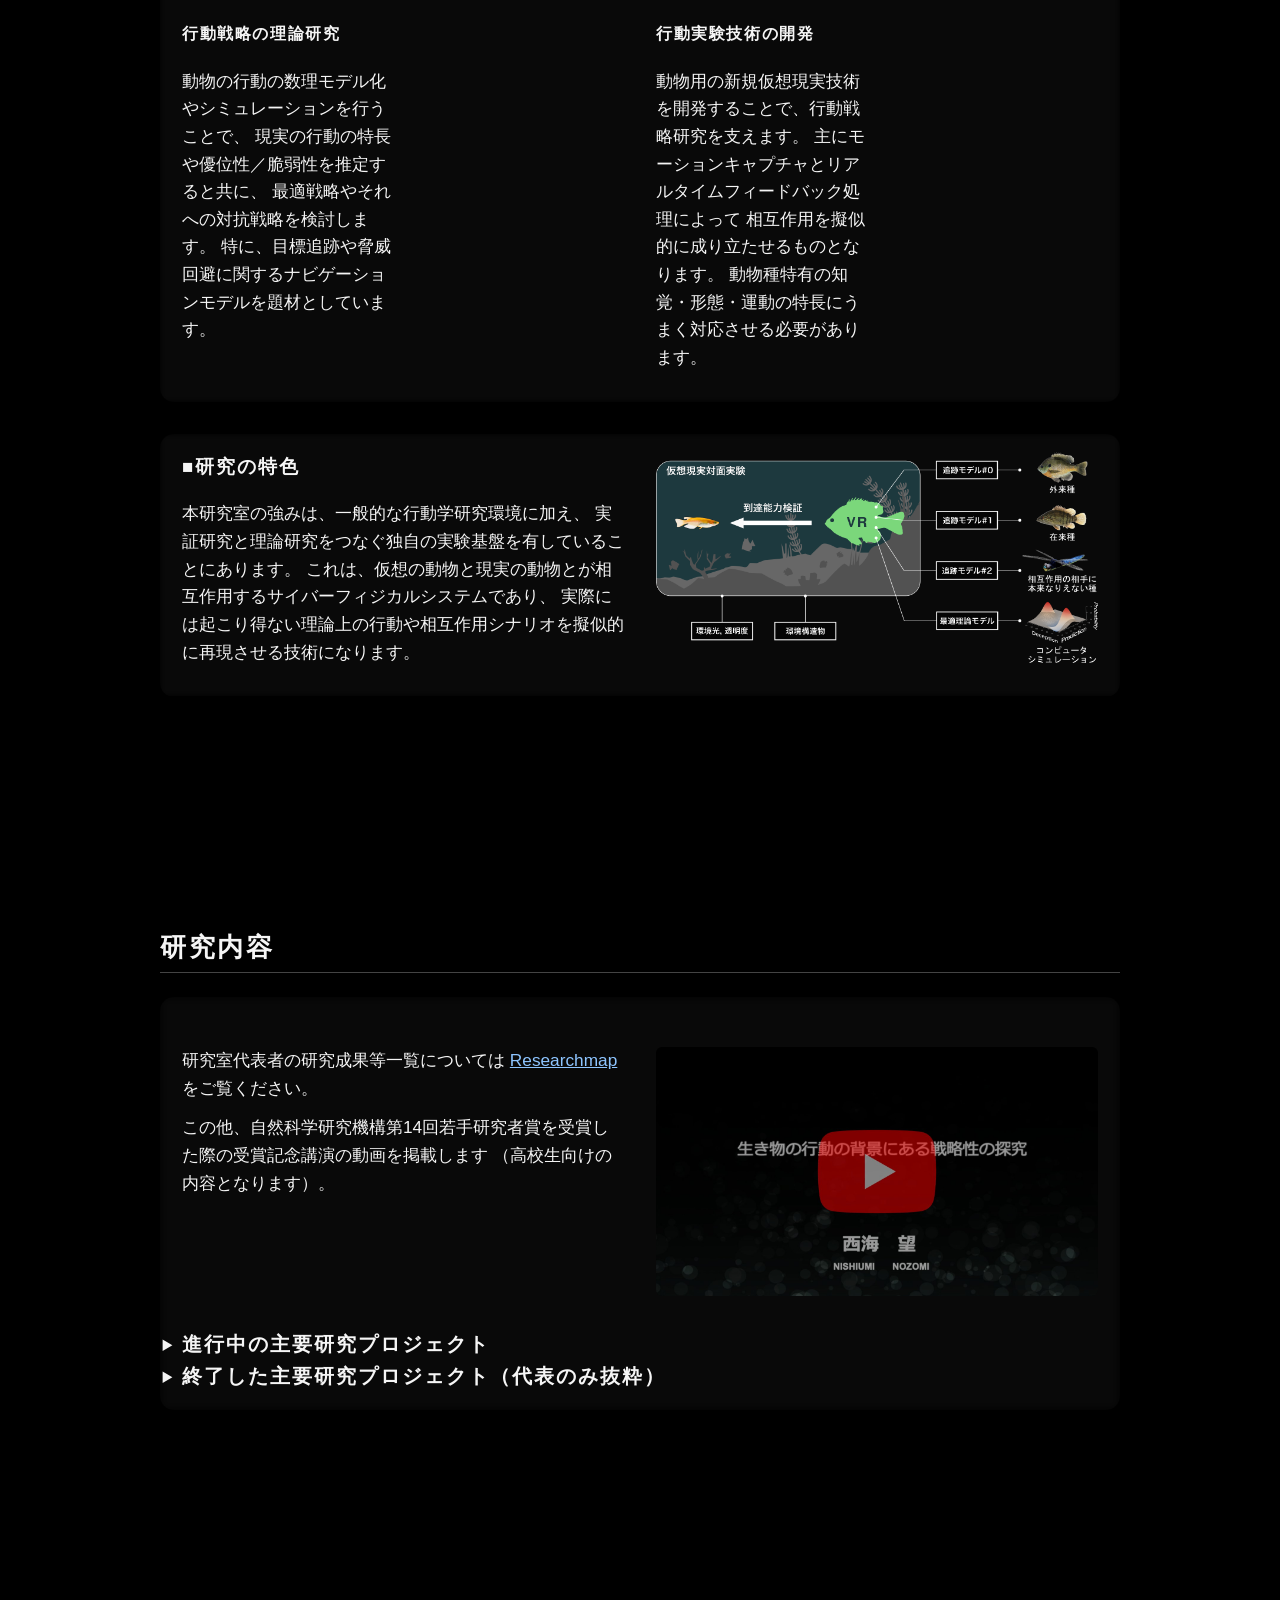
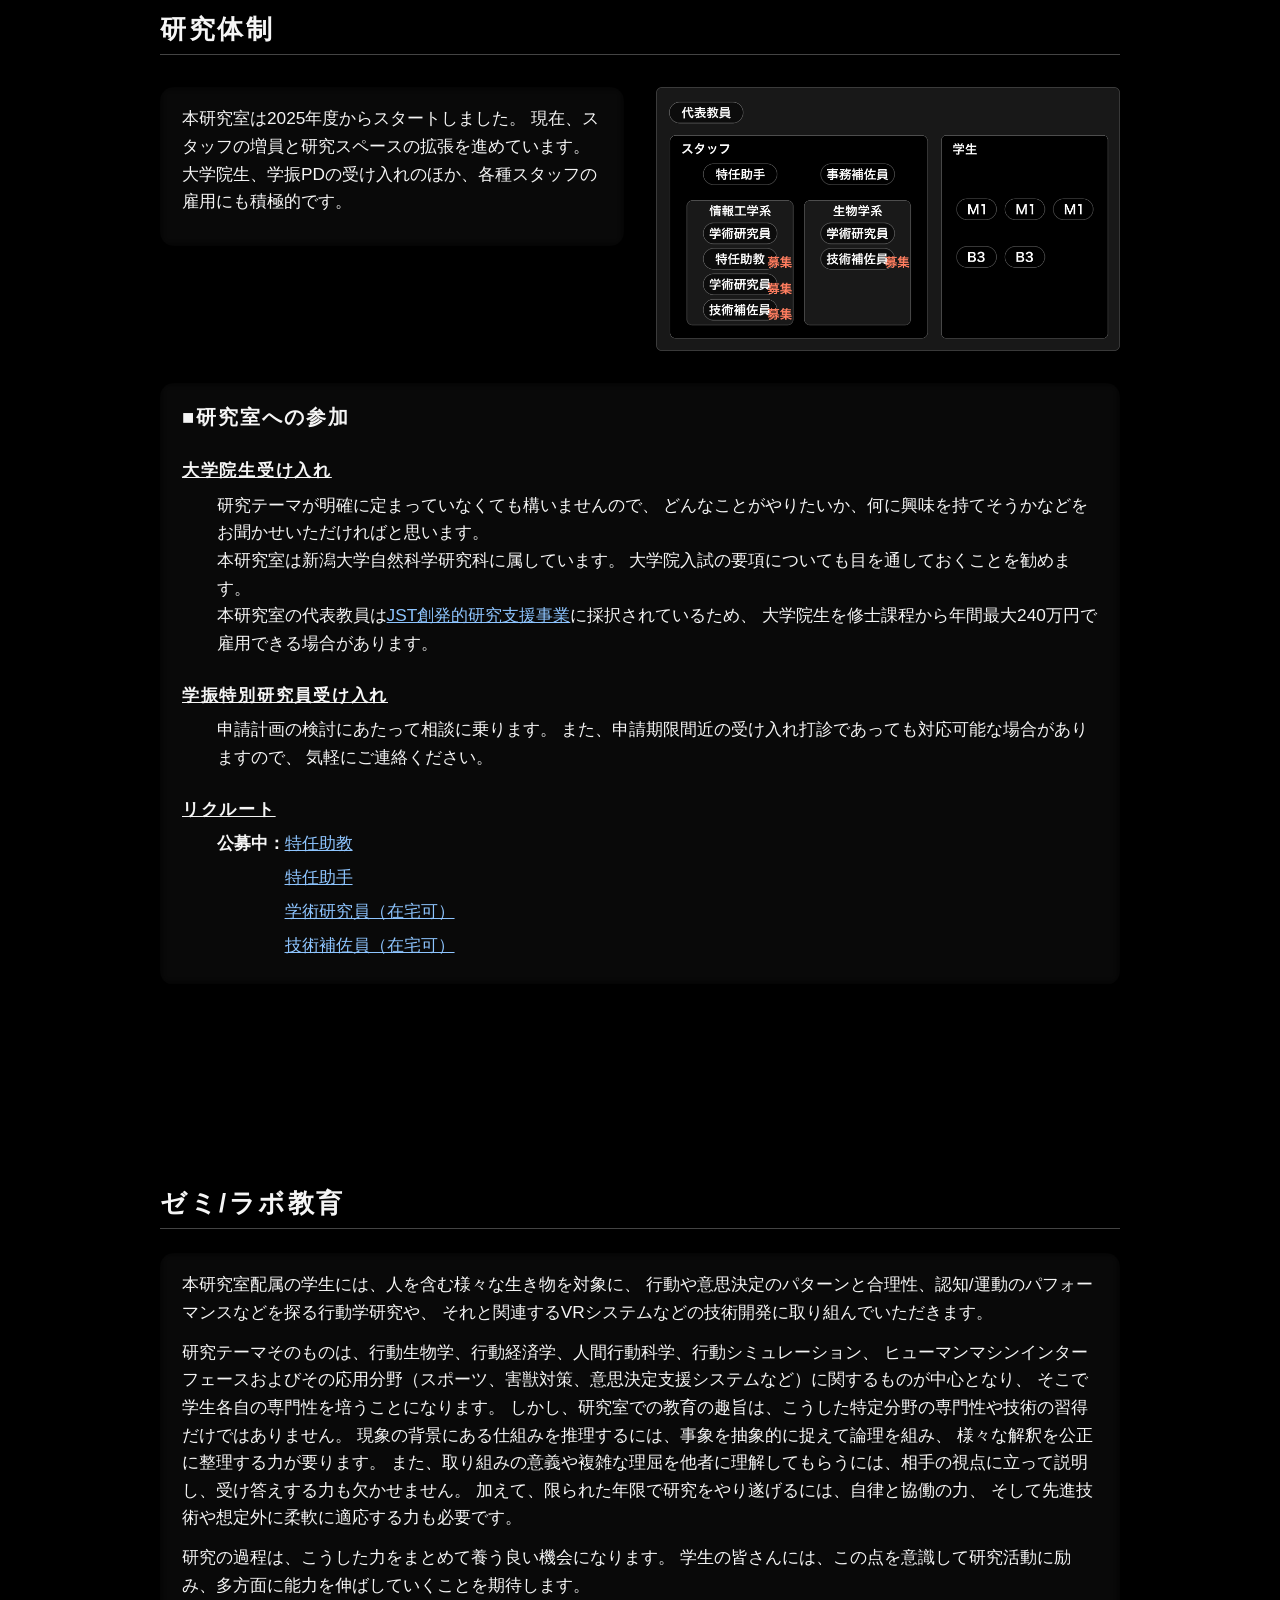
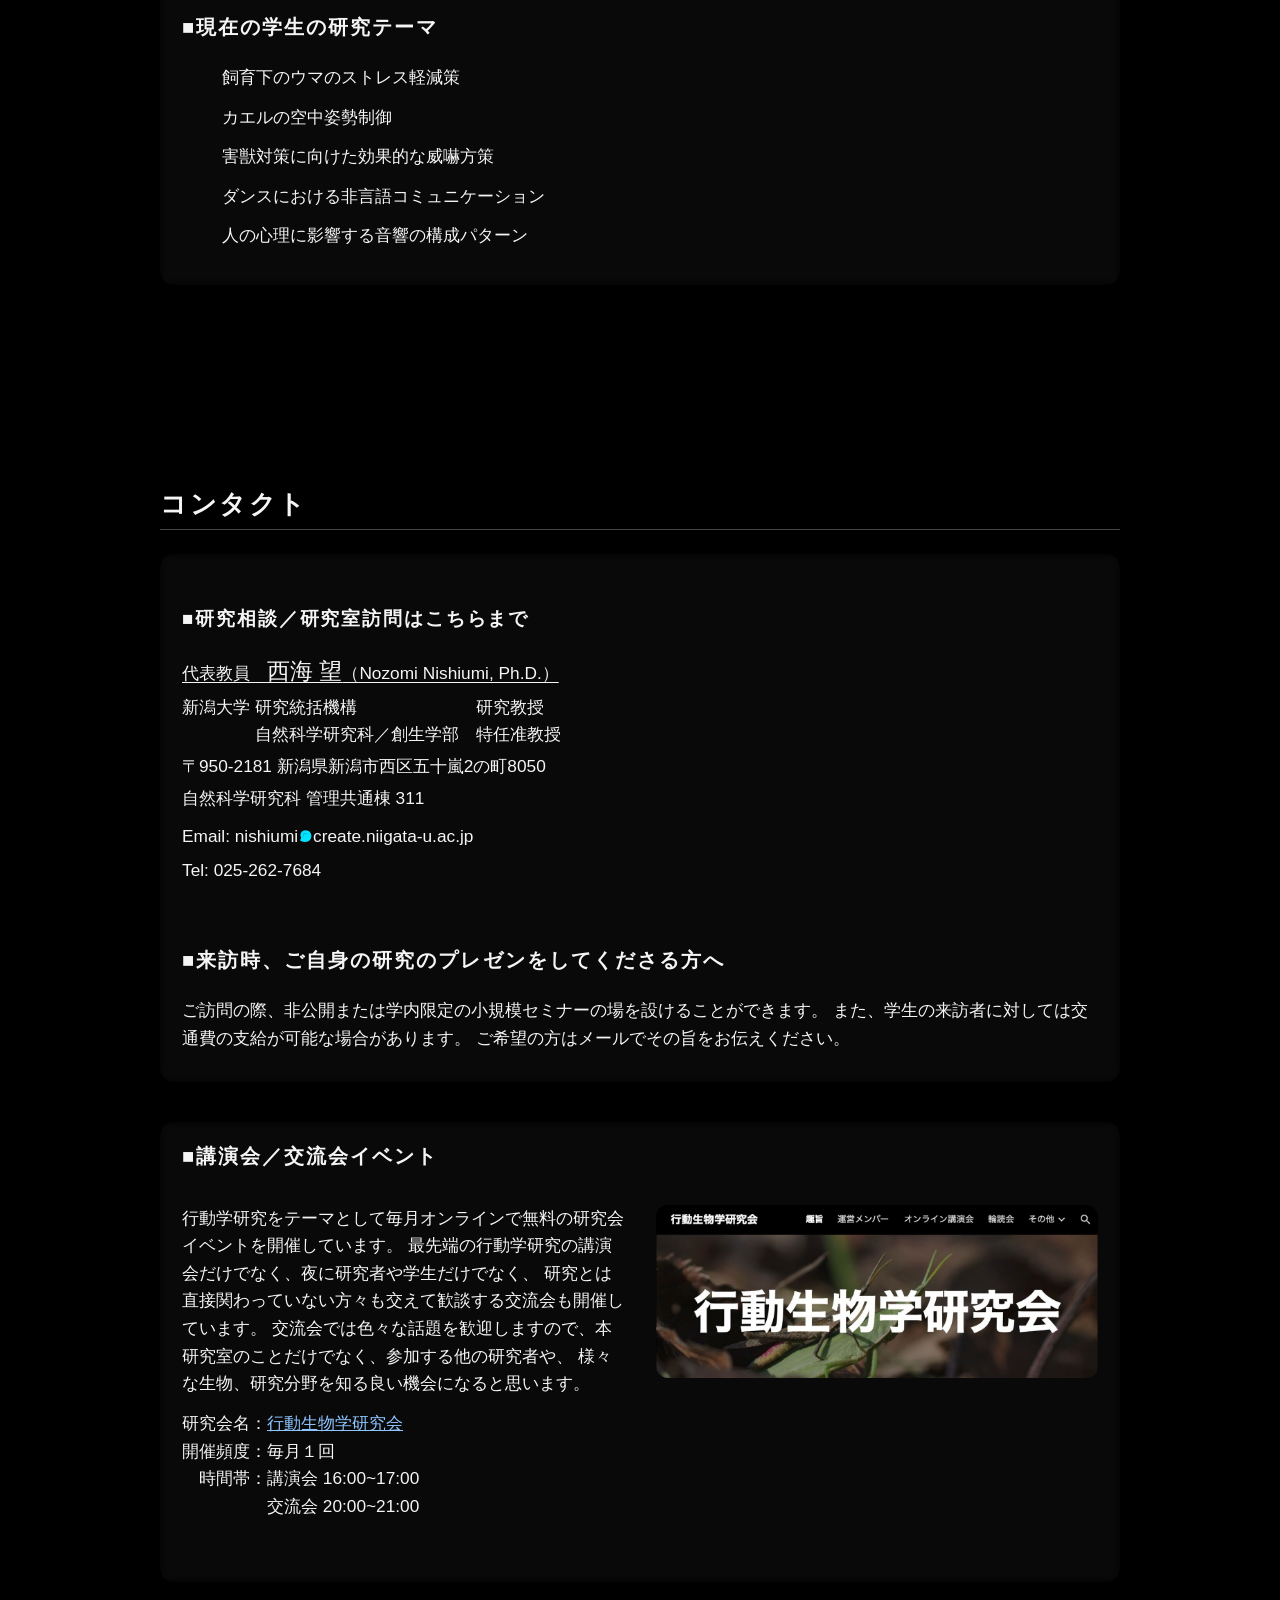
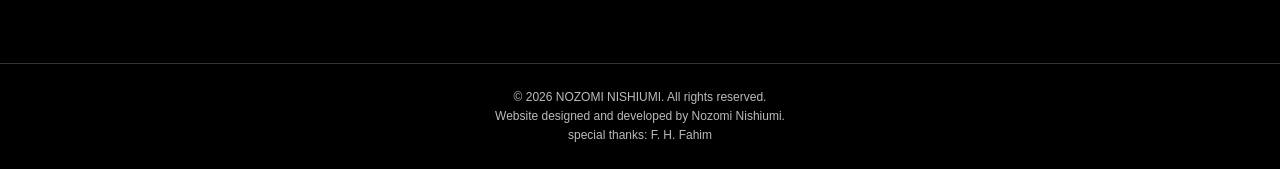
==== commit dc9fe92e: "bg-zoom: length-adaptive ease (685c13f, enh 20260828l)" ====
--- a/bg-zoom/index.html
+++ b/bg-zoom/index.html
@@ -45,7 +45,7 @@
   <link rel="stylesheet" href="styles_noscript.css?v=20260828f" type="text/css">
   <!-- 漸進強化: JSが無効ならこの2行は無害で、noscript版がそのまま表示される -->
   <link rel="stylesheet" href="enhance.css?v=20260827o" type="text/css">
-  <script src="enhance.js?v=20260828k" defer></script>
+  <script src="enhance.js?v=20260828l" defer></script>
 </head>
 <body>
 
